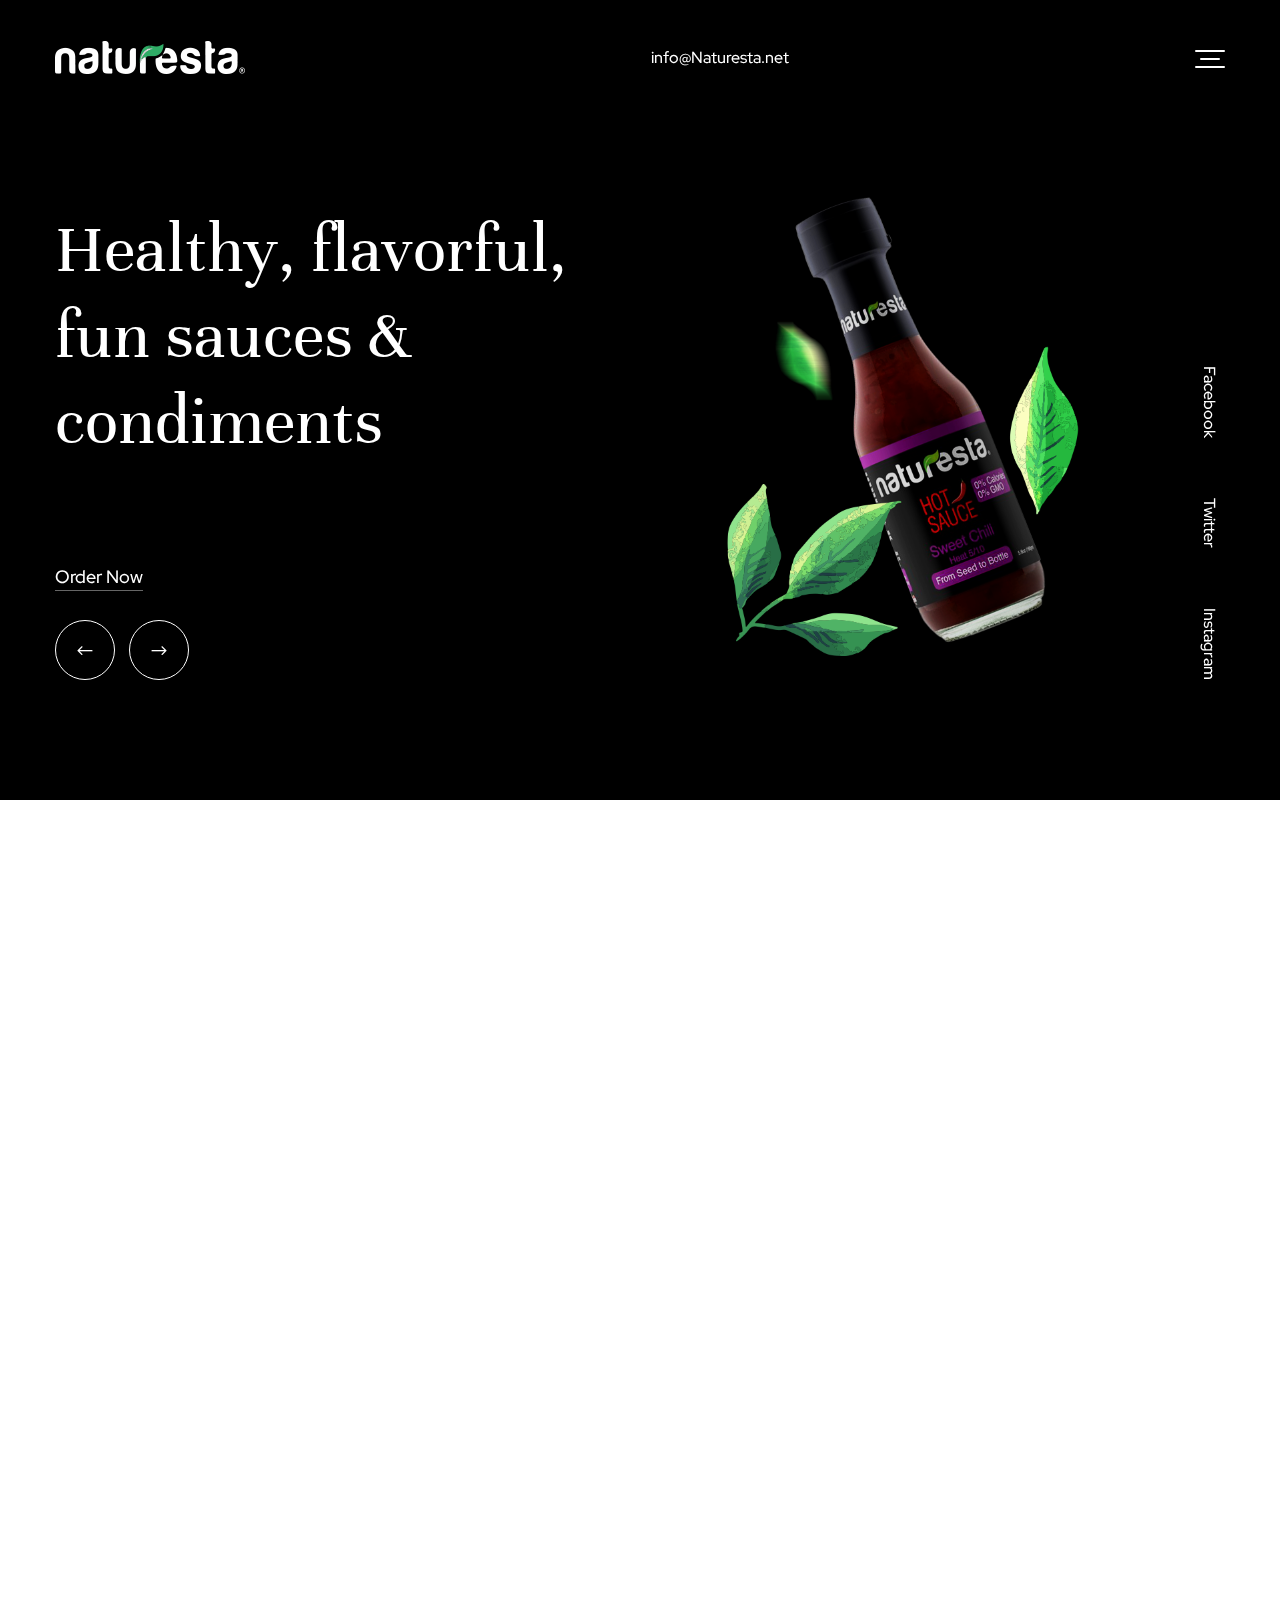
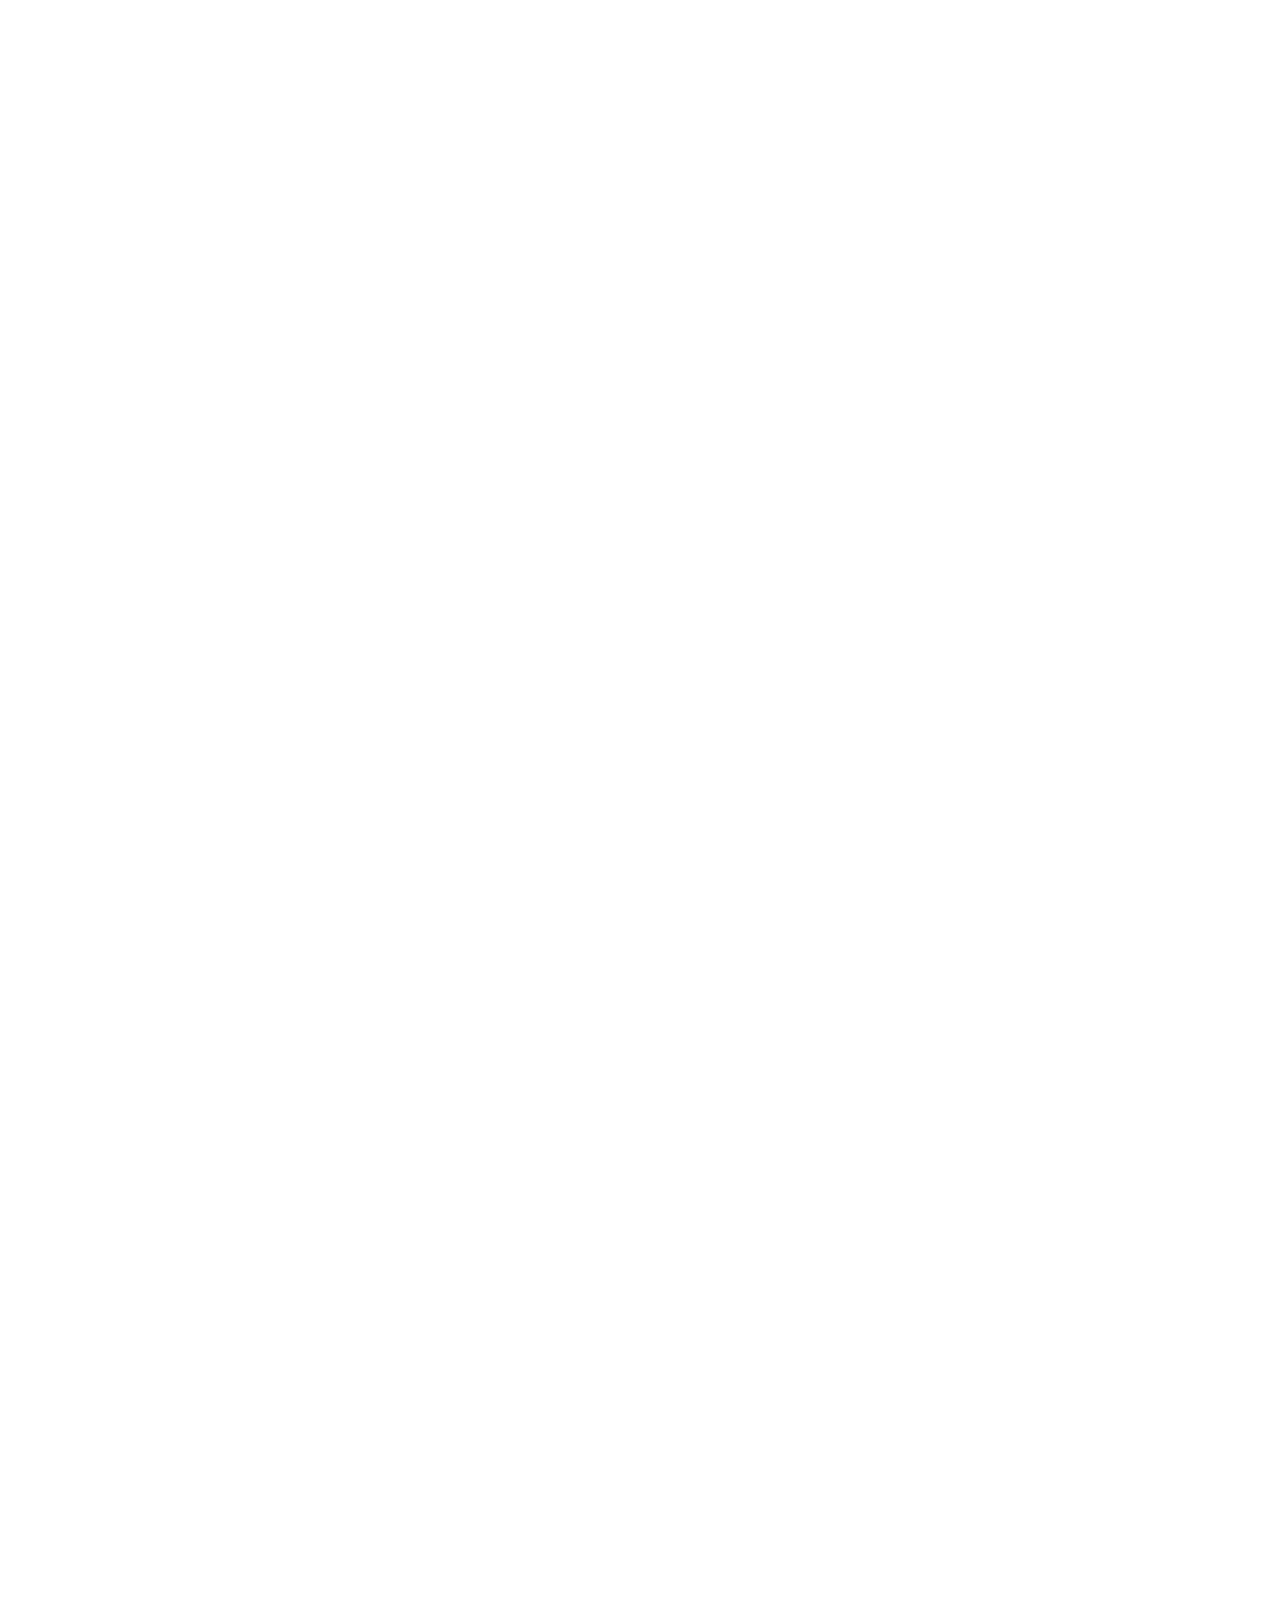
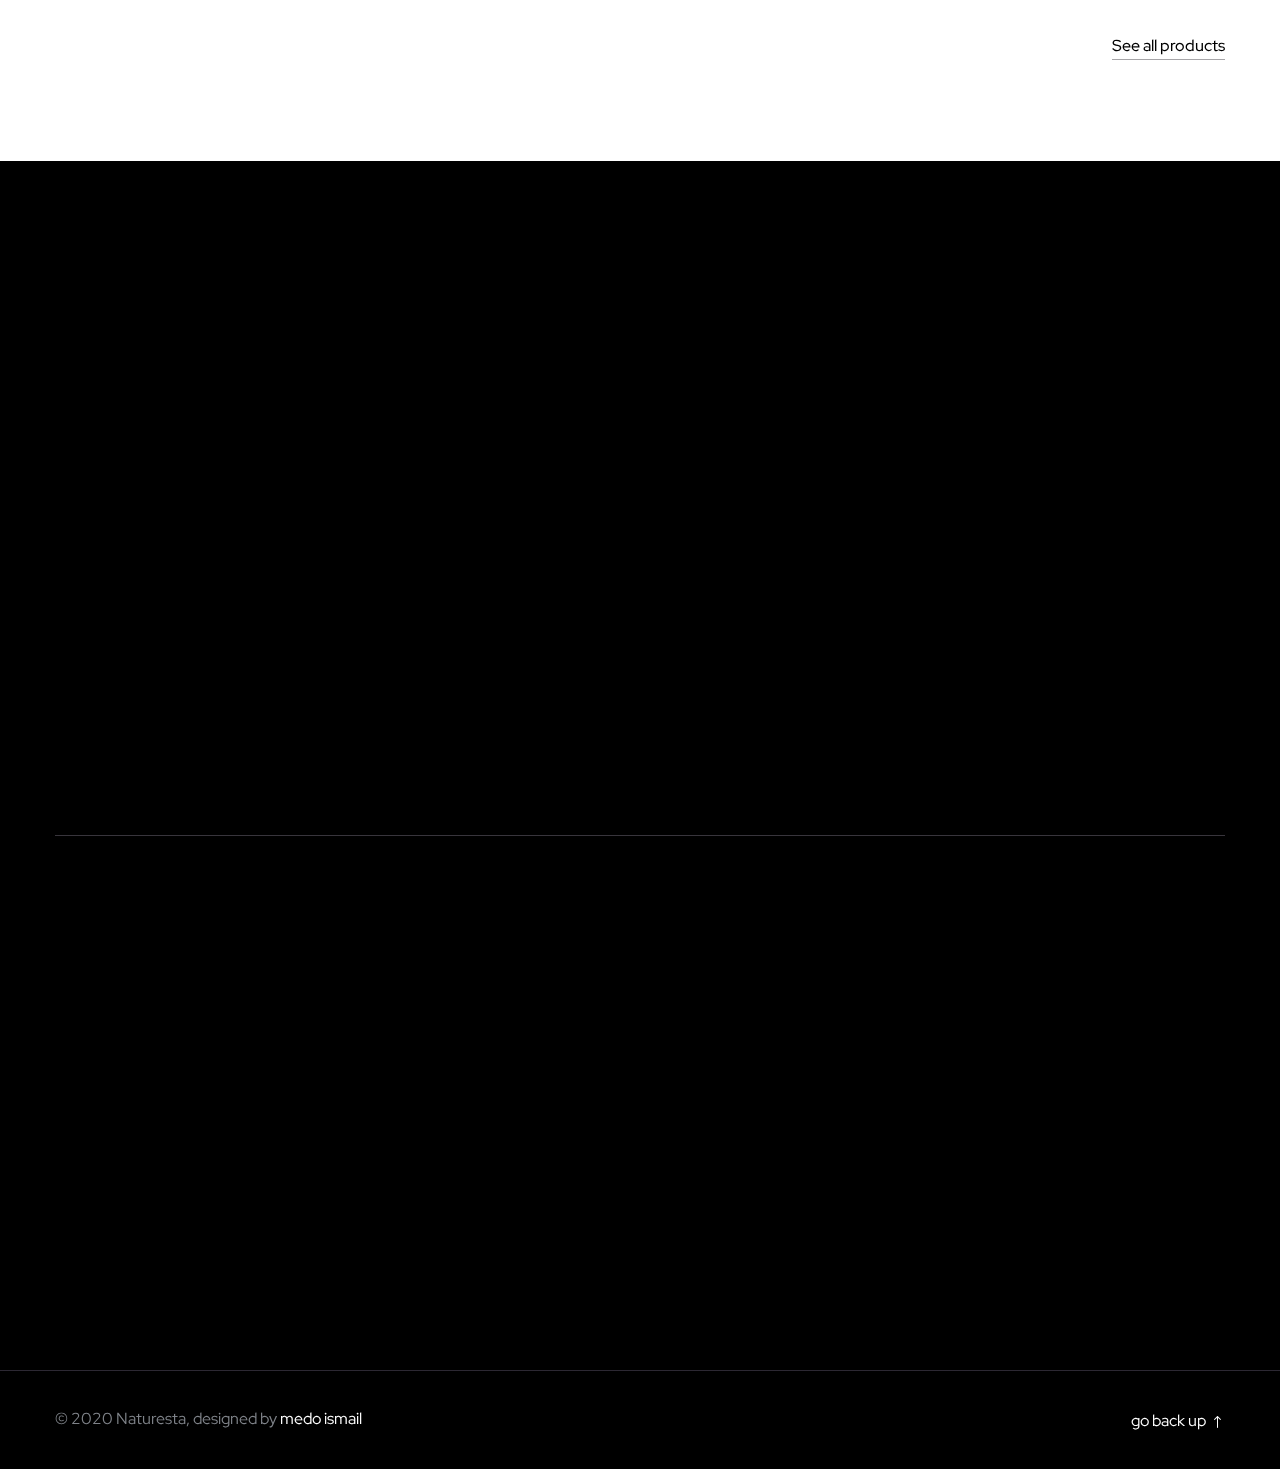
==== naturesta/index.html @ 5b44826b "Add files via upload" ====
<!doctype html>
<html lang="en">

<head>
    <!-- Required meta tags -->
    <meta charset="utf-8">
    <meta name="viewport" content="width=device-width, initial-scale=1, shrink-to-fit=no">
    <!-- favicon -->
    <link rel="shortcut icon" type="image/x-icon" href="assets/img/favicon.ico">
    <!-- Bootstrap CSS -->
    <link rel="stylesheet" href="assets/vendors/bootstrap/css/bootstrap.min.css">
    <!-- animation CSS -->
    <link rel="stylesheet" href="assets/vendors/animation/animate.css">
    <!-- icon CSS -->
    <link rel="stylesheet" href="assets/vendors/elegant-icon/style.css">
    <!-- animation CSS -->
    <link rel="stylesheet" href="assets/vendors/slick/slick.css">
    <link rel="stylesheet" href="assets/vendors/slick/slick-theme.css">
    <link rel="stylesheet" href="assets/vendors/spilitting/splitting.css">
    <link rel="stylesheet" href="assets/vendors/nice-select/css/nice-select.css">
    <!-- Custome CSS -->
    <link rel="stylesheet" href="assets/css/style.css">
    <link rel="stylesheet" href="assets/css/responsive.css">
    <title>Naturesta</title>
</head>

<body>
    <div class="body_wrapper">
        <div id="preloader">
            <div class="product_name">Naturesta</div>
        </div>
        <header class="header_area">
            <div class="container">
                <div class="d-flex align-items-center justify-content-between">
                    <a href="#" class="logo">
                        <img src="assets/img/logo-w.png" alt="">
                        <img src="assets/img/logo-b.png" alt="">
                    </a>
                    <a href="info@Naturesta.net" class="h_contact_info">info@Naturesta.net</a>
                    <div class="burger_menu">
                        <span></span>
                        <span></span>
                        <span></span>
                        <span></span>
                        <span></span>
                        <span></span>
                    </div>
                </div>
            </div>
        </header>
        <div class="offcanvas_menu">
            <ul class="navbar-nav side_menu">
              <li class="nav-item">
                  <a class="nav-link" href="index.html">
                      Home
                  </a>
              </li>
                <li class="nav-item">
                    <a class="nav-link" href="about.html">
                        About
                    </a>
                </li>

            </ul>
        </div>
        <div id="luxy">
            <!-- main_slider_area -->
            <section class="main_slider_area">
                <div class="container">
                    <div class="main_slider ">
                        <div class="slider_item">
                            <div class="row">
                                <div class="col-md-4 d-flex align-items-center">
                                    <div class="slider_content">
                                        <h2 data-splitting>Healthy, flavorful, fun sauces & condiments</h2>
                                        <a href="https://www.facebook.com/NaturestaEgypt" class="theme_btn btn_white">Order Now</a>
                                    </div>
                                </div>
                                <div class="col-md-8">
                                    <div class="slider_img_info">
                                        <div class="slider_img">
                                            <img src="assets/img/home-one/slider_img.png" alt="">
                                        </div>
                                        <ul class="social_icon">
                                            <li><a href="https://www.facebook.com/NaturestaEgypt">Facebook</a></li>
                                            <li><a href="https://twitter.com/Naturestafoods/">Twitter</a></li>
                                            <li><a href="https://www.instagram.com/NaturestaNaturesta/">Instagram</a></li>
                                        </ul>
                                    </div>
                                </div>
                            </div>
                        </div>
                        <div class="slider_item">
                            <div class="row">
                                <div class="col-md-4 d-flex align-items-center">
                                    <div class="slider_content">
                                        <h2 data-splitting>From Seed to Bottle; we grow our peppers from our own seed using<strong>organic methods</strong></h2>
                                        <a href="https://www.facebook.com/NaturestaEgypt" class="theme_btn btn_white">Order Now</a>
                                    </div>
                                </div>
                                <div class="col-md-8">
                                    <div class="slider_img_info">
                                        <div class="slider_img">
                                            <img src="assets/img/home-one/slider_img2.png" alt="">
                                        </div>
                                        <ul class="social_icon">
                                            <li><a href="https://www.facebook.com/NaturestaEgypt">Facebook</a></li>
                                            <li><a href="https://twitter.com/Naturestafoods/">Twitter</a></li>
                                            <li><a href="https://www.instagram.com/NaturestaNaturesta/">Instagram</a></li>
                                        </ul>
                                    </div>
                                </div>
                            </div>
                        </div>
                    </div>
                    <div class="slider_nav">
                        <a href="#" class="prev"><i class="arrow_left"></i></a>
                        <a href="#" class="next"><i class="arrow_right"></i></a>
                    </div>
                </div>
            </section>
            <!-- main_slider_area -->
            <!-- about_area -->
            <section class="about_area">
                <div class="container">
                    <div class="sec_title text-center wow fadeInUp">
                        <h2>About Us</h2>
                    </div>
                    <div class="row">
                        <div class="col-lg-6">
                            <div class="about_content text-right wow fadeInUp" data-wow-delay="0.2s">
                                <p>From seed to bottle, we grow our crops from seed using organic agriculture methods free from GMO's, harmful chemicals and pesticides. Then we blend it with the finest all natural ingredients without any artificial additives. The result is a great tasting sauce with zero calories, zero fat.
                                </p>
                                <a href="https://www.facebook.com/NaturestaEgypt" class="theme_btn">Learn more about us</a>
                            </div>
                        </div>
                        <div class="col-lg-6">
                            <div class="fact_item wow fadeInUp" data-wow-delay="0.2s">
                                <div class>+1m</div>
                                <p>Order per month<p>
                            </div>
                            <div class="fact_item wow fadeInUp" data-wow-delay="0.4s">
                                <div class>+200k</div>
                                <p>Happy Customers</p>
                            </div>
                        </div>
                    </div>
                </div>
            </section>
            <!-- about_area -->
            <!-- portfolio_area -->
            <section class="portfolio_area">
                <div class="container">
                    <div class="row portfolio_gallery">
                        <div class="col-lg-4 col-md-6">
                            <div class="portfolio_item">
                                <div class="overlay_img">
                                    <img src="assets/img/home-one/01.jpg" alt="">
                                    <div class="content">
                                        <a href="#">
                                            <h3>Naturesta Ketchup Original (355gm)<br>31.00 EGP</h3>
                                        </a>
                                        <a href="https://www.facebook.com/commerce/products/2821743344599558?ref=mini_shop_items_for_you&referral_code=mini_shop_page_card_cta" class="theme_btn">Order</a>
                                    </div>
                                </div>
                            </div>
                        </div>
                        <div class="col-lg-4 col-md-6">
                            <div class="portfolio_item">
                                <div class="overlay_img">
                                    <img src="assets/img/home-one/05.jpg" alt="">
                                    <div class="content">
                                        <a href="#">
                                            <h3>Naturesta Sweet Chili Thai Sauce (180gm)<br>35.00 EGP</h3>
                                        </a>
                                        <a href="https://www.facebook.com/commerce/products/3027865190603413?ref=mini_shop_items_for_you&referral_code=mini_shop_page_card_cta" class="theme_btn">Order</a>
                                    </div>
                                </div>
                            </div>
                        </div>
                        <div class="col-lg-4 col-md-6">
                            <div class="portfolio_item">
                                <div class="overlay_img">
                                    <img src="assets/img/home-one/03.jpg" alt="">
                                    <div class="content">
                                        <a href="#">
                                            <h3>Naturesta Buffalo Hot sauce (180gm)<br>35.00 EGP</h3>
                                        </a>
                                        <a href="https://www.facebook.com/commerce/products/2932896466778384?ref=mini_shop_items_for_you&referral_code=mini_shop_page_card_cta" class="theme_btn">Order</a>
                                    </div>
                                </div>
                            </div>
                        </div>
                        <div class="col-lg-4 col-md-6">
                            <div class="portfolio_item">
                                <div class="overlay_img">
                                    <img src="assets/img/home-one/04.jpg" alt="">
                                    <div class="content">
                                        <a href="#">
                                            <h3>Naturesta Sriracha Hot Sauce (180gm)<br>35.00 EGP</h3>
                                        </a>
                                        <a href="https://www.facebook.com/commerce/products/4061989837152434?ref=mini_shop_items_for_you&referral_code=mini_shop_page_card_cta" class="theme_btn">Order</a>
                                    </div>
                                </div>
                            </div>
                        </div>
                        <div class="col-lg-4 col-md-6">
                            <div class="portfolio_item">
                                <div class="overlay_img">
                                    <img src="assets/img/home-one/05.jpg" alt="">
                                    <div class="content">
                                        <a href="#">
                                            <h3>Naturesta Harissa Original Moroccan hot sauce (180gm)<br>35.00 EGP</h3>
                                        </a>
                                        <a href="https://www.facebook.com/commerce/products/3078524738834283?ref=mini_shop_items_for_you&referral_code=mini_shop_page_card_cta" class="theme_btn">Order</a>
                                    </div>
                                </div>
                            </div>
                        </div>
                        <div class="col-lg-4 col-md-6">
                            <div class="portfolio_item">
                                <div class="overlay_img">
                                    <img src="assets/img/home-one/06.jpg" alt="">
                                    <div class="content">
                                        <a href="#">
                                            <h3>Naturesta Chili Lime hot sauce (180gm)<br>35.00 EGP</h3>
                                        </a>
                                        <a href="facebook.com/commerce/portfolio/3107944489236782?ref=mini_shop_items_for_you&referral_code=mini_shop_page_card_cta" class="theme_btn">Order</a>
                                    </div>
                                </div>
                            </div>
                        </div>
                        <div class="col-lg-4 col-md-6">
                            <div class="portfolio_item">
                                <div class="overlay_img">
                                    <img src="assets/img/home-one/08.jpg" alt="">
                                    <div class="content">
                                        <a href="#">
                                            <h3>Naturesta XtraHot hot sauce 180gm<br>35.00 EGP</h3>
                                        </a>
                                        <a href="#https://www.facebook.com/commerce/products/2867287173370342?ref=mini_shop_items_for_you&referral_code=mini_shop_page_card_cta" class="theme_btn">Order</a>
                                    </div>
                                </div>
                            </div>
                        </div>
                        <div class="col-lg-4 col-md-6">
                            <div class="portfolio_item">
                                <div class="overlay_img">
                                    <img src="assets/img/home-one/07.jpg" alt="">
                                    <div class="content">
                                        <a href="#">
                                            <h3>Naturesta Ketchup 4.5KG Gallon (Jerken)<br>100.00 EGP</h3>
                                        </a>
                                        <a href="https://www.facebook.com/commerce/products/2362799493781008?ref=mini_shop_items_for_you&referral_code=mini_shop_page_card_cta" class="theme_btn">Order</a>
                                    </div>
                                </div>
                            </div>
                        </div>
                        <div class="col-lg-4 col-md-6">
                            <div class="portfolio_item">
                                <div class="overlay_img">
                                    <img src="assets/img/home-one/09.jpg" alt="">
                                    <div class="content">
                                        <a href="#">
                                            <h3>Naturesta Harissa Green Moroccan Hot Sauce (180gm)<br>35.00 EGP</h3>
                                        </a>
                                        <a href="https://www.facebook.com/commerce/products/1664924216964521?ref=mini_shop_items_for_you&referral_code=mini_shop_page_card_cta" class="theme_btn">Order</a>
                                    </div>
                                </div>
                            </div>
                        </div>
                    </div>
                    <div class="text-right">
                        <a href="https://www.facebook.com/1523572747902219/shop/all_products/?ref_code=mini_shop_page_card_cta&ref_surface=mini_shop_storefront" class="theme_btn">See all products</a>
                    </div>
                </div>
            </section>
            <!-- portfolio_area -->

            <!-- contact area -->
            <section class="contact_area black_bg">
                <div class="container">
                    <div class="row">
                        <div class="col-lg-5">
                            <div class="contact_info wow fadeInDown" data-wow-delay="0.2s">
                                <h2>Cairo,Egypt</h2>
                                <p>Find our products at <p> Saudi, Gourmet, alpha, Oscar, Sunny, Royal House</p>
                            </div>
                        </div>
                        <div class="col-lg-6 offset-lg-1">
                            <form action="#" class="row contact_form wow fadeInDown" data-wow-delay="0.4s">
                                <div class="col-lg-6 form-group">
                                    <input type="text" class="form-control" placeholder="Your email *">
                                </div>
                                <div class="col-lg-6 form-group">
                                    <input type="text" class="form-control" placeholder="Phone *">
                                </div>
                                <div class="col-lg-12 form-group">
                                    <select class="form-control" id="exampleFormControlSelect1">
                                        <option>I need to make order</option>
                                        <option>I need to make partnership</option>
                                    </select>
                                </div>
                                <div class="col-md-6">
                                    <button type="submit" class="submit_btn">
                                        Send Message
                                    </button>
                                </div>
                                <div class="col-md-6">
                                    <div class="form-check">
                                        <input class="form-check-input" type="checkbox" value="" id="defaultCheck1">
                                        <label class="form-check-label" for="defaultCheck1">
                                            I agree to receive information
                                        </label>
                                    </div>
                                </div>
                            </form>
                        </div>
                    </div>
                    <div class="border_bottom"></div>
                </div>
            </section>
            <!-- contact area -->
            <!-- footer area -->
            <footer class="black_bg">
                <div class="footer_top">
                    <div class="container">
                        <div class="row">
                            <div class="col-md-4 col-sm-6 wow fadeInDown" data-wow-delay="0.2s">
                                <div class="f_widget about-widget">
                                    <a href="#" class="f_logo"><img src="assets/img/logo-w.png" alt=""></a>
                                    <p>From seed to bottle, we grow our crops from seed using organic agriculture methods free from GMO's, harmful chemicals and pesticides. Then we blend it with the finest all natural ingredients without any artificial additives. The result is a great tasting sauce with zero calories, zero fat. </p>
                                </div>
                            </div>
                            <div class="col-md-4 col-sm-6 wow fadeInDown" data-wow-delay="0.3s">
                                <div class="f_widget social_widget">
                                    <h3 class="f_title">Follow Us On</h3>
                                    <ul class="list-unstyled">
                                        <li><a href="https://www.facebook.com/naturestaEgypt/">Facebook</a></li>
                                        <li><a href="https://twitter.com/Naturestafoods/">Twitter</a></li>
                                        <li><a href="https://www.instagram.com/NaturestaNaturesta/">Instagram</a></li>
                                    </ul>
                                </div>
                            </div>
                            <div class="col-md-4 wow fadeInDown" data-wow-delay="0.5s">
                                <div class="f_widget contact_widget">
                                    <h3 class="f_title">Contact Us</h3>
                                    <ul class="list-unstyled">
                                        <li>Phone: <a href="+201004048085">0100 4048 085</a>
                                        </li>
                                        <li>Email: <a href="#">info@Naturesta.net</a></li>
                                        <li>Saudi, Gourmet, alpha, Oscar, Sunny, Royal House</li>
                                    </ul>
                                </div>
                            </div>
                        </div>
                    </div>
                </div>
                <div class="footer_bottom">
                    <div class="container">
                        <div class="row">
                            <div class="col-md-7 col-sm-9">
                                <p>© 2020 Naturesta, designed by <a href="https://www.behance.net/i_medoismail">medo ismail</a></p>
                            </div>
                            <div class="col-md-5 col-sm-3 text-right">
                                <a href="#" class="go_top">go back up <i class="arrow_up"></i></a>
                            </div>
                        </div>
                    </div>
                </div>
            </footer>
            <!-- footer area -->
        </div>
    </div>

    <!-- Optional JavaScript -->
    <!-- jQuery first, then Popper.js, then Bootstrap JS -->
    <script src="assets/js/jquery-3.4.1.min.js"></script>
    <script src="assets/vendors/bootstrap/js/popper.min.js"></script>
    <script src="assets/vendors/bootstrap/js/bootstrap.min.js"></script>
    <script src="assets/vendors/slick/slick.min.js"></script>
    <script src="assets/vendors/isotope/imagesloaded.pkgd.min.js"></script>
    <script src="assets/vendors/isotope/isotope.pkgd.min.js"></script>
    <script src="assets/vendors/counterup/jquery.waypoints.min.js"></script>
    <script src="assets/vendors/counterup/jquery.counterup.min.js"></script>
    <script src="assets/vendors/spilitting/splitting.min.js"></script>
    <script src="assets/vendors/wow/wow.min.js"></script>
    <script src="assets/vendors/pace/pace.min.js"></script>
    <script src="assets/js/luxy.js"></script>
    <script src="assets/vendors/nice-select/js/jquery.nice-select.min.js"></script>
    <script src="assets/js/main.js"></script>
</body>

</html>
---- naturesta/assets/vendors/elegant-icon/style.css ----
@font-face {
	font-family: 'ElegantIcons';
	src:url('fonts/ElegantIcons.eot');
	src:url('fonts/ElegantIcons.eot?#iefix') format('embedded-opentype'),
		url('fonts/ElegantIcons.woff') format('woff'),
		url('fonts/ElegantIcons.ttf') format('truetype'),
		url('fonts/ElegantIcons.svg#ElegantIcons') format('svg');
	font-weight: normal;
	font-style: normal;
}

/* Use the following CSS code if you want to use data attributes for inserting your icons */
[data-icon]:before {
	font-family: 'ElegantIcons';
	content: attr(data-icon);
	speak: none;
	font-weight: normal;
	font-variant: normal;
	text-transform: none;
	line-height: 1;
	-webkit-font-smoothing: antialiased;
	-moz-osx-font-smoothing: grayscale;
}

/* Use the following CSS code if you want to have a class per icon */
/*
Instead of a list of all class selectors,
you can use the generic selector below, but it's slower:
[class*="your-class-prefix"] {
*/
.arrow_up, .arrow_down, .arrow_left, .arrow_right, .arrow_left-up, .arrow_right-up, .arrow_right-down, .arrow_left-down, .arrow-up-down, .arrow_up-down_alt, .arrow_left-right_alt, .arrow_left-right, .arrow_expand_alt2, .arrow_expand_alt, .arrow_condense, .arrow_expand, .arrow_move, .arrow_carrot-up, .arrow_carrot-down, .arrow_carrot-left, .arrow_carrot-right, .arrow_carrot-2up, .arrow_carrot-2down, .arrow_carrot-2left, .arrow_carrot-2right, .arrow_carrot-up_alt2, .arrow_carrot-down_alt2, .arrow_carrot-left_alt2, .arrow_carrot-right_alt2, .arrow_carrot-2up_alt2, .arrow_carrot-2down_alt2, .arrow_carrot-2left_alt2, .arrow_carrot-2right_alt2, .arrow_triangle-up, .arrow_triangle-down, .arrow_triangle-left, .arrow_triangle-right, .arrow_triangle-up_alt2, .arrow_triangle-down_alt2, .arrow_triangle-left_alt2, .arrow_triangle-right_alt2, .arrow_back, .icon_minus-06, .icon_plus, .icon_close, .icon_check, .icon_minus_alt2, .icon_plus_alt2, .icon_close_alt2, .icon_check_alt2, .icon_zoom-out_alt, .icon_zoom-in_alt, .icon_search, .icon_box-empty, .icon_box-selected, .icon_minus-box, .icon_plus-box, .icon_box-checked, .icon_circle-empty, .icon_circle-slelected, .icon_stop_alt2, .icon_stop, .icon_pause_alt2, .icon_pause, .icon_menu, .icon_menu-square_alt2, .icon_menu-circle_alt2, .icon_ul, .icon_ol, .icon_adjust-horiz, .icon_adjust-vert, .icon_document_alt, .icon_documents_alt, .icon_pencil, .icon_pencil-edit_alt, .icon_pencil-edit, .icon_folder-alt, .icon_folder-open_alt, .icon_folder-add_alt, .icon_info_alt, .icon_error-oct_alt, .icon_error-circle_alt, .icon_error-triangle_alt, .icon_question_alt2, .icon_question, .icon_comment_alt, .icon_chat_alt, .icon_vol-mute_alt, .icon_volume-low_alt, .icon_volume-high_alt, .icon_quotations, .icon_quotations_alt2, .icon_clock_alt, .icon_lock_alt, .icon_lock-open_alt, .icon_key_alt, .icon_cloud_alt, .icon_cloud-upload_alt, .icon_cloud-download_alt, .icon_image, .icon_images, .icon_lightbulb_alt, .icon_gift_alt, .icon_house_alt, .icon_genius, .icon_mobile, .icon_tablet, .icon_laptop, .icon_desktop, .icon_camera_alt, .icon_mail_alt, .icon_cone_alt, .icon_ribbon_alt, .icon_bag_alt, .icon_creditcard, .icon_cart_alt, .icon_paperclip, .icon_tag_alt, .icon_tags_alt, .icon_trash_alt, .icon_cursor_alt, .icon_mic_alt, .icon_compass_alt, .icon_pin_alt, .icon_pushpin_alt, .icon_map_alt, .icon_drawer_alt, .icon_toolbox_alt, .icon_book_alt, .icon_calendar, .icon_film, .icon_table, .icon_contacts_alt, .icon_headphones, .icon_lifesaver, .icon_piechart, .icon_refresh, .icon_link_alt, .icon_link, .icon_loading, .icon_blocked, .icon_archive_alt, .icon_heart_alt, .icon_star_alt, .icon_star-half_alt, .icon_star, .icon_star-half, .icon_tools, .icon_tool, .icon_cog, .icon_cogs, .arrow_up_alt, .arrow_down_alt, .arrow_left_alt, .arrow_right_alt, .arrow_left-up_alt, .arrow_right-up_alt, .arrow_right-down_alt, .arrow_left-down_alt, .arrow_condense_alt, .arrow_expand_alt3, .arrow_carrot_up_alt, .arrow_carrot-down_alt, .arrow_carrot-left_alt, .arrow_carrot-right_alt, .arrow_carrot-2up_alt, .arrow_carrot-2dwnn_alt, .arrow_carrot-2left_alt, .arrow_carrot-2right_alt, .arrow_triangle-up_alt, .arrow_triangle-down_alt, .arrow_triangle-left_alt, .arrow_triangle-right_alt, .icon_minus_alt, .icon_plus_alt, .icon_close_alt, .icon_check_alt, .icon_zoom-out, .icon_zoom-in, .icon_stop_alt, .icon_menu-square_alt, .icon_menu-circle_alt, .icon_document, .icon_documents, .icon_pencil_alt, .icon_folder, .icon_folder-open, .icon_folder-add, .icon_folder_upload, .icon_folder_download, .icon_info, .icon_error-circle, .icon_error-oct, .icon_error-triangle, .icon_question_alt, .icon_comment, .icon_chat, .icon_vol-mute, .icon_volume-low, .icon_volume-high, .icon_quotations_alt, .icon_clock, .icon_lock, .icon_lock-open, .icon_key, .icon_cloud, .icon_cloud-upload, .icon_cloud-download, .icon_lightbulb, .icon_gift, .icon_house, .icon_camera, .icon_mail, .icon_cone, .icon_ribbon, .icon_bag, .icon_cart, .icon_tag, .icon_tags, .icon_trash, .icon_cursor, .icon_mic, .icon_compass, .icon_pin, .icon_pushpin, .icon_map, .icon_drawer, .icon_toolbox, .icon_book, .icon_contacts, .icon_archive, .icon_heart, .icon_profile, .icon_group, .icon_grid-2x2, .icon_grid-3x3, .icon_music, .icon_pause_alt, .icon_phone, .icon_upload, .icon_download, .social_facebook, .social_twitter, .social_pinterest, .social_googleplus, .social_tumblr, .social_tumbleupon, .social_wordpress, .social_instagram, .social_dribbble, .social_vimeo, .social_linkedin, .social_rss, .social_deviantart, .social_share, .social_myspace, .social_skype, .social_youtube, .social_picassa, .social_googledrive, .social_flickr, .social_blogger, .social_spotify, .social_delicious, .social_facebook_circle, .social_twitter_circle, .social_pinterest_circle, .social_googleplus_circle, .social_tumblr_circle, .social_stumbleupon_circle, .social_wordpress_circle, .social_instagram_circle, .social_dribbble_circle, .social_vimeo_circle, .social_linkedin_circle, .social_rss_circle, .social_deviantart_circle, .social_share_circle, .social_myspace_circle, .social_skype_circle, .social_youtube_circle, .social_picassa_circle, .social_googledrive_alt2, .social_flickr_circle, .social_blogger_circle, .social_spotify_circle, .social_delicious_circle, .social_facebook_square, .social_twitter_square, .social_pinterest_square, .social_googleplus_square, .social_tumblr_square, .social_stumbleupon_square, .social_wordpress_square, .social_instagram_square, .social_dribbble_square, .social_vimeo_square, .social_linkedin_square, .social_rss_square, .social_deviantart_square, .social_share_square, .social_myspace_square, .social_skype_square, .social_youtube_square, .social_picassa_square, .social_googledrive_square, .social_flickr_square, .social_blogger_square, .social_spotify_square, .social_delicious_square, .icon_printer, .icon_calulator, .icon_building, .icon_floppy, .icon_drive, .icon_search-2, .icon_id, .icon_id-2, .icon_puzzle, .icon_like, .icon_dislike, .icon_mug, .icon_currency, .icon_wallet, .icon_pens, .icon_easel, .icon_flowchart, .icon_datareport, .icon_briefcase, .icon_shield, .icon_percent, .icon_globe, .icon_globe-2, .icon_target, .icon_hourglass, .icon_balance, .icon_rook, .icon_printer-alt, .icon_calculator_alt, .icon_building_alt, .icon_floppy_alt, .icon_drive_alt, .icon_search_alt, .icon_id_alt, .icon_id-2_alt, .icon_puzzle_alt, .icon_like_alt, .icon_dislike_alt, .icon_mug_alt, .icon_currency_alt, .icon_wallet_alt, .icon_pens_alt, .icon_easel_alt, .icon_flowchart_alt, .icon_datareport_alt, .icon_briefcase_alt, .icon_shield_alt, .icon_percent_alt, .icon_globe_alt, .icon_clipboard {
	font-family: 'ElegantIcons';
	speak: none;
	font-style: normal;
	font-weight: normal;
	font-variant: normal;
	text-transform: none;
	line-height: 1;
	-webkit-font-smoothing: antialiased;
}
.arrow_up:before {
	content: "\21";
}
.arrow_down:before {
	content: "\22";
}
.arrow_left:before {
	content: "\23";
}
.arrow_right:before {
	content: "\24";
}
.arrow_left-up:before {
	content: "\25";
}
.arrow_right-up:before {
	content: "\26";
}
.arrow_right-down:before {
	content: "\27";
}
.arrow_left-down:before {
	content: "\28";
}
.arrow-up-down:before {
	content: "\29";
}
.arrow_up-down_alt:before {
	content: "\2a";
}
.arrow_left-right_alt:before {
	content: "\2b";
}
.arrow_left-right:before {
	content: "\2c";
}
.arrow_expand_alt2:before {
	content: "\2d";
}
.arrow_expand_alt:before {
	content: "\2e";
}
.arrow_condense:before {
	content: "\2f";
}
.arrow_expand:before {
	content: "\30";
}
.arrow_move:before {
	content: "\31";
}
.arrow_carrot-up:before {
	content: "\32";
}
.arrow_carrot-down:before {
	content: "\33";
}
.arrow_carrot-left:before {
	content: "\34";
}
.arrow_carrot-right:before {
	content: "\35";
}
.arrow_carrot-2up:before {
	content: "\36";
}
.arrow_carrot-2down:before {
	content: "\37";
}
.arrow_carrot-2left:before {
	content: "\38";
}
.arrow_carrot-2right:before {
	content: "\39";
}
.arrow_carrot-up_alt2:before {
	content: "\3a";
}
.arrow_carrot-down_alt2:before {
	content: "\3b";
}
.arrow_carrot-left_alt2:before {
	content: "\3c";
}
.arrow_carrot-right_alt2:before {
	content: "\3d";
}
.arrow_carrot-2up_alt2:before {
	content: "\3e";
}
.arrow_carrot-2down_alt2:before {
	content: "\3f";
}
.arrow_carrot-2left_alt2:before {
	content: "\40";
}
.arrow_carrot-2right_alt2:before {
	content: "\41";
}
.arrow_triangle-up:before {
	content: "\42";
}
.arrow_triangle-down:before {
	content: "\43";
}
.arrow_triangle-left:before {
	content: "\44";
}
.arrow_triangle-right:before {
	content: "\45";
}
.arrow_triangle-up_alt2:before {
	content: "\46";
}
.arrow_triangle-down_alt2:before {
	content: "\47";
}
.arrow_triangle-left_alt2:before {
	content: "\48";
}
.arrow_triangle-right_alt2:before {
	content: "\49";
}
.arrow_back:before {
	content: "\4a";
}
.icon_minus-06:before {
	content: "\4b";
}
.icon_plus:before {
	content: "\4c";
}
.icon_close:before {
	content: "\4d";
}
.icon_check:before {
	content: "\4e";
}
.icon_minus_alt2:before {
	content: "\4f";
}
.icon_plus_alt2:before {
	content: "\50";
}
.icon_close_alt2:before {
	content: "\51";
}
.icon_check_alt2:before {
	content: "\52";
}
.icon_zoom-out_alt:before {
	content: "\53";
}
.icon_zoom-in_alt:before {
	content: "\54";
}
.icon_search:before {
	content: "\55";
}
.icon_box-empty:before {
	content: "\56";
}
.icon_box-selected:before {
	content: "\57";
}
.icon_minus-box:before {
	content: "\58";
}
.icon_plus-box:before {
	content: "\59";
}
.icon_box-checked:before {
	content: "\5a";
}
.icon_circle-empty:before {
	content: "\5b";
}
.icon_circle-slelected:before {
	content: "\5c";
}
.icon_stop_alt2:before {
	content: "\5d";
}
.icon_stop:before {
	content: "\5e";
}
.icon_pause_alt2:before {
	content: "\5f";
}
.icon_pause:before {
	content: "\60";
}
.icon_menu:before {
	content: "\61";
}
.icon_menu-square_alt2:before {
	content: "\62";
}
.icon_menu-circle_alt2:before {
	content: "\63";
}
.icon_ul:before {
	content: "\64";
}
.icon_ol:before {
	content: "\65";
}
.icon_adjust-horiz:before {
	content: "\66";
}
.icon_adjust-vert:before {
	content: "\67";
}
.icon_document_alt:before {
	content: "\68";
}
.icon_documents_alt:before {
	content: "\69";
}
.icon_pencil:before {
	content: "\6a";
}
.icon_pencil-edit_alt:before {
	content: "\6b";
}
.icon_pencil-edit:before {
	content: "\6c";
}
.icon_folder-alt:before {
	content: "\6d";
}
.icon_folder-open_alt:before {
	content: "\6e";
}
.icon_folder-add_alt:before {
	content: "\6f";
}
.icon_info_alt:before {
	content: "\70";
}
.icon_error-oct_alt:before {
	content: "\71";
}
.icon_error-circle_alt:before {
	content: "\72";
}
.icon_error-triangle_alt:before {
	content: "\73";
}
.icon_question_alt2:before {
	content: "\74";
}
.icon_question:before {
	content: "\75";
}
.icon_comment_alt:before {
	content: "\76";
}
.icon_chat_alt:before {
	content: "\77";
}
.icon_vol-mute_alt:before {
	content: "\78";
}
.icon_volume-low_alt:before {
	content: "\79";
}
.icon_volume-high_alt:before {
	content: "\7a";
}
.icon_quotations:before {
	content: "\7b";
}
.icon_quotations_alt2:before {
	content: "\7c";
}
.icon_clock_alt:before {
	content: "\7d";
}
.icon_lock_alt:before {
	content: "\7e";
}
.icon_lock-open_alt:before {
	content: "\e000";
}
.icon_key_alt:before {
	content: "\e001";
}
.icon_cloud_alt:before {
	content: "\e002";
}
.icon_cloud-upload_alt:before {
	content: "\e003";
}
.icon_cloud-download_alt:before {
	content: "\e004";
}
.icon_image:before {
	content: "\e005";
}
.icon_images:before {
	content: "\e006";
}
.icon_lightbulb_alt:before {
	content: "\e007";
}
.icon_gift_alt:before {
	content: "\e008";
}
.icon_house_alt:before {
	content: "\e009";
}
.icon_genius:before {
	content: "\e00a";
}
.icon_mobile:before {
	content: "\e00b";
}
.icon_tablet:before {
	content: "\e00c";
}
.icon_laptop:before {
	content: "\e00d";
}
.icon_desktop:before {
	content: "\e00e";
}
.icon_camera_alt:before {
	content: "\e00f";
}
.icon_mail_alt:before {
	content: "\e010";
}
.icon_cone_alt:before {
	content: "\e011";
}
.icon_ribbon_alt:before {
	content: "\e012";
}
.icon_bag_alt:before {
	content: "\e013";
}
.icon_creditcard:before {
	content: "\e014";
}
.icon_cart_alt:before {
	content: "\e015";
}
.icon_paperclip:before {
	content: "\e016";
}
.icon_tag_alt:before {
	content: "\e017";
}
.icon_tags_alt:before {
	content: "\e018";
}
.icon_trash_alt:before {
	content: "\e019";
}
.icon_cursor_alt:before {
	content: "\e01a";
}
.icon_mic_alt:before {
	content: "\e01b";
}
.icon_compass_alt:before {
	content: "\e01c";
}
.icon_pin_alt:before {
	content: "\e01d";
}
.icon_pushpin_alt:before {
	content: "\e01e";
}
.icon_map_alt:before {
	content: "\e01f";
}
.icon_drawer_alt:before {
	content: "\e020";
}
.icon_toolbox_alt:before {
	content: "\e021";
}
.icon_book_alt:before {
	content: "\e022";
}
.icon_calendar:before {
	content: "\e023";
}
.icon_film:before {
	content: "\e024";
}
.icon_table:before {
	content: "\e025";
}
.icon_contacts_alt:before {
	content: "\e026";
}
.icon_headphones:before {
	content: "\e027";
}
.icon_lifesaver:before {
	content: "\e028";
}
.icon_piechart:before {
	content: "\e029";
}
.icon_refresh:before {
	content: "\e02a";
}
.icon_link_alt:before {
	content: "\e02b";
}
.icon_link:before {
	content: "\e02c";
}
.icon_loading:before {
	content: "\e02d";
}
.icon_blocked:before {
	content: "\e02e";
}
.icon_archive_alt:before {
	content: "\e02f";
}
.icon_heart_alt:before {
	content: "\e030";
}
.icon_star_alt:before {
	content: "\e031";
}
.icon_star-half_alt:before {
	content: "\e032";
}
.icon_star:before {
	content: "\e033";
}
.icon_star-half:before {
	content: "\e034";
}
.icon_tools:before {
	content: "\e035";
}
.icon_tool:before {
	content: "\e036";
}
.icon_cog:before {
	content: "\e037";
}
.icon_cogs:before {
	content: "\e038";
}
.arrow_up_alt:before {
	content: "\e039";
}
.arrow_down_alt:before {
	content: "\e03a";
}
.arrow_left_alt:before {
	content: "\e03b";
}
.arrow_right_alt:before {
	content: "\e03c";
}
.arrow_left-up_alt:before {
	content: "\e03d";
}
.arrow_right-up_alt:before {
	content: "\e03e";
}
.arrow_right-down_alt:before {
	content: "\e03f";
}
.arrow_left-down_alt:before {
	content: "\e040";
}
.arrow_condense_alt:before {
	content: "\e041";
}
.arrow_expand_alt3:before {
	content: "\e042";
}
.arrow_carrot_up_alt:before {
	content: "\e043";
}
.arrow_carrot-down_alt:before {
	content: "\e044";
}
.arrow_carrot-left_alt:before {
	content: "\e045";
}
.arrow_carrot-right_alt:before {
	content: "\e046";
}
.arrow_carrot-2up_alt:before {
	content: "\e047";
}
.arrow_carrot-2dwnn_alt:before {
	content: "\e048";
}
.arrow_carrot-2left_alt:before {
	content: "\e049";
}
.arrow_carrot-2right_alt:before {
	content: "\e04a";
}
.arrow_triangle-up_alt:before {
	content: "\e04b";
}
.arrow_triangle-down_alt:before {
	content: "\e04c";
}
.arrow_triangle-left_alt:before {
	content: "\e04d";
}
.arrow_triangle-right_alt:before {
	content: "\e04e";
}
.icon_minus_alt:before {
	content: "\e04f";
}
.icon_plus_alt:before {
	content: "\e050";
}
.icon_close_alt:before {
	content: "\e051";
}
.icon_check_alt:before {
	content: "\e052";
}
.icon_zoom-out:before {
	content: "\e053";
}
.icon_zoom-in:before {
	content: "\e054";
}
.icon_stop_alt:before {
	content: "\e055";
}
.icon_menu-square_alt:before {
	content: "\e056";
}
.icon_menu-circle_alt:before {
	content: "\e057";
}
.icon_document:before {
	content: "\e058";
}
.icon_documents:before {
	content: "\e059";
}
.icon_pencil_alt:before {
	content: "\e05a";
}
.icon_folder:before {
	content: "\e05b";
}
.icon_folder-open:before {
	content: "\e05c";
}
.icon_folder-add:before {
	content: "\e05d";
}
.icon_folder_upload:before {
	content: "\e05e";
}
.icon_folder_download:before {
	content: "\e05f";
}
.icon_info:before {
	content: "\e060";
}
.icon_error-circle:before {
	content: "\e061";
}
.icon_error-oct:before {
	content: "\e062";
}
.icon_error-triangle:before {
	content: "\e063";
}
.icon_question_alt:before {
	content: "\e064";
}
.icon_comment:before {
	content: "\e065";
}
.icon_chat:before {
	content: "\e066";
}
.icon_vol-mute:before {
	content: "\e067";
}
.icon_volume-low:before {
	content: "\e068";
}
.icon_volume-high:before {
	content: "\e069";
}
.icon_quotations_alt:before {
	content: "\e06a";
}
.icon_clock:before {
	content: "\e06b";
}
.icon_lock:before {
	content: "\e06c";
}
.icon_lock-open:before {
	content: "\e06d";
}
.icon_key:before {
	content: "\e06e";
}
.icon_cloud:before {
	content: "\e06f";
}
.icon_cloud-upload:before {
	content: "\e070";
}
.icon_cloud-download:before {
	content: "\e071";
}
.icon_lightbulb:before {
	content: "\e072";
}
.icon_gift:before {
	content: "\e073";
}
.icon_house:before {
	content: "\e074";
}
.icon_camera:before {
	content: "\e075";
}
.icon_mail:before {
	content: "\e076";
}
.icon_cone:before {
	content: "\e077";
}
.icon_ribbon:before {
	content: "\e078";
}
.icon_bag:before {
	content: "\e079";
}
.icon_cart:before {
	content: "\e07a";
}
.icon_tag:before {
	content: "\e07b";
}
.icon_tags:before {
	content: "\e07c";
}
.icon_trash:before {
	content: "\e07d";
}
.icon_cursor:before {
	content: "\e07e";
}
.icon_mic:before {
	content: "\e07f";
}
.icon_compass:before {
	content: "\e080";
}
.icon_pin:before {
	content: "\e081";
}
.icon_pushpin:before {
	content: "\e082";
}
.icon_map:before {
	content: "\e083";
}
.icon_drawer:before {
	content: "\e084";
}
.icon_toolbox:before {
	content: "\e085";
}
.icon_book:before {
	content: "\e086";
}
.icon_contacts:before {
	content: "\e087";
}
.icon_archive:before {
	content: "\e088";
}
.icon_heart:before {
	content: "\e089";
}
.icon_profile:before {
	content: "\e08a";
}
.icon_group:before {
	content: "\e08b";
}
.icon_grid-2x2:before {
	content: "\e08c";
}
.icon_grid-3x3:before {
	content: "\e08d";
}
.icon_music:before {
	content: "\e08e";
}
.icon_pause_alt:before {
	content: "\e08f";
}
.icon_phone:before {
	content: "\e090";
}
.icon_upload:before {
	content: "\e091";
}
.icon_download:before {
	content: "\e092";
}
.social_facebook:before {
	content: "\e093";
}
.social_twitter:before {
	content: "\e094";
}
.social_pinterest:before {
	content: "\e095";
}
.social_googleplus:before {
	content: "\e096";
}
.social_tumblr:before {
	content: "\e097";
}
.social_tumbleupon:before {
	content: "\e098";
}
.social_wordpress:before {
	content: "\e099";
}
.social_instagram:before {
	content: "\e09a";
}
.social_dribbble:before {
	content: "\e09b";
}
.social_vimeo:before {
	content: "\e09c";
}
.social_linkedin:before {
	content: "\e09d";
}
.social_rss:before {
	content: "\e09e";
}
.social_deviantart:before {
	content: "\e09f";
}
.social_share:before {
	content: "\e0a0";
}
.social_myspace:before {
	content: "\e0a1";
}
.social_skype:before {
	content: "\e0a2";
}
.social_youtube:before {
	content: "\e0a3";
}
.social_picassa:before {
	content: "\e0a4";
}
.social_googledrive:before {
	content: "\e0a5";
}
.social_flickr:before {
	content: "\e0a6";
}
.social_blogger:before {
	content: "\e0a7";
}
.social_spotify:before {
	content: "\e0a8";
}
.social_delicious:before {
	content: "\e0a9";
}
.social_facebook_circle:before {
	content: "\e0aa";
}
.social_twitter_circle:before {
	content: "\e0ab";
}
.social_pinterest_circle:before {
	content: "\e0ac";
}
.social_googleplus_circle:before {
	content: "\e0ad";
}
.social_tumblr_circle:before {
	content: "\e0ae";
}
.social_stumbleupon_circle:before {
	content: "\e0af";
}
.social_wordpress_circle:before {
	content: "\e0b0";
}
.social_instagram_circle:before {
	content: "\e0b1";
}
.social_dribbble_circle:before {
	content: "\e0b2";
}
.social_vimeo_circle:before {
	content: "\e0b3";
}
.social_linkedin_circle:before {
	content: "\e0b4";
}
.social_rss_circle:before {
	content: "\e0b5";
}
.social_deviantart_circle:before {
	content: "\e0b6";
}
.social_share_circle:before {
	content: "\e0b7";
}
.social_myspace_circle:before {
	content: "\e0b8";
}
.social_skype_circle:before {
	content: "\e0b9";
}
.social_youtube_circle:before {
	content: "\e0ba";
}
.social_picassa_circle:before {
	content: "\e0bb";
}
.social_googledrive_alt2:before {
	content: "\e0bc";
}
.social_flickr_circle:before {
	content: "\e0bd";
}
.social_blogger_circle:before {
	content: "\e0be";
}
.social_spotify_circle:before {
	content: "\e0bf";
}
.social_delicious_circle:before {
	content: "\e0c0";
}
.social_facebook_square:before {
	content: "\e0c1";
}
.social_twitter_square:before {
	content: "\e0c2";
}
.social_pinterest_square:before {
	content: "\e0c3";
}
.social_googleplus_square:before {
	content: "\e0c4";
}
.social_tumblr_square:before {
	content: "\e0c5";
}
.social_stumbleupon_square:before {
	content: "\e0c6";
}
.social_wordpress_square:before {
	content: "\e0c7";
}
.social_instagram_square:before {
	content: "\e0c8";
}
.social_dribbble_square:before {
	content: "\e0c9";
}
.social_vimeo_square:before {
	content: "\e0ca";
}
.social_linkedin_square:before {
	content: "\e0cb";
}
.social_rss_square:before {
	content: "\e0cc";
}
.social_deviantart_square:before {
	content: "\e0cd";
}
.social_share_square:before {
	content: "\e0ce";
}
.social_myspace_square:before {
	content: "\e0cf";
}
.social_skype_square:before {
	content: "\e0d0";
}
.social_youtube_square:before {
	content: "\e0d1";
}
.social_picassa_square:before {
	content: "\e0d2";
}
.social_googledrive_square:before {
	content: "\e0d3";
}
.social_flickr_square:before {
	content: "\e0d4";
}
.social_blogger_square:before {
	content: "\e0d5";
}
.social_spotify_square:before {
	content: "\e0d6";
}
.social_delicious_square:before {
	content: "\e0d7";
}
.icon_printer:before {
	content: "\e103";
}
.icon_calulator:before {
	content: "\e0ee";
}
.icon_building:before {
	content: "\e0ef";
}
.icon_floppy:before {
	content: "\e0e8";
}
.icon_drive:before {
	content: "\e0ea";
}
.icon_search-2:before {
	content: "\e101";
}
.icon_id:before {
	content: "\e107";
}
.icon_id-2:before {
	content: "\e108";
}
.icon_puzzle:before {
	content: "\e102";
}
.icon_like:before {
	content: "\e106";
}
.icon_dislike:before {
	content: "\e0eb";
}
.icon_mug:before {
	content: "\e105";
}
.icon_currency:before {
	content: "\e0ed";
}
.icon_wallet:before {
	content: "\e100";
}
.icon_pens:before {
	content: "\e104";
}
.icon_easel:before {
	content: "\e0e9";
}
.icon_flowchart:before {
	content: "\e109";
}
.icon_datareport:before {
	content: "\e0ec";
}
.icon_briefcase:before {
	content: "\e0fe";
}
.icon_shield:before {
	content: "\e0f6";
}
.icon_percent:before {
	content: "\e0fb";
}
.icon_globe:before {
	content: "\e0e2";
}
.icon_globe-2:before {
	content: "\e0e3";
}
.icon_target:before {
	content: "\e0f5";
}
.icon_hourglass:before {
	content: "\e0e1";
}
.icon_balance:before {
	content: "\e0ff";
}
.icon_rook:before {
	content: "\e0f8";
}
.icon_printer-alt:before {
	content: "\e0fa";
}
.icon_calculator_alt:before {
	content: "\e0e7";
}
.icon_building_alt:before {
	content: "\e0fd";
}
.icon_floppy_alt:before {
	content: "\e0e4";
}
.icon_drive_alt:before {
	content: "\e0e5";
}
.icon_search_alt:before {
	content: "\e0f7";
}
.icon_id_alt:before {
	content: "\e0e0";
}
.icon_id-2_alt:before {
	content: "\e0fc";
}
.icon_puzzle_alt:before {
	content: "\e0f9";
}
.icon_like_alt:before {
	content: "\e0dd";
}
.icon_dislike_alt:before {
	content: "\e0f1";
}
.icon_mug_alt:before {
	content: "\e0dc";
}
.icon_currency_alt:before {
	content: "\e0f3";
}
.icon_wallet_alt:before {
	content: "\e0d8";
}
.icon_pens_alt:before {
	content: "\e0db";
}
.icon_easel_alt:before {
	content: "\e0f0";
}
.icon_flowchart_alt:before {
	content: "\e0df";
}
.icon_datareport_alt:before {
	content: "\e0f2";
}
.icon_briefcase_alt:before {
	content: "\e0f4";
}
.icon_shield_alt:before {
	content: "\e0d9";
}
.icon_percent_alt:before {
	content: "\e0da";
}
.icon_globe_alt:before {
	content: "\e0de";
}
.icon_clipboard:before {
	content: "\e0e6";
}


	.glyph {
		float: left;
		text-align: center;
		padding: .75em;
		margin: .4em 1.5em .75em 0;
		width: 6em;
text-shadow: none;
	}
        .glyph_big {
        font-size: 128px;
        color: #59c5dc;
        float: left;
        margin-right: 20px;
        }

        .glyph div { padding-bottom: 10px;}

	.glyph input {
		font-family: consolas, monospace;
		font-size: 12px;
		width: 100%;
		text-align: center;
		border: 0;
		box-shadow: 0 0 0 1px #ccc;
		padding: .2em;
                -moz-border-radius: 5px;
                -webkit-border-radius: 5px;
	}
	.centered {
		margin-left: auto;
		margin-right: auto;
	}
	.glyph .fs1 {
		font-size: 2em;
	}
---- naturesta/assets/vendors/spilitting/splitting.css ----
/* Recommended styles for Splitting */
.splitting .word,
.splitting .char {
  display: inline-block;
}

/* Psuedo-element chars */
.splitting .char {
  position: relative;
}

/**
 * Populate the psuedo elements with the character to allow for expanded effects
 * Set to `display: none` by default; just add `display: block` when you want
 * to use the psuedo elements
 */
.splitting .char::before,
.splitting .char::after {
  content: attr(data-char);
  position: absolute;
  top: 0;
  left: 0;
  visibility: hidden;
  transition: inherit;
  user-select: none;
}

/* Expanded CSS Variables */

.splitting {
  /* The center word index */
  --word-center: calc((var(--word-total) - 1) / 2);

  /* The center character index */
  --char-center: calc((var(--char-total) - 1) / 2);

  /* The center character index */
  --line-center: calc((var(--line-total) - 1) / 2);
}

.splitting .word {
  /* Pecent (0-1) of the word's position */
  --word-percent: calc(var(--word-index) / var(--word-total));

  /* Pecent (0-1) of the line's position */
  --line-percent: calc(var(--line-index) / var(--line-total));
}

.splitting .char {
  /* Percent (0-1) of the char's position */
  --char-percent: calc(var(--char-index) / var(--char-total));

  /* Offset from center, positive & negative */
  --char-offset: calc(var(--char-index) - var(--char-center));

  /* Absolute distance from center, only positive */
  --distance: calc(
     (var(--char-offset) * var(--char-offset)) / var(--char-center)
  );

  /* Distance from center where -1 is the far left, 0 is center, 1 is far right */
  --distance-sine: calc(var(--char-offset) / var(--char-center));

  /* Distance from center where 1 is far left/far right, 0 is center */
  --distance-percent: calc((var(--distance) / var(--char-center)));
}
---- naturesta/assets/vendors/nice-select/css/nice-select.css ----
.nice-select {
  -webkit-tap-highlight-color: transparent;
  background-color: #fff;
  border-radius: 5px;
  border: solid 1px #e8e8e8;
  box-sizing: border-box;
  clear: both;
  cursor: pointer;
  display: block;
  float: left;
  font-family: inherit;
  font-size: 14px;
  font-weight: normal;
  height: 42px;
  line-height: 40px;
  outline: none;
  padding-left: 18px;
  padding-right: 30px;
  position: relative;
  text-align: left !important;
  -webkit-transition: all 0.2s ease-in-out;
  transition: all 0.2s ease-in-out;
  -webkit-user-select: none;
     -moz-user-select: none;
      -ms-user-select: none;
          user-select: none;
  white-space: nowrap;
  width: auto; }
  .nice-select:hover {
    border-color: #dbdbdb; }
  .nice-select:active, .nice-select.open, .nice-select:focus {
    border-color: #999; }
  .nice-select:after {
    border-bottom: 2px solid #999;
    border-right: 2px solid #999;
    content: '';
    display: block;
    height: 5px;
    margin-top: -4px;
    pointer-events: none;
    position: absolute;
    right: 12px;
    top: 50%;
    -webkit-transform-origin: 66% 66%;
        -ms-transform-origin: 66% 66%;
            transform-origin: 66% 66%;
    -webkit-transform: rotate(45deg);
        -ms-transform: rotate(45deg);
            transform: rotate(45deg);
    -webkit-transition: all 0.15s ease-in-out;
    transition: all 0.15s ease-in-out;
    width: 5px; }
  .nice-select.open:after {
    -webkit-transform: rotate(-135deg);
        -ms-transform: rotate(-135deg);
            transform: rotate(-135deg); }
  .nice-select.open .list {
    opacity: 1;
    pointer-events: auto;
    -webkit-transform: scale(1) translateY(0);
        -ms-transform: scale(1) translateY(0);
            transform: scale(1) translateY(0); }
  .nice-select.disabled {
    border-color: #ededed;
    color: #999;
    pointer-events: none; }
    .nice-select.disabled:after {
      border-color: #cccccc; }
  .nice-select.wide {
    width: 100%; }
    .nice-select.wide .list {
      left: 0 !important;
      right: 0 !important; }
  .nice-select.right {
    float: right; }
    .nice-select.right .list {
      left: auto;
      right: 0; }
  .nice-select.small {
    font-size: 12px;
    height: 36px;
    line-height: 34px; }
    .nice-select.small:after {
      height: 4px;
      width: 4px; }
    .nice-select.small .option {
      line-height: 34px;
      min-height: 34px; }
  .nice-select .list {
    background-color: #fff;
    border-radius: 5px;
    box-shadow: 0 0 0 1px rgba(68, 68, 68, 0.11);
    box-sizing: border-box;
    margin-top: 4px;
    opacity: 0;
    overflow: hidden;
    padding: 0;
    pointer-events: none;
    position: absolute;
    top: 100%;
    left: 0;
    -webkit-transform-origin: 50% 0;
        -ms-transform-origin: 50% 0;
            transform-origin: 50% 0;
    -webkit-transform: scale(0.75) translateY(-21px);
        -ms-transform: scale(0.75) translateY(-21px);
            transform: scale(0.75) translateY(-21px);
    -webkit-transition: all 0.2s cubic-bezier(0.5, 0, 0, 1.25), opacity 0.15s ease-out;
    transition: all 0.2s cubic-bezier(0.5, 0, 0, 1.25), opacity 0.15s ease-out;
    z-index: 9; }
    .nice-select .list:hover .option:not(:hover) {
      background-color: transparent !important; }
  .nice-select .option {
    cursor: pointer;
    font-weight: 400;
    line-height: 40px;
    list-style: none;
    min-height: 40px;
    outline: none;
    padding-left: 18px;
    padding-right: 29px;
    text-align: left;
    -webkit-transition: all 0.2s;
    transition: all 0.2s; }
    .nice-select .option:hover, .nice-select .option.focus, .nice-select .option.selected.focus {
      background-color: #f6f6f6; }
    .nice-select .option.selected {
      font-weight: bold; }
    .nice-select .option.disabled {
      background-color: transparent;
      color: #999;
      cursor: default; }

.no-csspointerevents .nice-select .list {
  display: none; }

.no-csspointerevents .nice-select.open .list {
  display: block; }
---- naturesta/assets/css/style.css ----
@charset "UTF-8";
/*----------------------------------------------------
@File: Default Styles
@Author: Tex Theme
@URL: http://wethemez.com
Author E-mail:

This file contains the styling for the actual template, this
is the file you need to edit to change the look of the
template.
---------------------------------------------------- */
/*=====================================================================
@Template Name: Elio
@Author: Tex Theme
@Developed By: Rony
@Developer URL: http://rocky.wethemez.com
Author E-mail:

@Default Styles

Table of Content:
01/ Variables
02/ predefine
03/ header
04/ banner
05/ about
06/ portfolio
07/ team
08/ blog
09/ service
10/ blog
11/ contact
12/ footer


=====================================================================*/
/*----------------------------------------------------*/
/*font Variables*/
/*Color Variables*/
/*=================== fonts ====================*/
@import url("https://fonts.googleapis.com/css2?family=Red+Hat+Display:wght@400;500;700&family=Unna:ital,wght@0,400;1,700&display=swap");
.col-md-offset-right-1,
.col-lg-offset-right-1 {
  margin-right: 8.33333333%;
}

/*---------------------------------------------------- */
/*----------------------------------------------------*/
a {
  text-decoration: none;
  transition: all 0.3s ease-in-out;
}

a:hover, a:focus {
  text-decoration: none;
  outline: none;
}

body {
  line-height: 32px;
  font-size: 18px;
  font-weight: 400;
  font-family: "Red Hat Display", sans-serif;
  height: 100%;
  color: #6a6f75;
}

:focus {
  outline: none;
}

button:focus {
  outline: none;
}

@media (min-width: 1200px) {
  .container {
    max-width: 1200px;
  }
}

.body_wrapper {
  overflow: hidden;
}

h2,
h3,
h4,
h5,
h6 {
  font-family: "Unna", serif;
  color: #000000;
}

.sec_pad {
  padding: 100px 0px;
}

.sec_title {
  margin-bottom: 76px;
}

.sec_title h2 {
  font-size: 52px;
  line-height: 66px;
  font-family: "Unna", serif;
  color: #000000;
}

.sec_title h2 span {
  font-weight: 700;
}

/*---------------------------------------------------- */
/*----------------------------------------------------*/
/** ======= Pre-loader =======**/
/*======================[ 03 Start Preloader]======================*/
.pace {
  pointer-events: none;
  user-select: none;
  z-index: 999999999999;
  position: fixed;
  margin: auto;
  top: 0;
  left: 0;
  right: 0;
  bottom: 0;
  width: 400px;
  border: 0px;
  height: 1px;
  overflow: hidden;
  background: rgba(255, 255, 255, 0.2);
  transition: all 1.5s;
}

.pace .pace-progress {
  transform: translate3d(0, 0, 0);
  max-width: 400px;
  position: fixed;
  z-index: 999999999999;
  display: block;
  position: absolute;
  top: 0;
  right: 100%;
  height: 100%;
  width: 100%;
  background: #ccc;
}

.pace.pace-inactive {
  width: 100vw;
  opacity: 0;
}

.pace.pace-inactive .pace-progress {
  max-width: 100vw;
}

#preloader {
  width: 100%;
  height: 100vh;
  overflow: hidden;
  position: fixed;
  z-index: 9999999;
}

#preloader:after,
#preloader:before {
  content: "";
  position: fixed;
  left: 0;
  height: 50vh;
  width: 100%;
  background: #000000;
  transition-timing-function: cubic-bezier(0.19, 1, 0.22, 1);
}

#preloader:before {
  top: 0;
}

#preloader:after {
  bottom: 0;
}

#preloader.load_coplate {
  visibility: hidden;
  transition-delay: 1s;
}

#preloader.load_coplate:after,
#preloader.load_coplate:before {
  height: 0;
  transition: all 0.5s cubic-bezier(1, 0, 0.55, 1);
  transition-delay: 0.5s;
}

.portoflio_name {
  font-weight: 700;
  text-transform: uppercase;
  letter-spacing: 10px;
  position: absolute;
  font-size: 70px;
  font-family: "Unna", serif;
  top: 40%;
  left: 50%;
  color: #fff;
  transform: translate(-50%, -50%);
}

.portoflio_name.load_coplate {
  top: 36%;
  opacity: 0;
  transition: all 0.8s cubic-bezier(0.19, 1, 0.22, 1);
  transition-delay: 0.5s;
}

/* ====================== [ End Preloader ] ====================== */
/*=================  header_area css =============*/
.header_area {
  position: absolute;
  top: 0;
  width: 100%;
  left: 0;
  z-index: 100;
  padding: 38px 0px;
  transition: all 0.2s linear;
}

.header_area .logo img + img {
  display: none;
}

.header_area .h_contact_info {
  font-size: 16px;
  font-weight: 500;
  font-family: "Red Hat Display", sans-serif;
  color: #fff;
}

.header_area .right_item {
  display: flex;
  align-items: center;
}

.header_area .right_item .h_contact_info {
  margin-right: 65px;
}

.burger_menu {
  position: relative;
  width: 30px;
  height: 20px;
  cursor: pointer;
}

.burger_menu span {
  display: block;
  position: absolute;
  height: 2px;
  width: 50%;
  background: #fff;
  opacity: 1;
  transform: rotate(0deg);
  transition: 0.25s ease-in-out;
}

.burger_menu span:nth-child(even) {
  left: 50%;
  border-radius: 0 9px 9px 0;
}

.burger_menu span:nth-child(odd) {
  left: 0px;
  border-radius: 9px 0 0 9px;
}

.burger_menu span:nth-child(1), .burger_menu span:nth-child(2) {
  top: 2px;
}

.burger_menu span:nth-child(3), .burger_menu span:nth-child(4) {
  top: 10px;
  width: 34%;
}

.burger_menu span:nth-child(3) {
  left: 5px;
}

.burger_menu span:nth-child(4) {
  right: 5px;
}

.burger_menu span:nth-child(5), .burger_menu span:nth-child(6) {
  top: 18px;
}

.burger_menu.open span:nth-child(1), .burger_menu.open span:nth-child(6) {
  transform: rotate(45deg);
}

.burger_menu.open span:nth-child(2), .burger_menu.open span:nth-child(5) {
  transform: rotate(-45deg);
}

.burger_menu.open span:nth-child(1) {
  left: 0px;
  top: 4px;
}

.burger_menu.open span:nth-child(2) {
  left: calc(50% - 4px);
  top: 4px;
}

.burger_menu.open span:nth-child(3) {
  left: -50%;
  opacity: 0;
}

.burger_menu.open span:nth-child(4) {
  left: 100%;
  opacity: 0;
}

.burger_menu.open span:nth-child(5) {
  left: 0px;
  top: 14px;
}

.burger_menu.open span:nth-child(6) {
  left: calc(50% - 5px);
  top: 14px;
}

/*=================  header_area css =============*/
/*=================  header_area two css =============*/
.header_area_two {
  position: absolute;
  top: 0;
  left: 0;
  width: 100%;
  z-index: 90;
  padding: 0px;
  border-radius: 0px;
  border-bottom: 1px solid #f2f2f2;
}

.header_area_two .burger_menu {
  margin-left: 60px;
}

.header_area_two .burger_menu span {
  background: #000000;
}

.header_area_two .burger_menu.open span {
  transform: rotate(0deg);
}

.header_area_two .burger_menu.open span:nth-child(even) {
  left: 50%;
}

.header_area_two .burger_menu.open span:nth-child(odd) {
  left: 0px;
}

.header_area_two .burger_menu.open span:nth-child(1), .header_area_two .burger_menu.open span:nth-child(2) {
  top: 2px;
}

.header_area_two .burger_menu.open span:nth-child(3), .header_area_two .burger_menu.open span:nth-child(4) {
  top: 10px;
  width: 34%;
  opacity: 1;
}

.header_area_two .burger_menu.open span:nth-child(3) {
  left: 5px;
}

.header_area_two .burger_menu.open span:nth-child(4) {
  right: 5px;
}

.header_area_two .burger_menu.open span:nth-child(5), .header_area_two .burger_menu.open span:nth-child(6) {
  top: 18px;
}

.header_area_two .navbar-nav .nav-item .nav-link {
  padding: 44px 0px;
  font-size: 16px;
  font-family: "Red Hat Display", sans-serif;
  font-weight: 500;
  color: #000000;
}

.header_area_two .navbar-nav .nav-item .nav-link:after {
  display: none;
}

.header_area_two .navbar-nav .nav-item.submenu .dropdown-menu {
  border: 0px;
  margin: 0px;
  border-radius: 0px;
  left: -30px;
  min-width: 180px;
  padding: 20px 0px;
  background: #fff;
  box-shadow: -1px 2px 19px 3px rgba(14, 0, 40, 0.05);
}

@media (min-width: 992px) {
  .header_area_two .navbar-nav .nav-item.submenu .dropdown-menu {
    transform: translateY(20px);
    transition: all 0.3s ease-in;
    opacity: 0;
    visibility: hidden;
    display: block;
  }
}

.header_area_two .navbar-nav .nav-item.submenu .dropdown-menu .nav-item {
  display: block;
  width: 100%;
  margin-left: 0px;
  position: relative;
}

.header_area_two .navbar-nav .nav-item.submenu .dropdown-menu .nav-item .nav-link {
  padding: 0px 30px;
  font: 500 13px/36px "Red Hat Display", sans-serif;
  display: block;
  color: #212028;
  transition: color 0.2s linear;
}

.header_area_two .navbar-nav .nav-item.submenu .dropdown-menu .nav-item .nav-link:after {
  display: none;
}

.header_area_two .navbar-nav .nav-item.submenu .dropdown-menu .nav-item:hover > .nav-link, .header_area_two .navbar-nav .nav-item.submenu .dropdown-menu .nav-item:focus > .nav-link, .header_area_two .navbar-nav .nav-item.submenu .dropdown-menu .nav-item.active > .nav-link {
  background: #000000;
  color: #fff;
}

.header_area_two .navbar-nav .nav-item.submenu .dropdown-menu .nav-item > .dropdown-menu {
  transition: all 0.3s ease-in;
  padding: 0px;
}

@media (min-width: 992px) {
  .header_area_two .navbar-nav .nav-item.submenu .dropdown-menu .nav-item > .dropdown-menu {
    position: absolute;
    left: 100%;
    top: -25px;
    opacity: 0;
    display: block;
    visibility: hidden;
    transform: translateY(20px);
    transition: all 0.3s ease-in;
  }
}

.header_area_two .navbar-nav .nav-item.active .nav-link {
  color: #6a6f75;
}

.header_area_two .navbar-nav .nav-item:hover .nav-link {
  color: #6a6f75;
}

@media (min-width: 992px) {
  .header_area_two .navbar-nav .nav-item:hover .dropdown-menu {
    opacity: 1;
    transform: translateY(0);
    visibility: visible;
  }
}

@media (min-width: 992px) and (min-width: 992px) {
  .header_area_two .navbar-nav .nav-item:hover .dropdown-menu > .nav-item:hover .dropdown-menu {
    transform: scaleY(1);
    opacity: 1;
    visibility: visible;
  }
}

.header_area_two .navbar-nav .nav-item + .nav-item {
  margin-left: 50px;
}

/*=================  header_area two css =============*/
/*=================  offcanvas_menu css =============*/
.offcanvas_menu {
  position: fixed;
  min-height: 100vh;
  top: 0;
  background: #000000;
  width: 55%;
  max-height: 100vh;
  padding: 130px 55px 55px;
  transition: all 0.6s linear;
  z-index: 90;
  left: auto;
  right: -100%;
  display: flex;
  align-items: center;
  padding-left: 225px;
}

.offcanvas_menu .close_icon {
  position: absolute;
  top: 30px;
  right: 30px;
  font-size: 28px;
  color: #fff;
  cursor: pointer;
}

.offcanvas_menu .navbar {
  padding: 0px;
}

.offcanvas_menu .side_menu .nav-item {
  display: inline-block;
}

.offcanvas_menu .side_menu .nav-item .nav-link {
  font-size: 36px;
  line-height: 52px;
  font-weight: 500;
  font-family: "Red Hat Display", sans-serif;
  color: #6a6f75;
  padding: 0px;
  display: inline-block;
  position: relative;
}

.offcanvas_menu .side_menu .nav-item .nav-link:before {
  content: "";
  width: 0px;
  height: 1px;
  background: #7a787d;
  position: absolute;
  left: auto;
  right: 0;
  bottom: 0;
  transition: width 0.3s linear;
}

.offcanvas_menu .side_menu .nav-item .nav-link:after {
  display: none;
}

.offcanvas_menu .side_menu .nav-item ul {
  background: transparent;
  border: 0px;
  padding-left: 10px;
  padding-bottom: 0;
}

.offcanvas_menu .side_menu .nav-item ul .nav-item {
  display: block;
}

.offcanvas_menu .side_menu .nav-item ul .nav-item .nav-link {
  font-size: 15px;
  line-height: 25px;
  display: inline-block;
}

.offcanvas_menu .side_menu .nav-item ul .nav-item .nav-link:hover {
  background: transparent;
}

.offcanvas_menu .side_menu .nav-item ul .nav-item + .nav-item {
  margin-top: 5px;
}

.offcanvas_menu .side_menu .nav-item:hover > .nav-link, .offcanvas_menu .side_menu .nav-item.active > .nav-link {
  color: #fff;
}

.offcanvas_menu .side_menu .nav-item:hover > .nav-link:before, .offcanvas_menu .side_menu .nav-item.active > .nav-link:before {
  width: 100%;
  right: auto;
  left: 0;
}

.offcanvas_menu .side_menu .nav-item + .nav-item {
  margin-top: 12px;
}

.offcanvas_menu.open {
  right: 0;
  left: auto;
}

/*=================  offcanvas_menu css =============*/
/* Menu Effect Css */
.navbar-toggler {
  position: relative;
  height: 20px;
  width: 30px;
  top: 0px;
  border: none;
  padding: 0px;
  margin-top: 22px;
  margin-bottom: 25px;
  margin-left: 30px;
}

.navbar-toggler span {
  height: 2px;
  width: 30px;
  display: block;
  background: #000000;
  cursor: pointer;
  transition: background 0.3s linear;
  position: absolute;
  left: 0px;
  top: 50%;
}

.navbar-toggler[aria-expanded="true"] span {
  background: transparent;
}

.navbar-toggler.collapsed span {
  background: #000000;
}

.navbar-toggler span:before {
  content: "";
  height: 2px;
  width: 30px;
  display: block;
  background: #000000;
  left: 0px;
  top: -8px;
  position: absolute;
  transition: top 0.3s 0.3s;
}

.navbar-toggler span:after {
  content: "";
  height: 2px;
  width: 30px;
  display: block;
  background: #000000;
  left: 0px;
  bottom: -8px;
  position: absolute;
  transition: bottom 0.2s 0.3s;
}

.navbar-toggler[aria-expanded="true"] span:before {
  transform: rotate(45deg);
  top: 0px;
  transition: top 0.3s 0s, transform 0.3s 0.3s;
}

.navbar-toggler[aria-expanded="true"] span:after {
  transform: rotate(-45deg);
  bottom: 0px;
  transition: bottom 0.3s 0s, transform 0.3s 0.3s;
}

/*========= navbar_fixed css =========*/
.navbar_fixed {
  position: fixed;
  background-color: white;
  box-shadow: 0px 4px 6px 0px rgba(12, 0, 46, 0.06);
}

.navbar_fixed.header_area {
  padding: 20px 0px;
}

.navbar_fixed.header_area .logo img {
  display: none;
}

.navbar_fixed.header_area .logo img + img {
  display: block;
}

.navbar_fixed.header_area .h_contact_info {
  color: #000000;
}

.navbar_fixed.header_area .burger_menu span {
  background: #000000;
}

.navbar_fixed.header_area_two .navbar-nav .nav-item .nav-link {
  padding-top: 24px;
  padding-bottom: 24px;
}

/*========= navbar_fixed css =========*/
/*---------------------------------------------------- */
/*----------------------------------------------------*/
/*===============================
 main_slider_area
 =================================*/
.main_slider_area {
  background: #000000;
  height: 1080px;
  padding-bottom: 120px;
  padding-top: 120px;
}

.main_slider_area .container {
  position: relative;
}

.main_slider_area .main_slider {
  margin-bottom: 0px !important;
}

.main_slider_area .main_slider .slick-list,
.main_slider_area .main_slider .slick-track {
  height: 100%;
}

.main_slider_area .main_slider .slider_img_info {
  position: relative;
}

.main_slider_area .main_slider .slider_img {
  padding-right: 100px;
}

.main_slider_area .main_slider .slider_img img {
  width: auto;
  max-width: 100%;
  display: inline-block;
  transform: translateX(100px);
  transition: all 0.4s linear;
  opacity: 0;
}

.main_slider_area .main_slider .slick-active .slider_content h2 .char {
  animation: fadeInUp 0.9s cubic-bezier(0.3, 0, 0.7, 1) both;
  animation-delay: calc(0.09s * var(--char-index));
}

.main_slider_area .main_slider .slick-active .slider_img img {
  transform: translateX(0px);
  opacity: 1;
}

.main_slider_area .social_icon {
  position: absolute;
  margin-bottom: 0;
  list-style: none;
  padding-left: 0;
  right: 0;
  bottom: 0;
}

.main_slider_area .social_icon li {
  writing-mode: vertical-rl;
  margin-bottom: 60px;
}

.main_slider_area .social_icon li a {
  color: #fff;
  font-size: 16px;
  font-weight: 500;
}

.main_slider_area .social_icon li:last-child {
  margin-bottom: 0;
}

.slider_content {
  margin-right: -200px;
  position: relative;
  z-index: 1;
}

.slider_content h2 {
  font-size: 70px;
  line-height: 86px;
  font-weight: 400;
  font-family: "Unna", serif;
  color: #fff;
}

.slider_content h2 strong {
  font-weight: 700;
  font-style: italic;
}

.slider_content .btn_white {
  margin-top: 90px;
  font-size: 18px;
}

.theme_btn.btn_white {
  color: #fff;
}

.theme_btn.btn_white:before {
  background: #fff;
  opacity: 0.4;
}

.theme_btn.btn_white:hover {
  color: #fff;
}

.theme_btn.btn_white:hover:before {
  background: #fff;
  opacity: 1;
}

.slider_nav {
  position: absolute;
  bottom: 0px;
}

.slider_nav .prev,
.slider_nav .next {
  width: 60px;
  height: 60px;
  border-radius: 50%;
  border: 1px solid #fff;
  text-align: center;
  line-height: 65px;
  color: #fff;
  font-size: 20px;
  display: inline-block;
}

.slider_nav .prev:hover,
.slider_nav .next:hover {
  background: #fff;
  color: #000000;
}

.slider_nav .next {
  margin-left: 10px;
}

/*===============================
 main_slider_area
 =================================*/
/*===============================
 main_slider_area three
 =================================*/
.main_slider_area_three {
  background: #000000;
  padding: 150px 0px;
}

.main_slider_area_three .container {
  position: relative;
}

.main_slider_area_three .main_slider {
  padding-bottom: 135px;
}

.main_slider_area_three .slider_nav {
  right: 15px;
}

/*===============================
 main_slider_area three
 =================================*/
/*---------------------------------------------------- */
/*----------------------------------------------------*/
/*========= about_area css =========*/
.about_area {
  padding: 180px 0px 200px;
}

.about_content {
  padding-right: 70px;
}

.about_content p {
  margin-bottom: 50px;
}

.fact_item {
  display: inline-block;
  color: #000000;
  font-size: 80px;
  margin-bottom: 5px;
  font-weight: 500;
}

.fact_item i {
  font-size: 36px;
}

.fact_item .counter {
  display: inline-block;
  line-height: 80px;
}

.fact_item p {
  margin-bottom: 0px;
  font-size: 18px;
  padding-top: 20px;
}

.fact_item + .fact_item {
  margin-left: 135px;
}

.theme_btn {
  font-size: 16px;
  font-weight: 500;
  line-height: 28px;
  color: #000000;
  position: relative;
  z-index: 1;
  transition: color 0.3s linear;
  display: inline-block;
}

.theme_btn:before {
  content: "";
  width: 100%;
  height: 1px;
  bottom: 0;
  right: 0;
  background: #a6a5a8;
  transition: all 0.6s linear;
  position: absolute;
}

.theme_btn i {
  vertical-align: middle;
  font-size: 12px;
  padding-left: 8px;
}

.theme_btn:hover {
  color: #6a6f75;
}

.theme_btn:hover:before {
  width: 0;
  background: #000000;
}

.arrow_btn {
  overflow: hidden;
}

.arrow_btn .theme_btn {
  transform: translateX(-85%);
  transition: all 0.3s linear;
}

.arrow_btn .theme_btn:before {
  transition: all 0.6s linear;
}

.arrow_btn .theme_btn:hover {
  transform: translateX(0);
}

.arrow_btn .theme_btn:hover:before {
  width: 100%;
}

/*========= about_area css =========*/
/*========= solution area css =========*/
.solution_area {
  padding: 90px 0px 190px;
}

.solution_item h3 {
  font-size: 24px;
  line-height: 38px;
  font-weight: 700;
  font-family: "Red Hat Display", sans-serif;
  color: #000000;
  margin-bottom: 16px;
}

.solution_item p {
  padding-right: 10px;
}

.solution_item.first {
  margin-right: -15px;
}

/*========= solution area css =========*/
/*========= about_banner_area css =========*/
.about_banner_area {
  padding-top: 270px;
}

.about_details_content h6 {
  font-weight: 500;
  color: #a8aaad;
  font-size: 18px;
  margin-bottom: 24px;
}

.about_details_content h2 {
  font-size: 70px;
  line-height: 86px;
  font-family: "Unna", serif;
  color: #000000;
  margin-bottom: 38px;
}

.about_details_content p {
  margin-bottom: 32px;
}

.about_img {
  text-align: right;
  padding-top: 172px;
  padding-bottom: 190px;
  position: relative;
}

.about_img .img_one,
.about_img .img_two {
  display: inline-block;
}

.about_img .img_two {
  position: absolute;
  right: 275px;
  bottom: 0;
}

/*========= about_banner_area css =========*/
/*========= fact_area css =========*/
.fact_area {
  padding: 190px 0px;
}

.fact_area .fact_item {
  text-align: center;
}

/*========= fact_area css =========*/
/*---------------------------------------------------- */
/*----------------------------------------------------*/
/*============  portfolio_area css ==============*/
.portfolio_area {
  padding-top: 100px;
  padding-bottom: 100px;
}

.portfolio_gallery {
  padding-bottom: 65px;
}

.portfolio_gallery .col-lg-4:nth-child(2) {
  margin-top: -100px;
}

.portfolio_item {
  margin-bottom: 30px;
  overflow: hidden;
  cursor: pointer;
}

.portfolio_item .overlay_img {
  transform: translate3d(-100.5%, 0, 0);
  transform-origin: left;
  transition-duration: 1s;
  transition-timing-function: cubic-bezier(0.075, 0.82, 0.165, 1);
  transition-property: transform;
  transition-delay: 0s;
  position: relative;
  z-index: 1;
}

.portfolio_item .overlay_img:before {
  content: "";
  display: block;
  position: absolute;
  top: 0;
  right: 0;
  bottom: 0;
  left: 0;
  z-index: 2;
  background-color: #000;
  transform: scaleX(1);
  transform-origin: right;
  transition-duration: 1s;
  transition-timing-function: cubic-bezier(0.075, 0.82, 0.165, 1);
  transition-property: transform;
  transition-delay: 0.4s;
}

.portfolio_item .overlay_img:after {
  content: "";
  position: absolute;
  top: 0;
  left: 0;
  width: 100%;
  height: 100%;
  background: #000000;
  opacity: 0;
  transition: opacity 0.3s linear;
  z-index: -1;
}

.portfolio_item img {
  position: relative;
  z-index: -1;
  transition: all 0.4s;
}

.portfolio_item .content {
  position: absolute;
  bottom: 0;
  padding: 50px;
  width: 100%;
  left: 0;
}

.portfolio_item .content h3 {
  font-size: 28px;
  color: #fff;
  line-height: 35px;
  font-family: "Unna", serif;
  opacity: 0;
  transition: opacity 0.2s;
  margin-bottom: 32px;
}

.portfolio_item .content .theme_btn {
  color: #fff;
  font-size: 14px;
  transition: opacity 0.2s;
  opacity: 0;
}

.portfolio_item .content .theme_btn:before {
  background: #fff;
  opacity: 0.4;
  transition: opacity 0.2s, width 0.5s linear;
}

.portfolio_item .content .theme_btn:hover:before {
  opacity: 1;
}

.portfolio_item:hover .overlay_img:after {
  opacity: 0.4;
}

.portfolio_item:hover img {
  transform: scale3d(1.2, 1.1, 1.3);
}

.portfolio_item:hover .content h3 {
  animation: fadeInUp 0.4s both;
  opacity: 1;
}

.portfolio_item:hover .content .theme_btn {
  animation: fadeInUp 0.6s both;
  opacity: 1;
}

.portfolio_item.show .overlay_img {
  transform: translate3d(0, 0, 0);
}

.portfolio_item.show .overlay_img:before {
  transform: scale(0, 1);
}

/*============  portfolio_area css ==============*/
/*============  portfolio_area_three css ==============*/
.portfolio_area_three {
  padding-top: 200px;
}

.portfolio_area_three .sec_title {
  margin-bottom: 0;
}

.portfolio_area_three .sec_title h2 {
  writing-mode: vertical-rl;
  transform: rotate(-180deg);
}

.portfolio_area_three .theme_btn {
  margin-top: 85px;
}

.portfolio_item_three {
  cursor: pointer;
}

.portfolio_item_three .img {
  position: relative;
  z-index: 1;
  overflow: hidden;
}

.portfolio_item_three .img:before {
  content: "";
  position: absolute;
  width: 100%;
  height: 100%;
  top: 0;
  left: 0;
  background: #000000;
  opacity: 0;
  z-index: 0;
  transition: all 0.4s linear;
}

.portfolio_item_three .img img {
  position: relative;
  z-index: -1;
  transition: all 0.8s linear;
}

.portfolio_item_three .content {
  padding-top: 33px;
}

.portfolio_item_three .content .category {
  font-size: 14px;
  font-family: "Red Hat Display", sans-serif;
  color: #a8aaad;
  font-weight: 500;
  margin-bottom: 12px;
}

.portfolio_item_three .content h3 {
  font-family: "Unna", serif;
  font-size: 28px;
  line-height: 35px;
  color: #000000;
  margin-bottom: 0;
  transition: all 0.2s linear;
}

.portfolio_item_three:hover .img:before {
  opacity: 0.4;
}

.portfolio_item_three:hover img {
  transform: scale(1.2);
}

.portfolio_item_three:hover .content h3 {
  color: #6a6f75;
}

.portfolio_item_three.mt_190 {
  margin-top: 190px;
}

.portfolio_item_three.pr {
  padding-right: 70px;
}

/*============  portfolio_area_three css ==============*/
/*============  portfolio_area_four css ==============*/
.portfolio_area_four {
  padding: 270px 0px 150px;
}

.portfolio_area_four .portfolio_item_three {
  margin-bottom: 100px;
}

.portfolio_area_four .portfolio_item_three .content .category {
  margin-bottom: 8px;
}

.load_btn {
  margin-top: 40px;
  display: inline-block;
  animation: rotateanimation 5s infinite;
}

/*============  portfolio_area_four css ==============*/
/*---------------------------------------------------- */
/*----------------------------------------------------*/
/*=========== testimonial_slider css ============*/
.testimonial_area .slick-initialized .slick-slide {
  display: flex;
}

.testimonial_slider {
  margin-bottom: 0 !important;
  background: #fbcec9;
  padding-top: 30px;
}

.testimonial_slider .testimonial_content {
  font-family: "Unna", serif;
  color: #592d23;
  padding-left: 100px;
  padding-top: 75px;
}

.testimonial_slider .testimonial_content .icon {
  font-size: 100px;
  line-height: 100px;
  font-weight: 700;
  color: #592d23;
}

.testimonial_slider .testimonial_content h3 {
  font-size: 36px;
  line-height: 53px;
  margin-bottom: 45px;
}

.testimonial_slider .testimonial_content h3 span {
  font-weight: 700;
}

.testimonial_slider .testimonial_content .name {
  font-family: "Red Hat Display", sans-serif;
  font-weight: 500;
}

.testimonial_slider .slick-dots {
  bottom: 120px;
  text-align: left;
  left: 100px;
}

.testimonial_slider .slick-dots li {
  width: auto;
  height: auto;
}

.testimonial_slider .slick-dots li button {
  padding: 0px;
  border-radius: 50%;
  width: 10px;
  height: 10px;
  text-align: center;
  border: 1px solid #592d23;
  transition: all 0.2s linear;
}

.testimonial_slider .slick-dots li button:before {
  width: 6px;
  top: 50%;
  left: 50%;
  transform: translate(-50%, -50%);
  content: "";
  height: 6px;
  opacity: 1;
  border-radius: 50%;
  background: #592d23;
  transition: all 0.3s linear;
}

.testimonial_slider .slick-dots li.slick-active button {
  transform: scale(1.4);
}

.testimonial_slider .slick-dots li.slick-active button:before {
  transform: translate(-50%, -50%) scale(1.67);
}

/*=========== testimonial_slider css ============*/
/*---------------------------------------------------- */
/*----------------------------------------------------*/
/*======== team area css ======*/
.team_area {
  padding: 200px 0px;
}

.team_item .img {
  position: relative;
  z-index: 1;
  overflow: hidden;
  display: block;
}

.team_item .img::before {
  content: "";
  width: 100%;
  height: 100%;
  position: absolute;
  top: 0;
  left: 0;
  background: rgba(33, 30, 38, 0.4);
  opacity: 0;
  z-index: 0;
  transition: all 0.4s linear;
}

.team_item .img img {
  transition: all 0.5s;
  position: relative;
  z-index: -1;
}

.team_item h3 {
  margin-bottom: 0;
  font-size: 18px;
  font-weight: 700;
  color: #000000;
  margin-top: 35px;
}

.team_item:hover .img:before {
  opacity: 1;
}

.team_item:hover .img img {
  transform: scale(1.05);
}

/*======== team area css ======*/
/*======== video_area css ======*/
.video_info {
  position: relative;
  z-index: 1;
}

.video_info:before {
  content: "";
  position: absolute;
  top: 0;
  left: 0;
  width: 100%;
  height: 100%;
  background: #000000;
  opacity: 0.4;
  z-index: 0;
}

.video_info .video_icon {
  position: absolute;
  top: 50%;
  left: 50%;
  width: 100%;
  transform: translate(-50%, -50%);
  text-align: center;
}

.video_info .video_icon p {
  font-size: 18px;
  color: #fff;
  margin-bottom: 0;
  margin-top: 35px;
}

/*======== video_area css ======*/
/*---------------------------------------------------- */
/*----------------------------------------------------*/
/*============  blog_area css  ===========*/
.blog_area {
  padding: 270px 0px 150px;
}

.blog_item {
  cursor: pointer;
  margin-bottom: 98px;
}

.blog_item .img {
  overflow: hidden;
  display: block;
}

.blog_item .img img {
  transition: all 0.3s linear;
}

.blog_item .blog_content {
  margin-top: 30px;
  padding-right: 80px;
}

.blog_item .blog_content .post_date {
  font-size: 14px;
  color: #a8aaad;
  font-weight: 500;
  padding-bottom: 8px;
}

.blog_item .blog_content h2 {
  font: 400 28px/35px "Unna", serif;
  color: #000000;
  margin-bottom: 0;
  transition: color 0.2s linear;
}

.blog_item:hover img {
  transform: scale(1.03);
}

.blog_item:hover .blog_content h2 {
  color: #6a6f75;
}

/*============  blog_area css  ===========*/
/*============  blog_banner css  ===========*/
.blog_banner {
  padding-top: 260px;
}

.blog_banner_text {
  max-width: 670px;
}

.blog_banner_text h2 {
  font-size: 52px;
  line-height: 66px;
  margin-bottom: 46px;
}

.blog_banner_text p {
  margin-bottom: 0;
}

/*============  blog_banner css  ===========*/
/*============  blog_details_area css  ===========*/
.blog_details_area {
  padding-bottom: 150px;
  padding-top: 60px;
}

.blog_single_info {
  padding-right: 100px;
}

.blog_single_info .single_post_one,
.blog_single_info .single_post_two {
  margin-bottom: 60px;
}

.blog_single_info .single_post_two {
  margin-top: 30px;
}

.blog_single_info p {
  margin-bottom: 32px;
}

.blog_single_info blockquote {
  position: relative;
  z-index: 1;
  font-size: 36px;
  line-height: 53px;
  font-family: "Unna", serif;
  color: #000000;
  font-weight: 400;
  padding: 18px 0px 40px 70px;
}

.blog_single_info blockquote:before {
  content: "“";
  font-family: "Unna", serif;
  font-weight: 700;
  font-size: 100px;
  color: #f7f5f9;
  position: absolute;
  z-index: -1;
  left: 0;
  top: 18px;
  line-height: 80px;
}

.blog_single_info blockquote .name {
  font-size: 16px;
  line-height: 28px;
  font-weight: 500;
  color: #6a6f75;
  font-family: "Red Hat Display", sans-serif;
  margin-top: 28px;
}

.post_share {
  display: flex;
  flex-wrap: wrap;
  font-size: 18px;
  color: #000000;
  font-weight: 500;
  padding-top: 15px;
}

.post_share ul {
  margin-bottom: 0;
}

.post_share ul li {
  display: inline-block;
  margin-left: 30px;
}

.post_share ul li a {
  font-size: 14px;
  color: #6a6f75;
  transition: color 0.2s linear;
}

.post_share ul li a:hover {
  color: #000000;
}

.blog_post_title {
  font-size: 36px;
  color: #000000;
  margin-bottom: 60px;
}

.recent_post {
  margin-top: 130px;
}

.recent_post .recent_blog_item {
  display: inline-block;
  width: calc(100% / 2);
  padding: 0px 65px;
}

.recent_post .recent_blog_item img {
  margin-bottom: 20px;
  margin-top: 0;
}

.recent_post .recent_blog_item h3 {
  font-size: 18px;
  line-height: 28px;
  font-family: "Red Hat Display", sans-serif;
  transition: color 0.2s linear;
  padding-right: 50px;
}

.recent_post .recent_blog_item h3:hover {
  color: #6a6f75;
}

.recent_post_info {
  display: flex;
  flex-wrap: wrap;
  margin-left: -65px;
  margin-right: -65px;
}

.s_comment_list {
  margin-top: 130px;
}

.s_comment_list .blog_post_title {
  margin-bottom: 20px;
}

.s_comment_list .s_comment_list_inner .s_comment {
  padding-top: 40px;
}

.s_comment_list .s_comment_list_inner .s_comment .media .c_img {
  width: 60px;
  height: 60px;
  border-radius: 50%;
  margin-right: 40px;
}

.s_comment_list .s_comment_list_inner .s_comment .media .media-body {
  border-bottom: 1px solid #f7f5f9;
  padding-bottom: 30px;
}

.s_comment_list .s_comment_list_inner .s_comment .media .media-body h3 {
  font-size: 18px;
  font-weight: 700;
  font-family: "Red Hat Display", sans-serif;
  margin-bottom: 4px;
}

.s_comment_list .s_comment_list_inner .s_comment .media .media-body .date {
  font-family: "Red Hat Display", sans-serif;
  font-size: 14px;
  font-weight: 500;
  color: #a8aaad;
}

.s_comment_list .s_comment_list_inner .s_comment .media .media-body p {
  margin-bottom: 0;
  margin-top: 26px;
}

.s_comment_list .s_comment_list_inner .s_comment .media .media-body a {
  font-size: 14px;
  font-weight: 500;
  color: #000000;
  display: inline-block;
  margin-top: 25px;
}

.s_comment_list .s_comment_list_inner .s_comment .replay_comment {
  margin-left: 100px;
  border-bottom: 1px solid #f7f5f9;
}

.s_comment_list .s_comment_list_inner .s_comment .replay_comment .media-body {
  border: 0px;
}

.comment_area {
  margin-top: 90px;
}

/*============  blog_details_area css  ===========*/
/*============  blog_right_sidebar css  ===========*/
.sidebar_widget .sidebar_title {
  font-size: 28px;
  line-height: 35px;
  margin-bottom: 60px;
}

.sidebar_widget + .sidebar_widget {
  margin-top: 115px;
}

.recent_post_widget ul {
  margin-bottom: 0;
}

.recent_post_widget ul li .media img {
  margin-right: 30px;
}

.recent_post_widget ul li .media .media-body h4 {
  font: 500 16px/25px "Red Hat Display", sans-serif;
  transition: color 0.2s linear;
}

.recent_post_widget ul li .media .media-body .date {
  font-size: 14px;
  line-height: 25px;
  color: #6a6f75;
}

.recent_post_widget ul li:hover .media .media-body h4 {
  color: #6a6f75;
}

.recent_post_widget ul li + li {
  margin-top: 40px;
}

.instragram_widget ul {
  margin-bottom: 0;
  display: flex;
  flex-wrap: wrap;
  margin: -2px;
}

.instragram_widget ul li {
  width: calc(100% / 2);
  padding: 2px;
}

.instragram_widget ul li a {
  position: relative;
  overflow: hidden;
  display: block;
  z-index: 1;
}

.instragram_widget ul li a:before {
  content: "";
  left: 0;
  top: 0;
  width: 100%;
  height: 100%;
  position: absolute;
  z-index: 0;
  background: #000000;
  opacity: 0;
  transition: all 0.2s linear;
}

.instragram_widget ul li a:hover:before {
  opacity: 0.3;
}

.instragram_widget ul li a:hover img {
  transform: scale(1.03);
}

.instragram_widget ul li img {
  max-width: 100%;
  position: relative;
  z-index: -1;
  transition: all 0.3s linear;
}

.category_widget ul {
  margin-bottom: 0px;
}

.category_widget ul li a {
  font-size: 16px;
  font-weight: 500;
  line-height: 20px;
  display: block;
  color: #6a6f75;
  transition: color 0.3s linear;
}

.category_widget ul li a:hover {
  color: #000000;
}

.category_widget ul li + li {
  margin-top: 22px;
}

/*============  blog_right_sidebar css  ===========*/
/*---------------------------------------------------- */
/*----------------------------------------------------*/
/*=========== contact_area css ============*/
.black_bg {
  background: #000000;
}

.border_bottom {
  margin-top: 200px;
  width: 100%;
  height: 1px;
  background: #38353c;
}

.contact_area {
  padding-top: 200px;
}

.contact_info h2 {
  color: #fff;
  font-size: 52px;
  line-height: 66px;
  font-family: "Unna", serif;
  margin-bottom: 45px;
}

.contact_info p {
  margin-bottom: 0;
  color: #a8aaad;
}

.contact_form .form-group {
  margin-bottom: 64px;
}

.contact_form .form-group .form-control {
  font-size: 16px;
  border-radius: 0px;
  line-height: 25px;
  background: transparent;
  padding: 0px 0px 20px 0px;
  border: 0px;
  border-bottom: 1px solid #4d4b51;
  font-weight: 500;
  box-shadow: none;
  color: #7e8288;
  width: 100%;
}

.contact_form .form-group .form-control:focus {
  outline: none;
}

.contact_form .form-group .form-control.placeholder {
  color: #7e8288;
}

.contact_form .form-group .form-control:-moz-placeholder {
  color: #7e8288;
}

.contact_form .form-group .form-control::-moz-placeholder {
  color: #7e8288;
}

.contact_form .form-group .form-control::-webkit-input-placeholder {
  color: #7e8288;
}

.contact_form .form-group .nice-select {
  padding-left: 30px;
  height: auto;
}

.contact_form .form-group .nice-select:after {
  margin-top: -11px;
}

.contact_form .form-check {
  height: 100%;
  display: flex;
  align-items: center;
}

.contact_form .form-check input[type="checkbox"] {
  display: none;
}

.contact_form .form-check input[type="checkbox"]:checked + .form-check-label::after {
  opacity: 1;
}

.contact_form .form-check .form-check-label {
  font-size: 16px;
  color: #7e8288;
  font-weight: 500;
  position: relative;
  display: flex;
  align-items: center;
  padding-left: 35px;
  cursor: pointer;
}

.contact_form .form-check .form-check-label:before {
  content: "";
  width: 25px;
  height: 25px;
  background: #18161c;
  position: absolute;
  left: 0;
  top: 50%;
  transform: translateY(-50%);
}

.contact_form .form-check .form-check-label:after {
  content: "\4e";
  position: absolute;
  left: 5px;
  font-family: eleganticons;
  top: 50%;
  transform: translateY(-50%);
  opacity: 0;
}

.submit_btn {
  border: 1px solid #fff;
  font-weight: 500;
  padding: 14px 74px;
  background: #fff;
  transition: all 0.3s linear;
  font-family: "Red Hat Display", sans-serif;
}

.submit_btn:hover {
  background: transparent;
  color: #fff;
}

/*=========== contact_area css ============*/
/*=========== subscribe_area css ============*/
.subscribe_area {
  padding-bottom: 190px;
}

.subscribe_area .sec_title {
  margin-bottom: 0;
}

.subscribe_form {
  display: flex;
  flex-wrap: wrap;
}

.subscribe_form input {
  width: 270px;
  border: 0px;
  border-bottom: 1px solid #e8e8e9;
  font-size: 16px;
  line-height: 30px;
  padding-bottom: 14px;
  font-family: "Red Hat Display", sans-serif;
}

.subscribe_form input.placeholder {
  color: #6a6f75;
}

.subscribe_form input:-moz-placeholder {
  color: #6a6f75;
}

.subscribe_form input::-moz-placeholder {
  color: #6a6f75;
}

.subscribe_form input::-webkit-input-placeholder {
  color: #6a6f75;
}

.submit_btn_black {
  background: #000000;
  color: #fff;
  margin-left: 30px;
  padding: 14px 91px;
  border-color: #000000;
}

.submit_btn_black:hover {
  color: #000000;
  background: transparent;
}

.offwhite_bg {
  background: #fafafa;
}

.offwhite_bg .contact_info h2 {
  color: #000000;
}

.offwhite_bg .border_bottom {
  background: #ebecec;
}

.contact_form_two.contact_form .form-group .form-control {
  color: #6a6f75;
  border-bottom-color: #e4e4e4;
}

.contact_form_two.contact_form .form-group .form-control.placeholder {
  color: #6a6f75;
}

.contact_form_two.contact_form .form-group .form-control:-moz-placeholder {
  color: #6a6f75;
}

.contact_form_two.contact_form .form-group .form-control::-moz-placeholder {
  color: #6a6f75;
}

.contact_form_two.contact_form .form-group .form-control::-webkit-input-placeholder {
  color: #6a6f75;
}

.contact_form_two.contact_form .form-check .form-check-label {
  color: #6a6f75;
}

.contact_form_two.contact_form .form-check .form-check-label:before {
  border: 1px solid #e0e0e0;
  background-color: #f7f7f7;
  box-shadow: inset 0px 3px 7px 0px rgba(57, 62, 70, 0.26);
}

.contact_form_two.contact_form .submit_btn_black {
  margin-left: 0;
  padding-left: 74px;
  padding-right: 74px;
}

/*=========== subscribe_area css ============*/
.contact_us_form .form-group {
  margin-bottom: 60px;
}

.contact_us_form .form-group .form-control {
  border-radius: 0px;
  border: 0px;
  border-bottom: 1px solid #e8e8e9;
  font-family: "Red Hat Display", sans-serif;
  font-size: 16px;
  font-weight: 500;
  color: #000000;
  padding-left: 0;
  padding-bottom: 15px;
  height: auto;
  line-height: 40px;
  box-shadow: none;
}

.contact_us_form .form-group .form-control.placeholder {
  color: #6a6f75;
}

.contact_us_form .form-group .form-control:-moz-placeholder {
  color: #6a6f75;
}

.contact_us_form .form-group .form-control::-moz-placeholder {
  color: #6a6f75;
}

.contact_us_form .form-group .form-control::-webkit-input-placeholder {
  color: #6a6f75;
}

.contact_us_form .form-group textarea.form-control {
  height: 60px;
  padding-left: 30px;
  padding-bottom: 0px;
  padding-top: 0;
}

.contact_us_form .form-group .submit_btn {
  color: #fff;
  background: #000000;
  padding: 13px 72px;
  margin-top: 10px;
}

.contact_us_form .form-group .submit_btn:hover {
  background: #6a6f75;
}

.contact_us_form .form-group:last-child {
  margin-bottom: 0;
}

/*============ contact_area_two css ==========*/
.contact_area_two {
  padding-top: 270px;
  padding-bottom: 150px;
}

.contact_get_info h4 {
  font-size: 24px;
  line-height: 38px;
  font-weight: 500;
  font-family: "Red Hat Display", sans-serif;
  margin-bottom: 20px;
}

.contact_get_info p {
  margin-bottom: 0px;
  font-size: 18px;
  line-height: 32px;
  font-family: "Red Hat Display", sans-serif;
  color: #6a6f75;
}

.contact_get_info p a {
  color: #6a6f75;
}

.contact_get_info p a:hover {
  color: #000000;
}

.contact_get_info .theme_btn {
  font-size: 14px;
  margin-top: 25px;
}

.contact_info_two {
  max-width: 770px;
  margin-left: auto;
  margin-right: auto;
  padding-top: 190px;
}

.contact_info_two .sec_title h6 {
  color: #a8aaad;
  font-size: 18px;
  font-family: "Red Hat Display", sans-serif;
  font-weight: 500;
  margin-bottom: 22px;
}

.contact_info_two .sec_title h2 {
  color: #000000;
}

.contact_info_two .form-check {
  display: inline-block;
  padding-left: 30px;
}

/*============ contact_area_two css ==========*/
/*---------------------------------------------------- */
/*----------------------------------------------------*/
.dark_bg {
  background: #000000;
}

.dark_bg .sec_title h2,
.dark_bg .fact_item,
.dark_bg .solution_item h3,
.dark_bg .team_item h3,
.dark_bg .testimonial_slider .testimonial_content .icon,
.dark_bg .testimonial_slider .testimonial_content h3,
.dark_bg .testimonial_slider .testimonial_content .name {
  color: #fff;
}

.dark_bg .theme_btn,
.dark_bg p {
  color: #a8aaad;
}

.dark_bg .theme_btn:before {
  background: #57565c;
}

.dark_bg .theme_btn:hover {
  color: #fff;
}

.dark_bg .theme_btn:hover:before {
  background: #fff;
}

.dark_bg .testimonial_slider {
  background: #29252f;
}

.dark_bg .testimonial_slider .slick-dots li button {
  border-color: #a8aaad;
}

.dark_bg .testimonial_slider .slick-dots li button:before {
  background: #a8aaad;
}

.dark_bg .black_bg {
  background: #1c1920;
}

.dark_bg .theme_btn.btn_white {
  color: #fff;
}

.dark_bg .theme_btn.btn_white:before {
  background: #fff;
}

.dark_bg .portfolio_area_three {
  padding-top: 170px;
}

.dark_bg .portfolio_area_three .portfolio_item_three .content h3 {
  color: #fff;
}

.dark_bg .portfolio_area_three .portfolio_item_three:hover .content h3 {
  color: #a8aaad;
}

/*---------------------------------------------------- */
/*----------------------------------------------------*/
/*============== footer_top css ==============*/
.footer_top {
  padding: 150px 0px 120px;
}

.f_widget .f_logo {
  margin-bottom: 40px;
  display: block;
}

.f_widget .f_title {
  font-size: 24px;
  line-height: 30px;
  font-family: "Unna", serif;
  color: #fff;
  margin-bottom: 40px;
}

.f_widget p {
  font-size: 16px;
  line-height: 28px;
  color: #7e8288;
}

.f_widget ul li {
  color: #7e8288;
}

.f_widget ul li a {
  color: #7e8288;
  font-weight: 500;
  font-size: 16px;
  line-height: 42px;
  transition: color 0.2s linear;
}

.f_widget ul li a:hover {
  color: #fff;
}

.f_widget.social_widget {
  padding-left: 100px;
}

.footer_bottom {
  padding: 33px 0px;
  border-top: 1px solid #2c2833;
}

.footer_bottom p {
  margin-bottom: 0;
  color: #7e8288;
}

.footer_bottom p,
.footer_bottom a {
  font-size: 16px;
  line-height: 30px;
}

.footer_bottom a {
  color: #fff;
}

.footer_bottom a i {
  vertical-align: middle;
}

.footer_bottom_two {
  padding-top: 0;
  border: 0px;
}

.footer_bottom_two .border_bottom {
  margin-bottom: 33px;
  margin-top: 0;
}

.offwhite_bg .f_title {
  color: #000000;
}

.offwhite_bg .f_widget ul li a:hover {
  color: #000000;
}

.offwhite_bg .footer_bottom a {
  color: #000000;
}

/*============== footer_top css ==============*/
/*---------------------------------------------------- */
/*# sourceMappingURL=style.css.map */
---- naturesta/assets/css/responsive.css ----
@media (max-width: 1500px) {
  .main_slider_area {
    height: 800px;
  }
  .main_slider_area .main_slider .slider_img img {
    width: auto;
    max-width: 100%;
    display: inline-block;
    transform: translateX(100px);
    transition: all 0.4s linear;
    opacity: 0;
    max-height: calc(800px - 240px);
  }
  .main_slider_area .main_slider .slider_img_info {
    text-align: right;
  }
}

@media (max-width: 1199px) {
  .slider_content h2 {
    font-size: 59px;
    line-height: 70px;
  }
  .portfolio_item img,
  .portfolio_item_three .img img {
    max-width: 100%;
  }
  .fact_item + .fact_item {
    margin-left: 90px;
  }
  .portfolio_gallery .col-lg-4:nth-child(2) {
    margin-top: -78px;
  }
  .testimonial_img img,
  .team_item .img img {
    max-width: 100%;
  }
  .testimonial_slider .testimonial_content .icon {
    line-height: 50px;
  }
  .testimonial_slider .testimonial_content h3 {
    font-size: 32px;
    line-height: 50px;
  }
  .testimonial_slider .slick-dots {
    bottom: 60px;
  }
  .sec_title h2 {
    font-size: 46px;
    line-height: 52px;
  }
  .contact_form .form-check {
    padding-left: 0;
  }
  .submit_btn {
    padding: 14px 43px;
  }
  .f_widget.social_widget {
    padding-left: 50px;
  }
  .offwhite_bg .contact_form .submit_btn_black {
    padding-left: 38px;
    padding-right: 38px;
  }
  .slider_img_info .slider_img img {
    max-width: 100%;
  }
  .dark_bg .portfolio_area_three {
    padding-top: 50px;
  }
  .about_img {
    padding-bottom: 287px;
  }
  .about_img .img_two {
    right: 18px;
  }
  .video_info img,
  .about_img .img_one img,
  .blog_item img {
    max-width: 100%;
  }
  .submit_btn_black {
    margin-left: 10px;
  }
  .blog_single_info {
    padding-right: 0;
  }
  .blog_single_info img {
    max-width: 100%;
    width: 100%;
  }
  .contact_get_info h4 br {
    display: none;
  }
  .contact_get_info p {
    font-size: 16px;
  }
  .contact_info .form-check {
    padding-left: 30px;
  }
}
@media (max-width: 991px) {
  .header_area_two .navbar-nav {
    background: #fff;
  }
  .header_area_two .navbar-nav .nav-item + .nav-item {
    margin-left: 0;
  }
  .header_area_two .navbar-nav .nav-item .nav-link,
  .navbar_fixed.header_area_two .navbar-nav .nav-item .nav-link {
    padding-top: 10px;
    padding-bottom: 10px;
  }
  .header_area_two .burger_menu {
    display: none;
  }
  .navbar-collapse {
    max-height: 350px;
    overflow-y: scroll;
  }
  .header_area_two .navbar-nav .nav-item.submenu .dropdown-menu {
    margin-left: 15px;
    margin-right: 15px;
  }
  .about_banner_area {
    padding-top: 150px;
  }
  .about_img {
    padding-top: 40px;
    padding-bottom: 50px;
  }
  .about_img img {
    max-width: 100%;
  }
  .about_details_content h6 {
    margin-bottom: 0px;
  }
  .about_area {
    padding: 100px 0px;
  }
  .main_slider_area .main_slider .slider_img {
    padding-right: 50px;
  }
  .slider_content h2 {
    font-size: 48px;
    line-height: 63px;
  }
  .main_slider_area .main_slider .slider_img img {
    max-height: inherit;
  }
  .main_slider_area {
    height: 741px;
  }
  .fact_item {
    width: calc(99% / 2);
    text-align: center;
  }
  .fact_item + .fact_item {
    margin-left: 0;
  }
  .about_content {
    padding-bottom: 20px;
  }
  .portfolio_gallery .col-lg-4:nth-child(2) {
    margin-top: 0;
  }
  .portfolio_area {
    padding-top: 40px;
  }
  .solution_area {
    padding: 50px 0px 100px;
  }
  .testimonial_slider .testimonial_content {
    padding-left: 50px;
    padding-right: 50px;
    padding-bottom: 40px;
  }
  .testimonial_slider .slick-dots {
    left: 0;
    right: 0px;
    text-align: right;
    padding-right: 20px;
  }
  .team_area {
    padding: 100px 0px;
  }
  .contact_area .contact_form {
    margin-top: 70px;
  }
  .contact_area {
    padding-top: 120px;
  }
  .f_widget ul li a {
    line-height: 26px;
  }
  .f_widget ul li + li {
    margin-top: 8px;
  }
  .footer_top {
    padding: 100px 0px 80px;
  }
  .border_bottom {
    margin-top: 120px;
  }
  .fact_area .fact_item {
    width: 100%;
  }
  .fact_item h2 {
    font-size: 56px;
  }
  .portfolio_item_three .img img {
    max-width: 100%;
  }
  .portfolio_item_three.pr {
    padding-right: 0;
  }
  .portfolio_item_three .content h3 {
    font-size: 26px;
  }
  .portfolio_item_three .content h3 br {
    display: none;
  }
  .portfolio_area_three {
    padding-top: 100px;
  }
  .portfolio_item_three.mt_190 {
    margin-top: 90px;
  }
  .fact_area {
    padding: 100px 0px 80px;
  }
  .fact_area .fact_item {
    margin-bottom: 20px;
    margin-top: 0;
  }
  .submit_btn_black {
    margin-left: 0px;
    padding: 14px 35px;
  }
  .subscribe_form input {
    width: 235px;
  }
  .subscribe_area {
    padding-bottom: 100px;
    text-align: center;
  }
  .subscribe_form {
    margin-top: 45px;
    justify-content: center;
  }
  .team_area .row {
    justify-content: center;
  }
  .portfolio_area_four,
  .blog_area {
    padding: 170px 0px 100px;
  }
  .portfolio_area_four .portfolio_item_three {
    margin-bottom: 50px;
  }
  .blog_item .blog_content {
    padding-right: 0;
  }
  .blog_item {
    margin-bottom: 50px;
  }
  .navbar .container {
    padding-left: 15px;
    padding-right: 15px;
  }
  .blog_banner {
    padding-top: 160px;
  }
  .blog_details_area {
    padding-bottom: 100px;
  }
  .blog_right_sidebar {
    margin-top: 60px;
  }
  .sidebar_widget .sidebar_title {
    margin-bottom: 40px;
  }
  .sidebar_widget + .sidebar_widget {
    margin-top: 50px;
  }
  .instragram_widget ul {
    max-width: 370px;
  }
  .contact_area_two {
    padding-top: 170px;
    padding-bottom: 100px;
  }
  .contact_get_info {
    margin-bottom: 40px;
  }
  .contact_info_two {
    padding-top: 50px;
  }
}

@media (max-width: 767px) {
  .offcanvas_menu .side_menu .nav-item .nav-link {
    font-size: 26px;
    line-height: 42px;
  }
  .slider_nav {
    bottom: -90px;
  }
  .slider_content {
    margin-right: 0;
    margin-bottom: 50px;
  }
  .slider_content .btn_white {
    margin-top: 25px;
  }
  .main_slider_area {
    height: auto;
  }
  .offcanvas_menu {
    padding: 100px 55px 55px 50px;
    display: block;
  }
  .offcanvas_menu .side_menu {
    padding: 0px;
    max-height: 300px;
    overflow-y: scroll;
  }
  .contact_info .form-check {
    padding-left: 0px;
  }
  .contact_form .form-group .nice-select {
    padding-left: 0;
  }
  .sec_title h2 br {
    display: none;
  }
  .portfolio_gallery {
    max-width: 370px;
    margin: 0 auto;
  }
  .about_content {
    padding-right: 0px;
  }
  .team_item {
    margin-bottom: 30px;
  }
  .team_area {
    padding-bottom: 70px;
  }
  .contact_form .form-check {
    margin-top: 15px;
  }
  .f_widget {
    margin-bottom: 50px;
  }
  .footer_top {
    padding-bottom: 40px;
  }
  .portfolio_area_three .sec_title h2 {
    transform: rotate(0deg);
    writing-mode: inherit;
  }
  .portfolio_item_three.mt_190 {
    margin-top: 0;
  }
  .portfolio_area_three .portfolio_item_three {
    margin-top: 40px;
  }
  .main_slider_area_three .main_slider {
    padding-bottom: 0;
  }
  .portfolio_item_three .img img {
    width: 100%;
  }
  .header_area {
    padding: 25px 0px;
  }
  .about_img .img_two {
    left: 18px;
  }
  .video_info .video_icon p {
    margin-top: 5px;
  }
  .recent_post .recent_blog_item {
    padding-left: 15px;
    padding-right: 15px;
  }
  .recent_post_info {
    margin-left: -15px;
    margin-right: -15px;
  }
  .recent_post,
  .s_comment_list,
  .comment_area {
    margin-top: 80px;
  }
  .s_comment_list_inner {
    margin-bottom: 0;
  }
  .s_comment_list .s_comment_list_inner .s_comment .media .c_img {
    margin-right: 15px;
  }
  .s_comment_list .s_comment_list_inner .s_comment .replay_comment {
    margin-left: 80px;
  }
}

@media (max-width: 576px) {
  .footer_bottom,
  .footer_bottom .text-right {
    text-align: center !important;
  }
  .f_widget.social_widget {
    padding-left: 0;
  }
  .f_widget .f_title {
    margin-bottom: 20px;
  }
  .team_item {
    max-width: 290px;
    margin-left: auto;
    margin-right: auto;
  }
  .solution_item {
    margin-top: 30px;
  }
  .solution_item.first {
    margin-top: 0;
  }
  .sec_title {
    margin-bottom: 45px;
  }
  .main_slider_area .social_icon li {
    margin-bottom: 20px;
  }
  .sec_title h2 {
    font-size: 35px;
    line-height: 40px;
  }
  .portfolio_item img,
  .team_item .img img,
  .portfolio_item {
    width: 100%;
  }
  .portfolio_gallery {
    max-width: 100%;
  }
  .portfolio_gallery .col-lg-4 {
    padding-left: 0px;
    padding-right: 0px;
  }
  .testimonial_slider .testimonial_content {
    padding-left: 15px;
    padding-right: 15px;
  }
  .solution_area {
    padding-top: 0;
  }
  .portfolio_item .content {
    padding: 15px 15px 30px;
  }
  .contact_form .form-group select.form-control {
    padding-left: 0;
  }
  .header_area .right_item .h_contact_info {
    margin-right: 15px;
  }
  .navbar .container {
    padding-left: 15px;
    padding-right: 15px;
  }
  .about_details_content h2 {
    font-size: 48px;
    line-height: 66px;
  }
  .about_details_content h2 {
    font-size: 35px;
    line-height: 46px;
    margin-bottom: 20px;
  }
  .blog_area .blog_item {
    max-width: 370px;
    margin-left: auto;
    margin-right: auto;
  }
}

@media (max-width: 480px) {
  .slider_content h2 {
    font-size: 35px;
    line-height: 43px;
  }
  .fact_item {
    width: 100%;
    margin-top: 20px;
  }
  .subscribe_form {
    display: block;
  }
  .subscribe_form input {
    width: 100%;
    margin-bottom: 25px;
  }
  .s_comment_list .s_comment_list_inner .s_comment .replay_comment {
    margin-left: 0px;
  }
  .recent_post_info {
    margin-bottom: -25px;
  }
  .recent_post .recent_blog_item {
    width: 100%;
    margin-bottom: 25px;
  }
  .blog_single_info blockquote {
    font-size: 28px;
    line-height: 40px;
  }
}
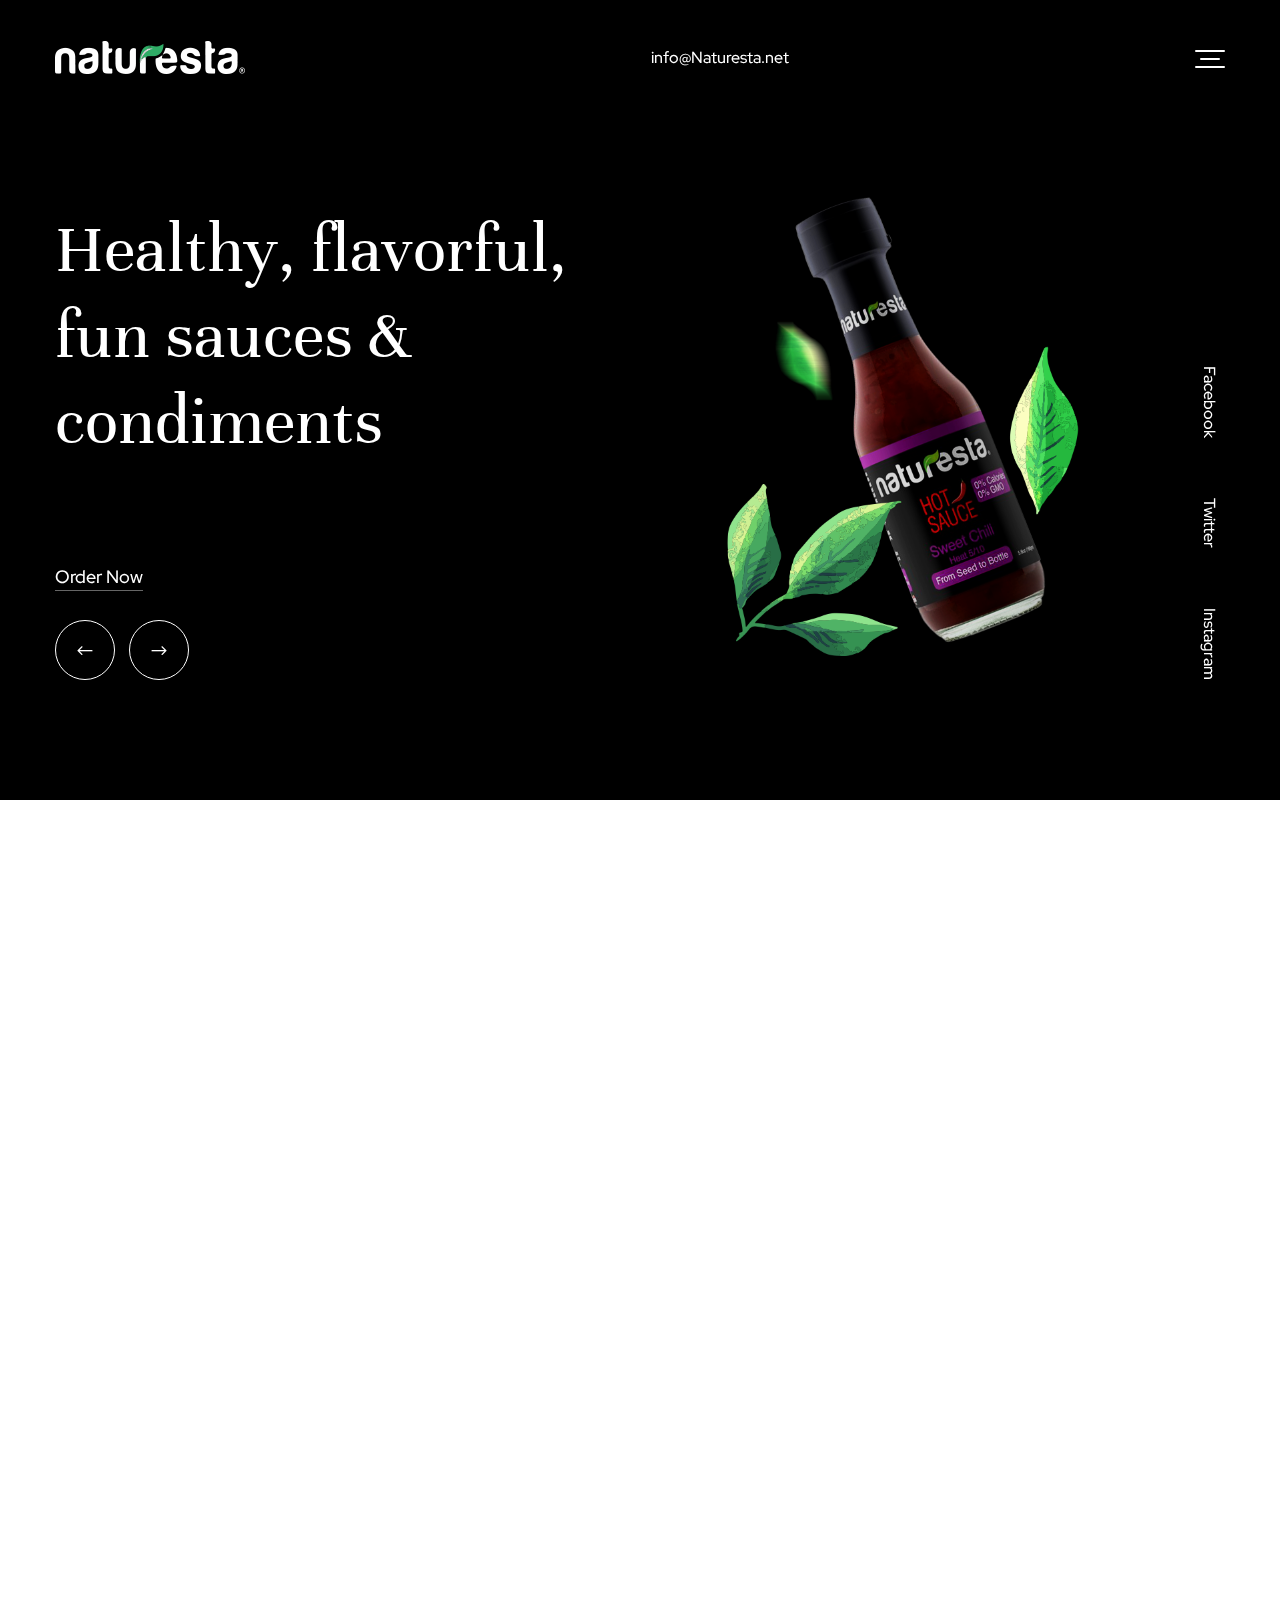
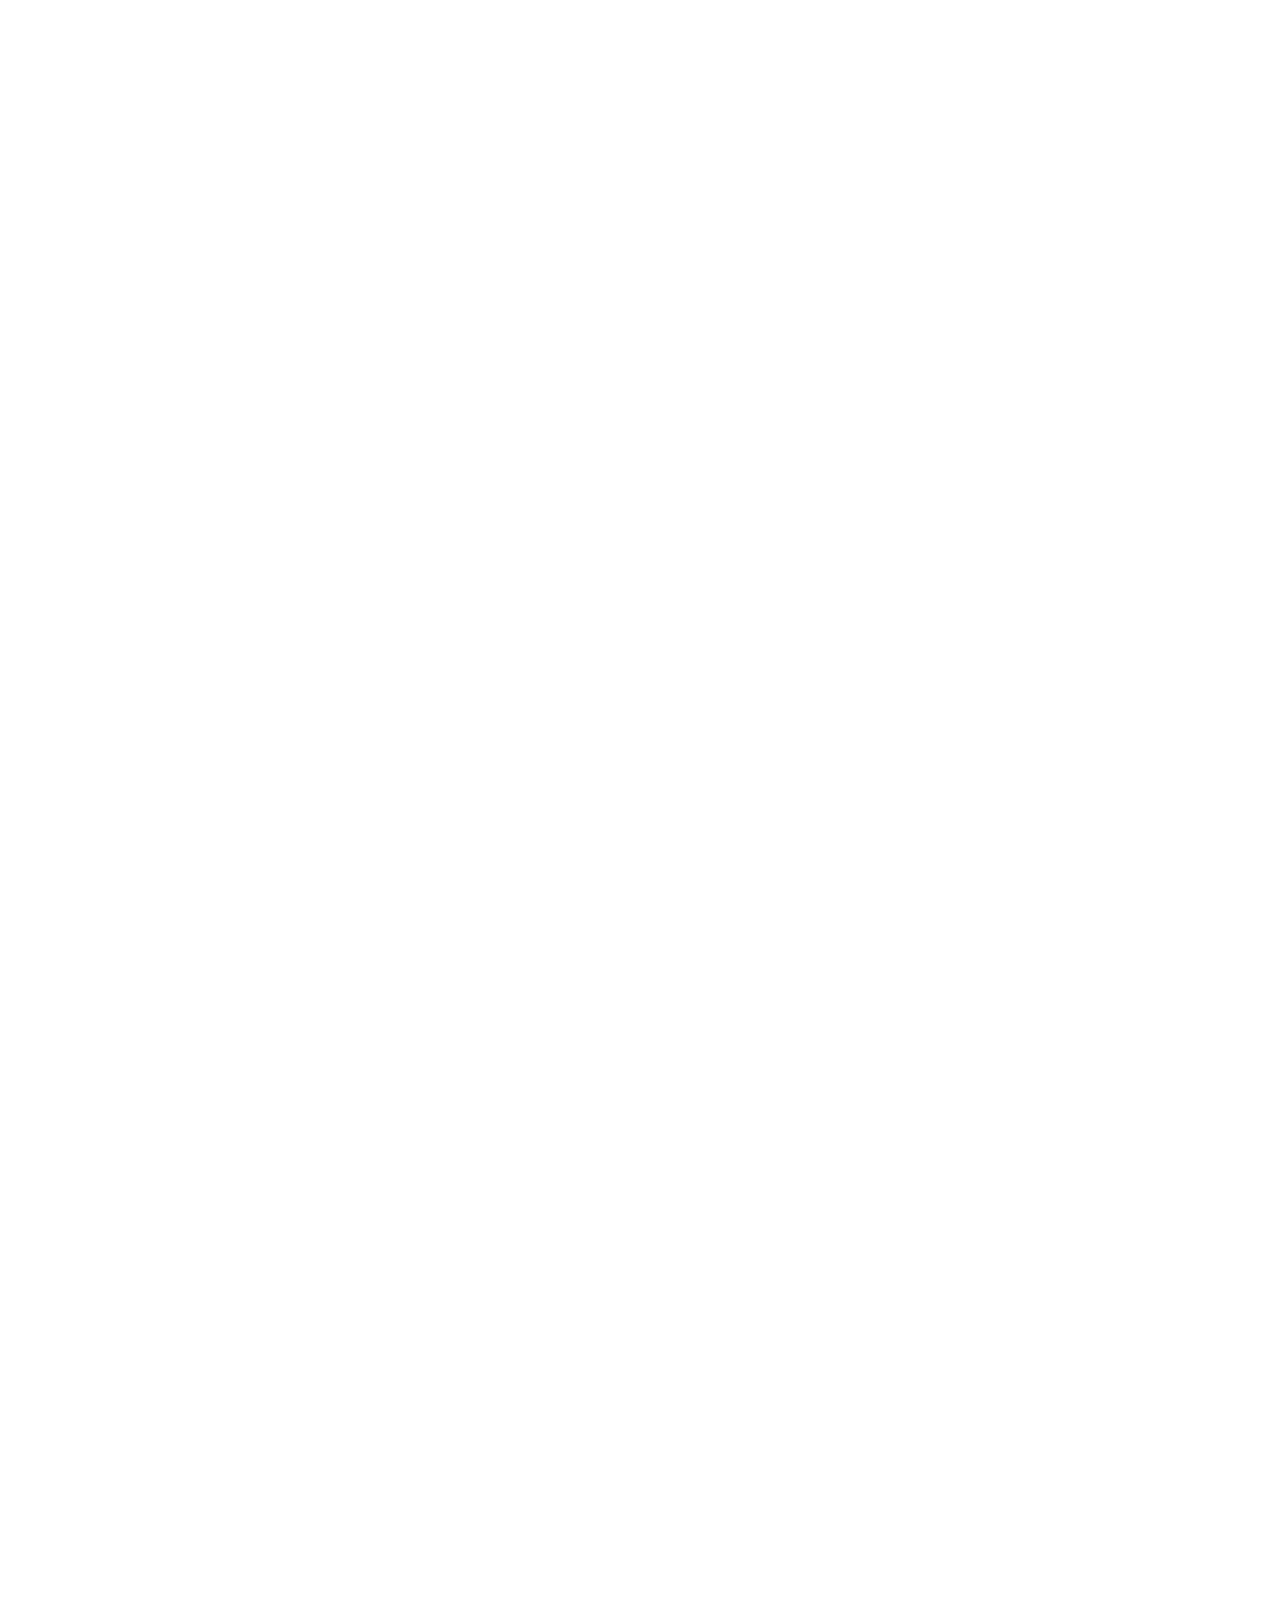
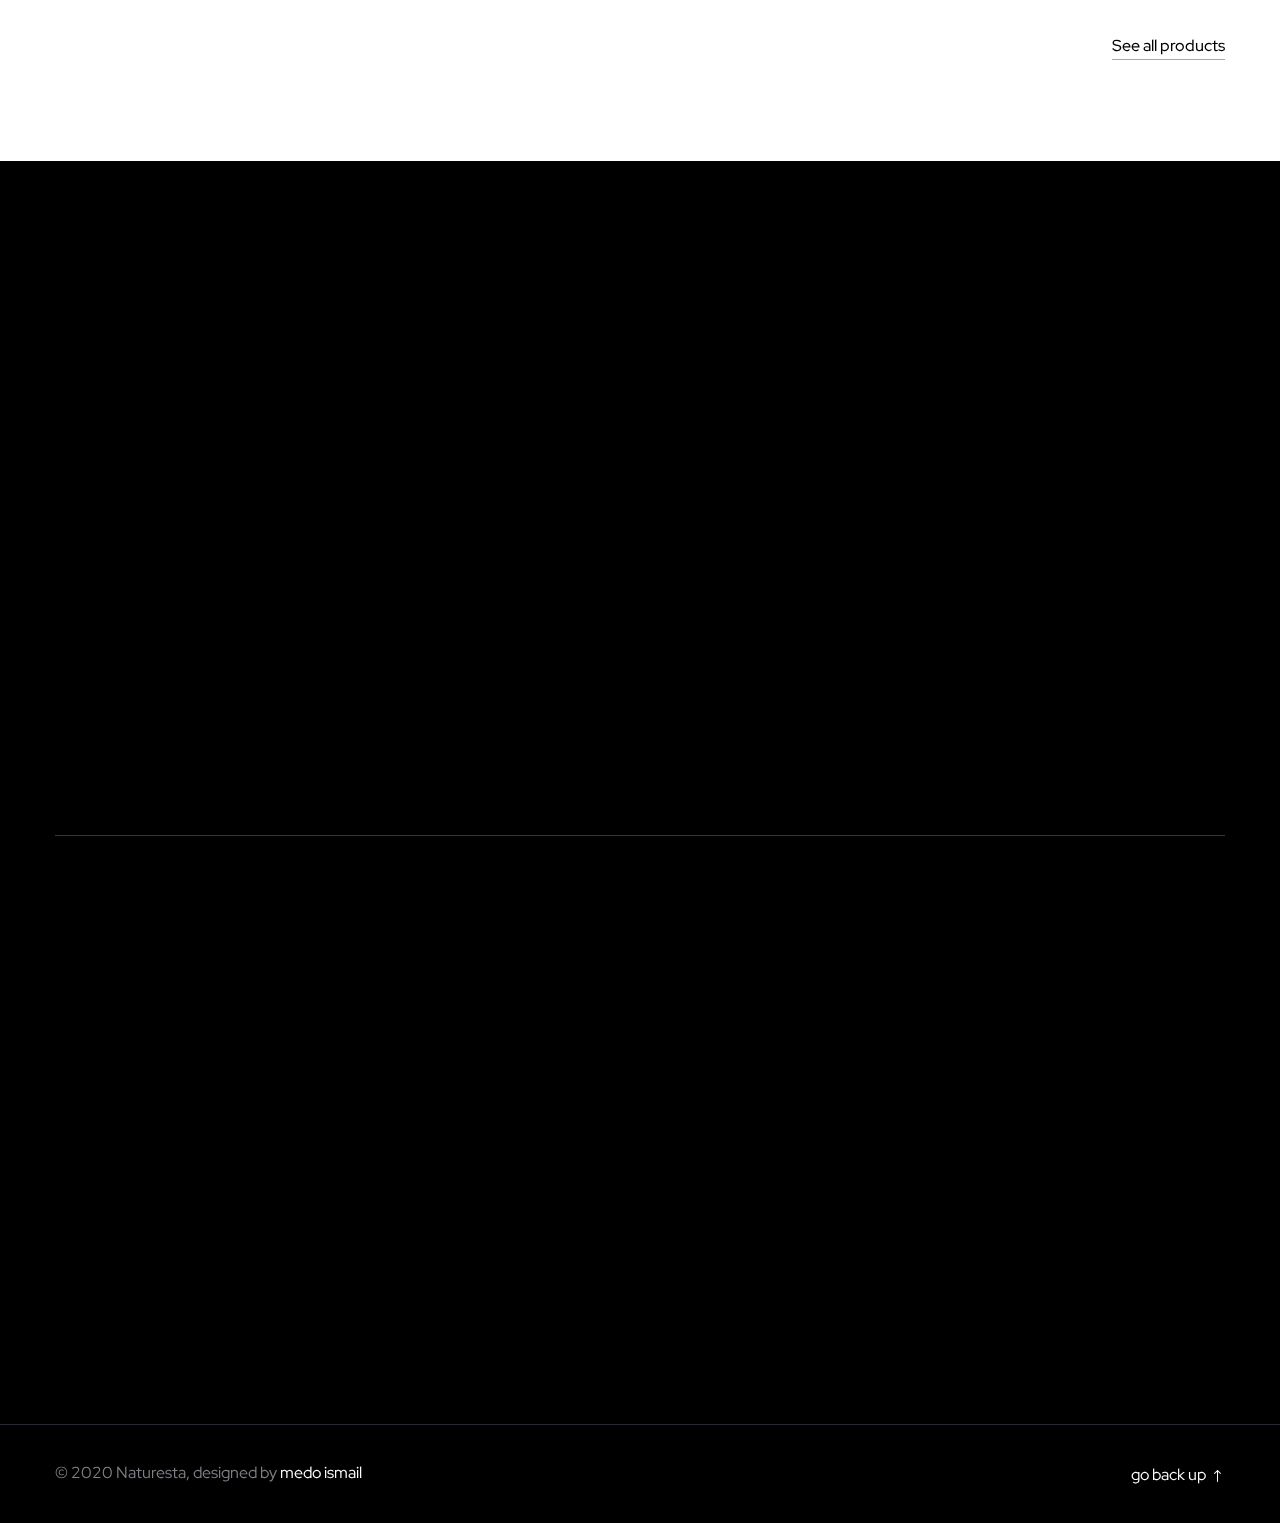
==== commit 38997926: "Add files via upload" ====
--- a/naturesta/index.html
+++ b/naturesta/index.html
@@ -350,6 +350,8 @@
                                         </li>
                                         <li>Email: <a href="#">info@Naturesta.net</a></li>
                                         <li>Saudi, Gourmet, alpha, Oscar, Sunny, Royal House</li>
+                                        <li><a href="Terms_And_Conditions.html">Terms And Conditions</a></li>
+                                        <li><a href="company_policy.html">Company Policy</a></li>
                                     </ul>
                                 </div>
                             </div>
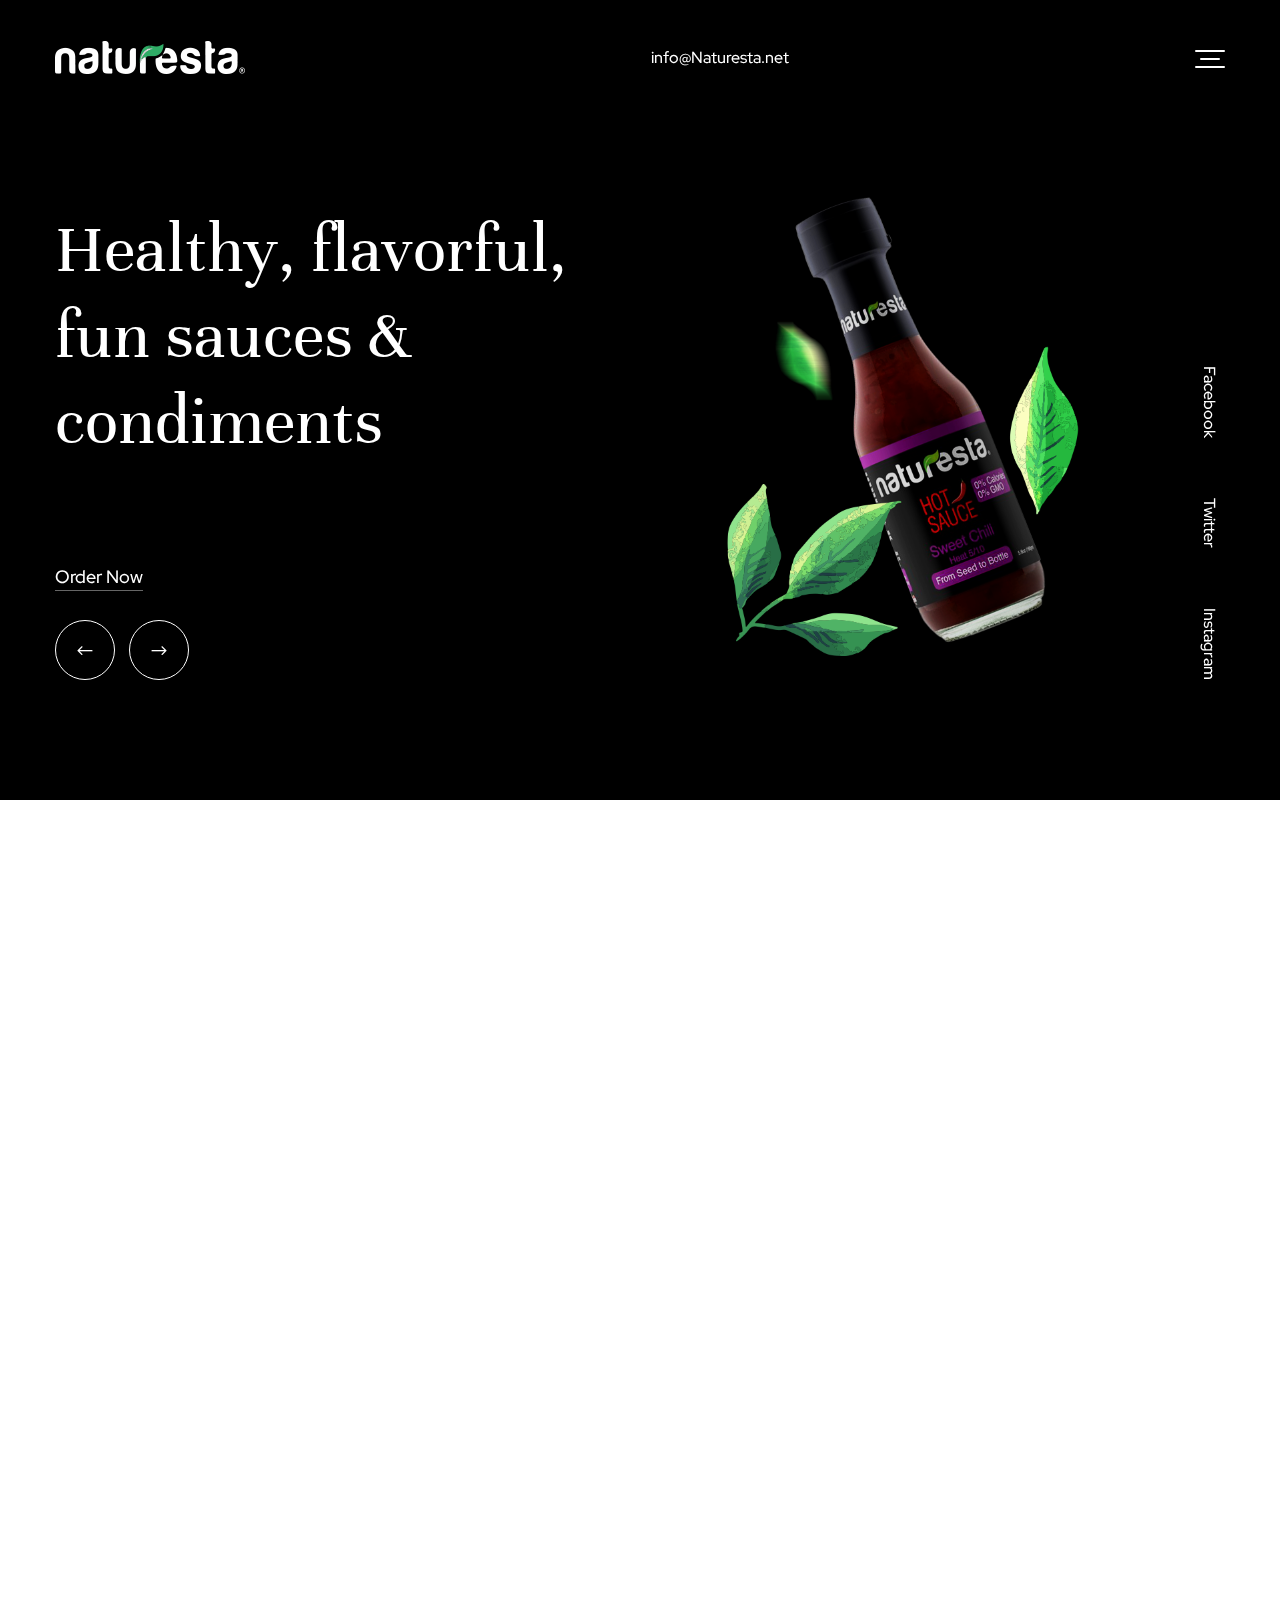
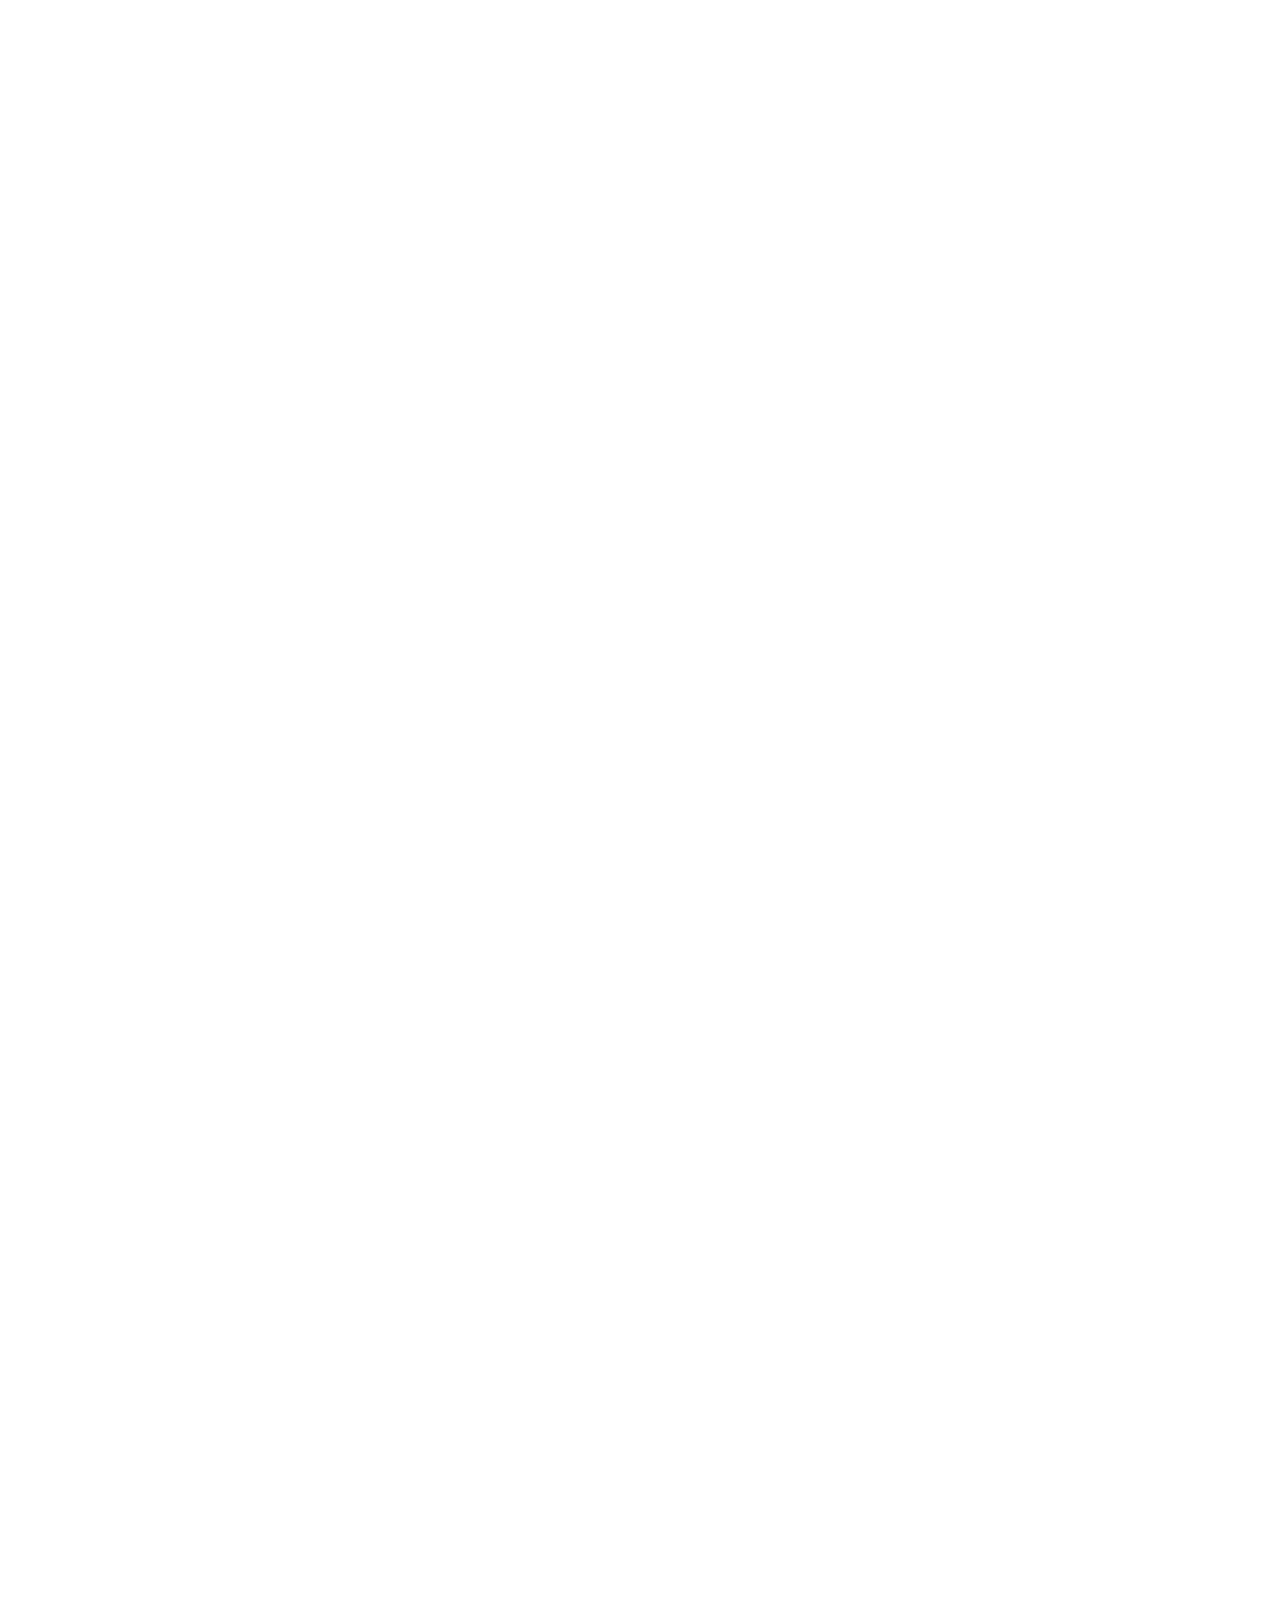
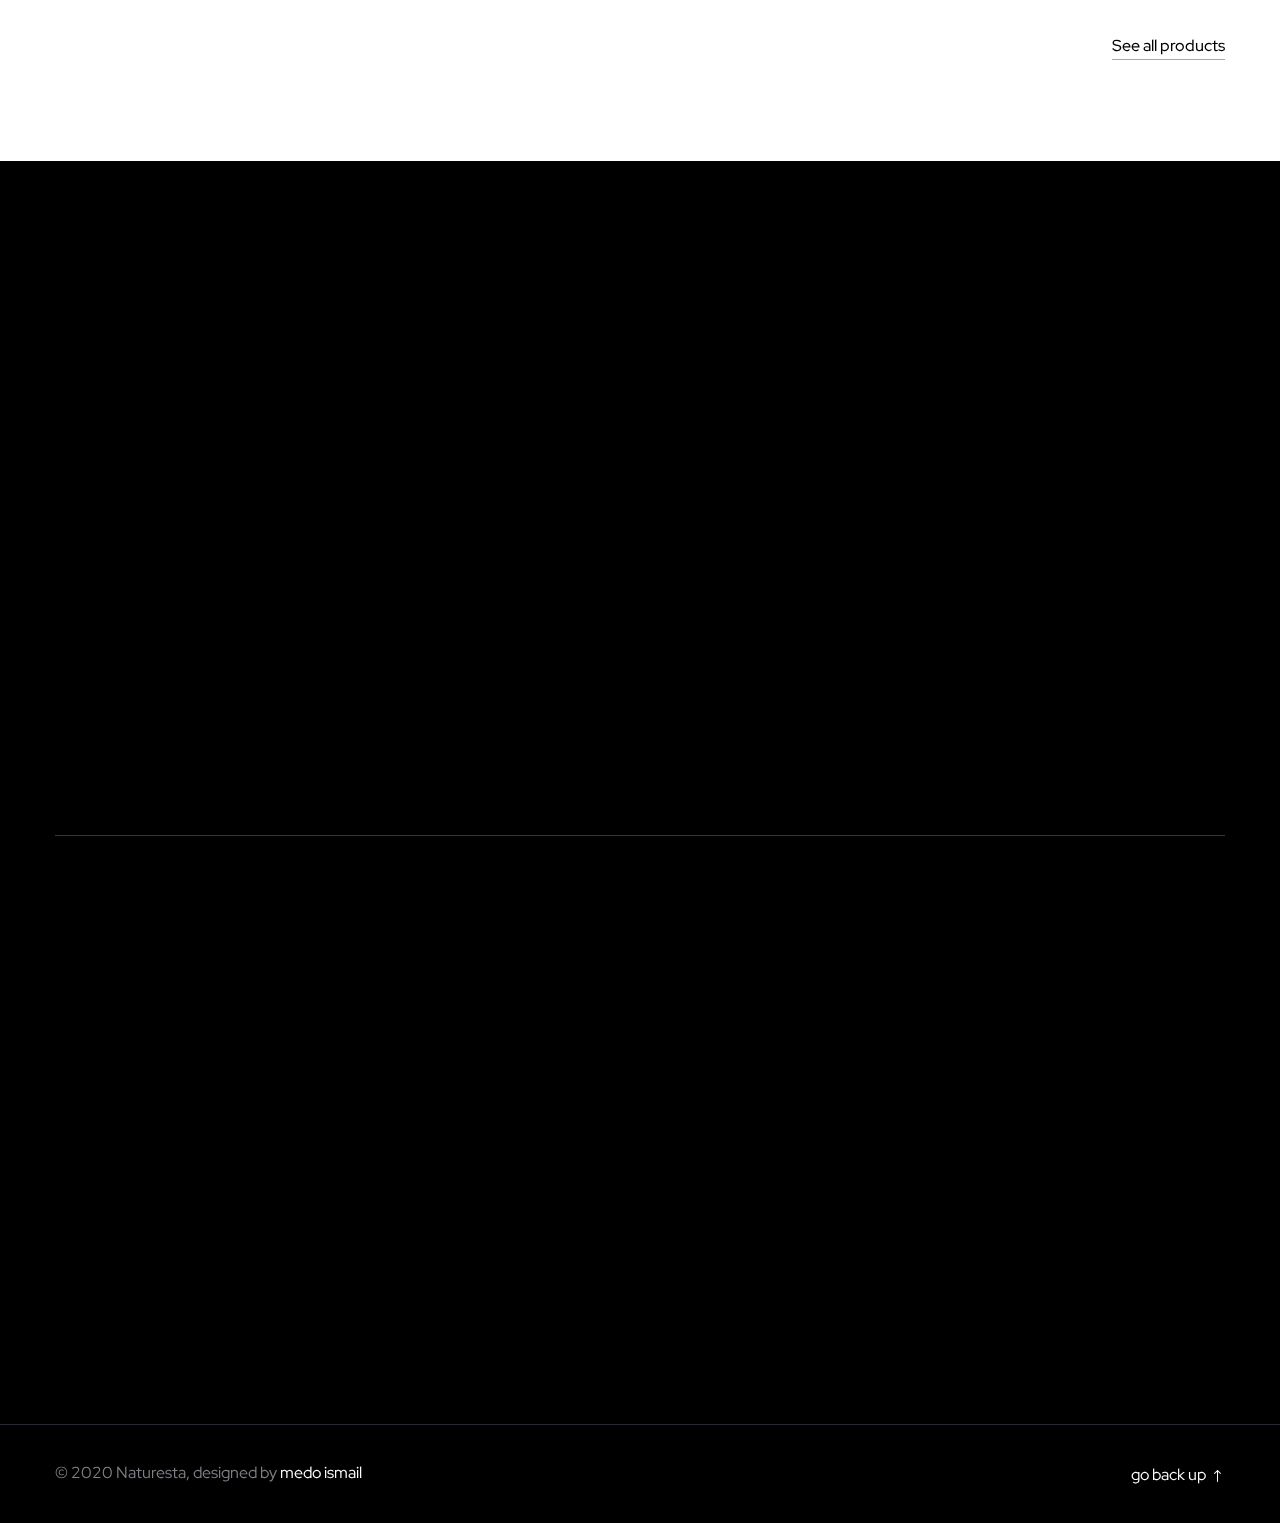
==== commit 9b515791: "Update index.html" ====
--- a/naturesta/index.html
+++ b/naturesta/index.html
@@ -349,7 +349,8 @@
                                         <li>Phone: <a href="+201004048085">0100 4048 085</a>
                                         </li>
                                         <li>Email: <a href="#">info@Naturesta.net</a></li>
-                                        <li>Saudi, Gourmet, alpha, Oscar, Sunny, Royal House</li>
+                                   <li>Industrial Zone 1Al Salam First, Cairo Governorate, Egypt
+</li>
                                         <li><a href="Terms_And_Conditions.html">Terms And Conditions</a></li>
                                         <li><a href="company_policy.html">Company Policy</a></li>
                                     </ul>
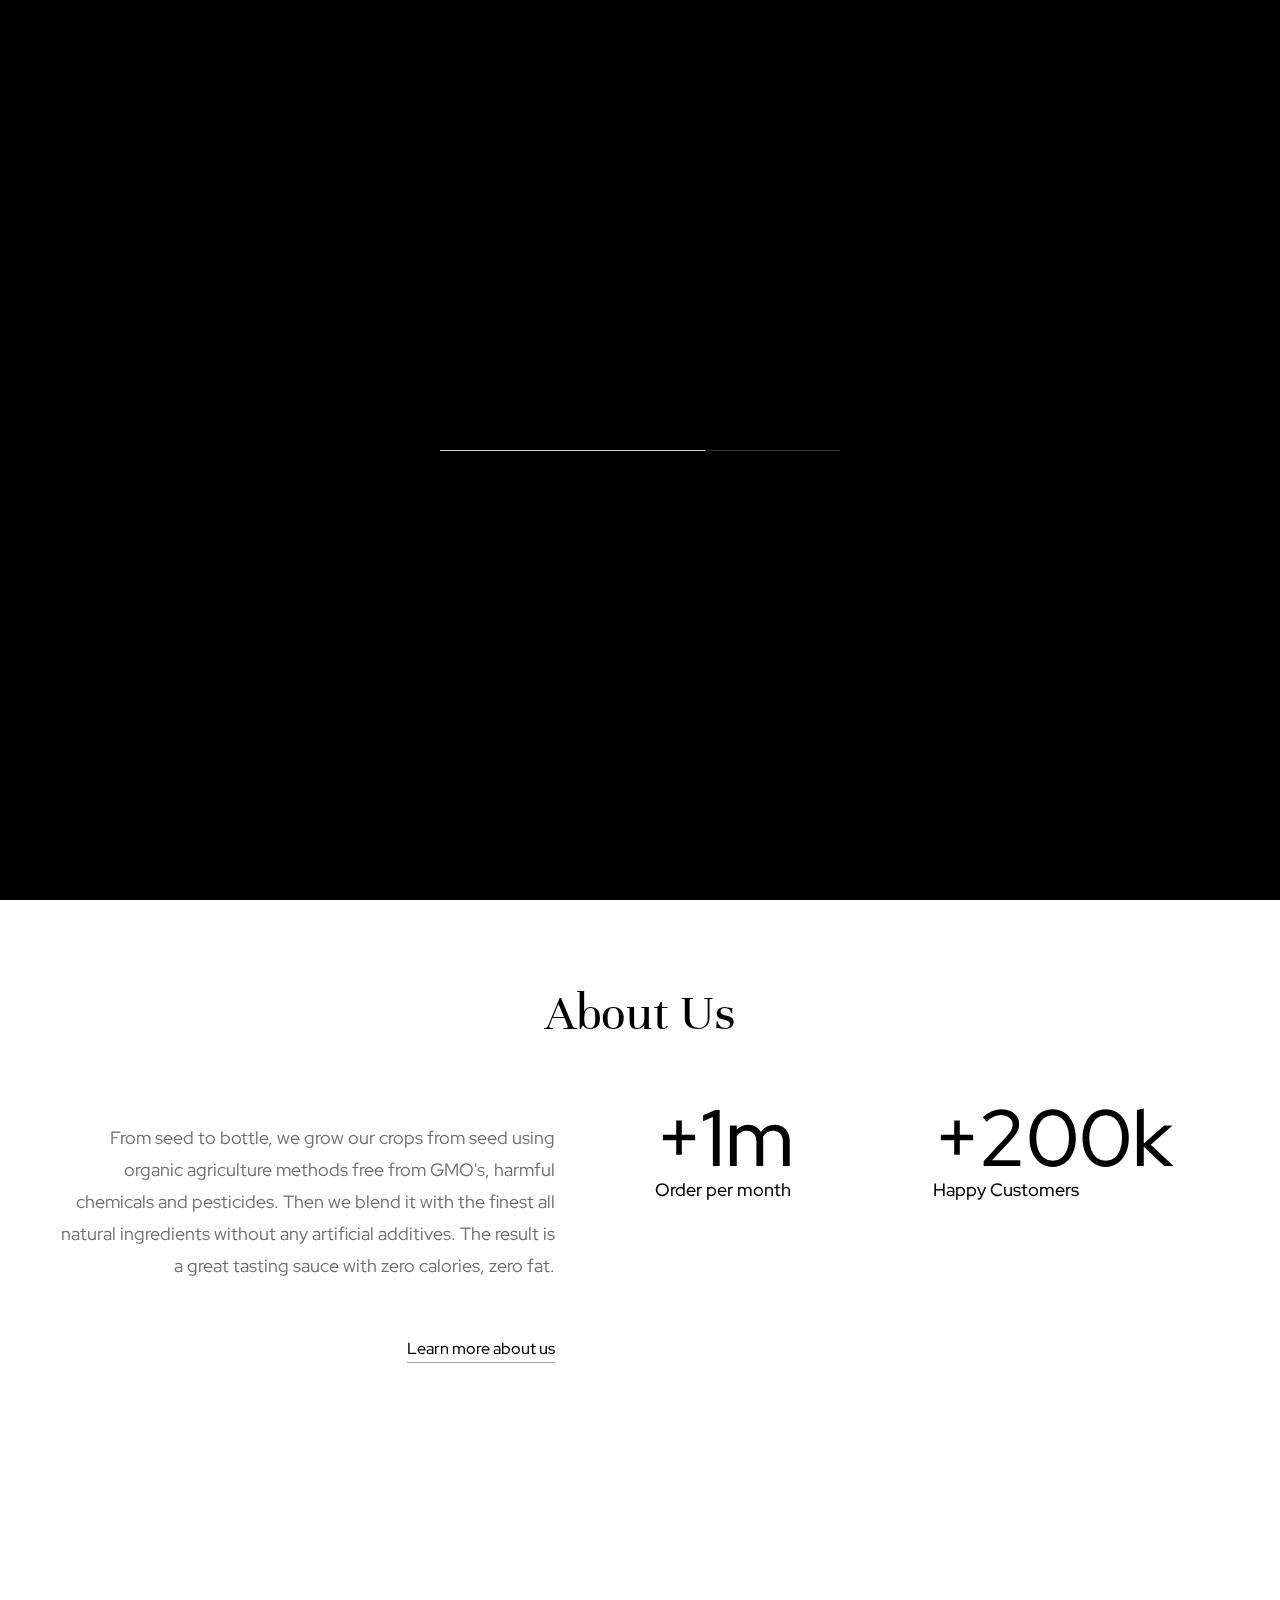
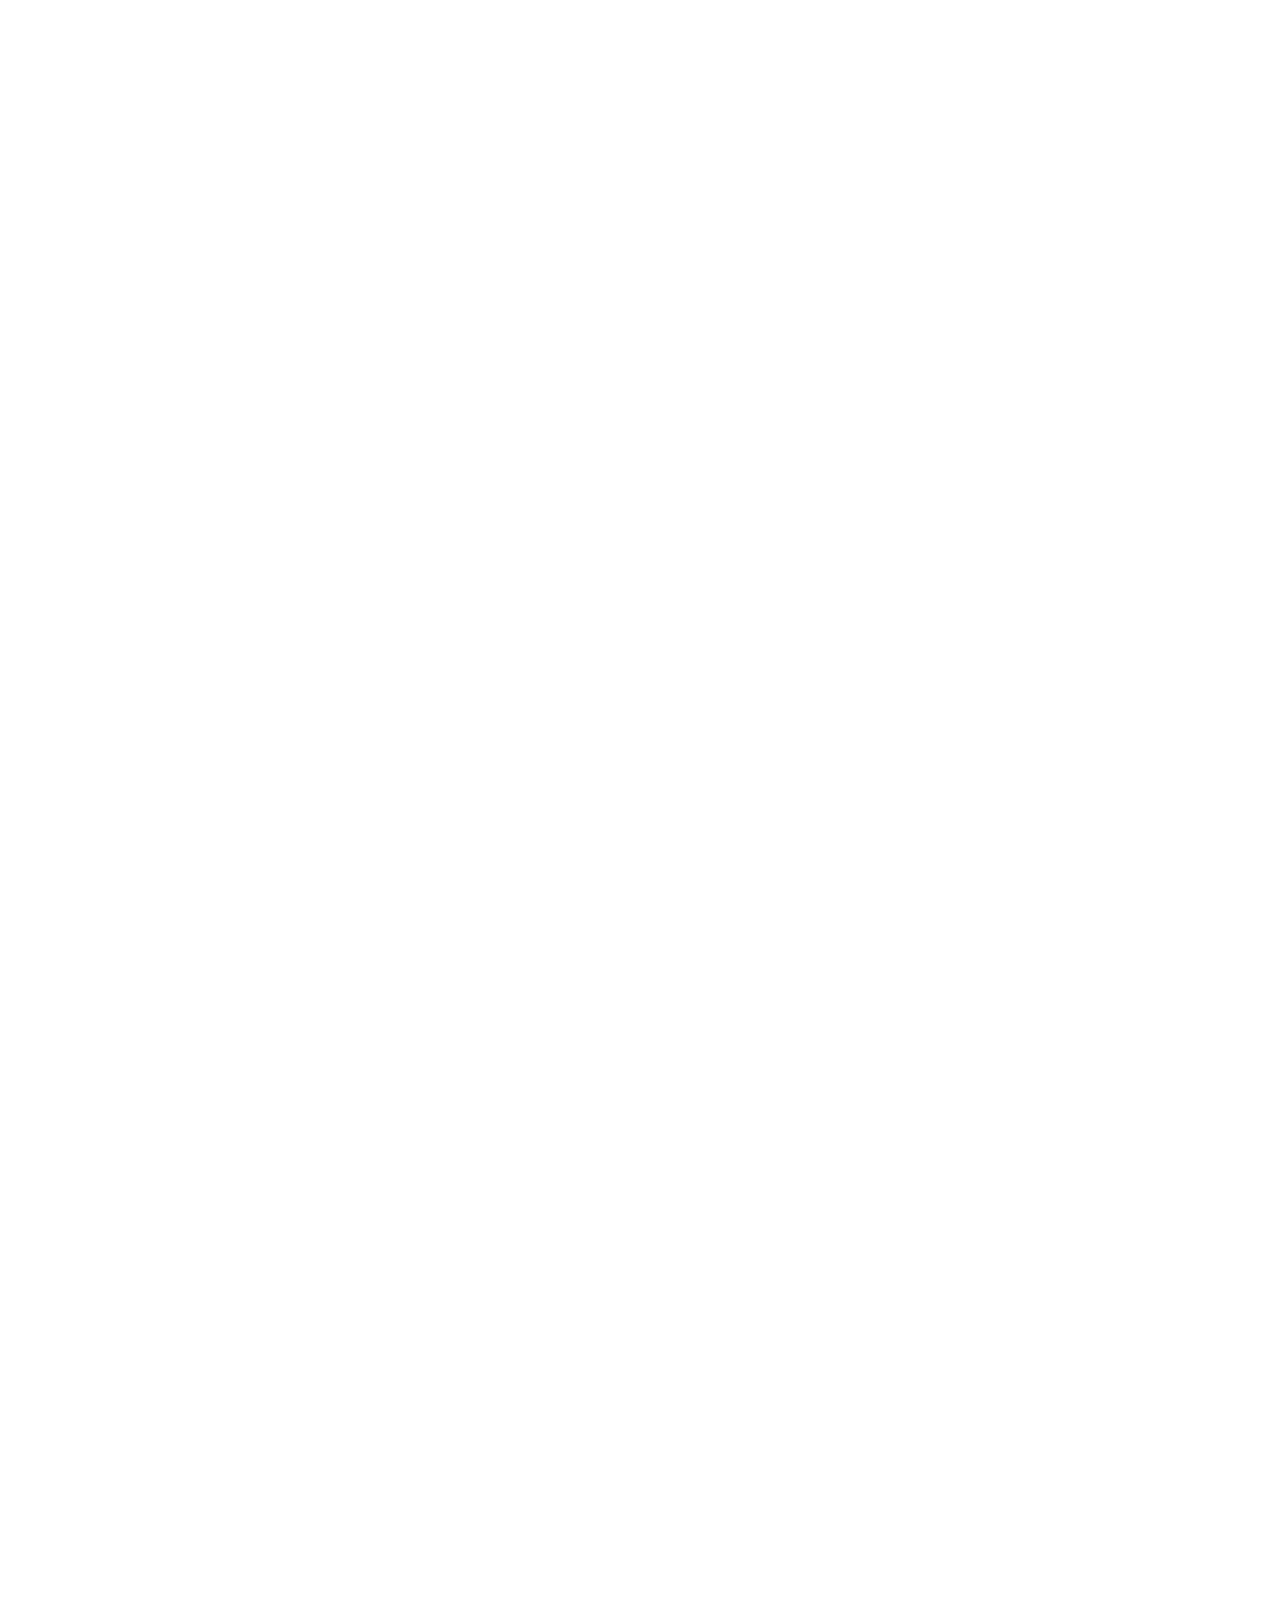
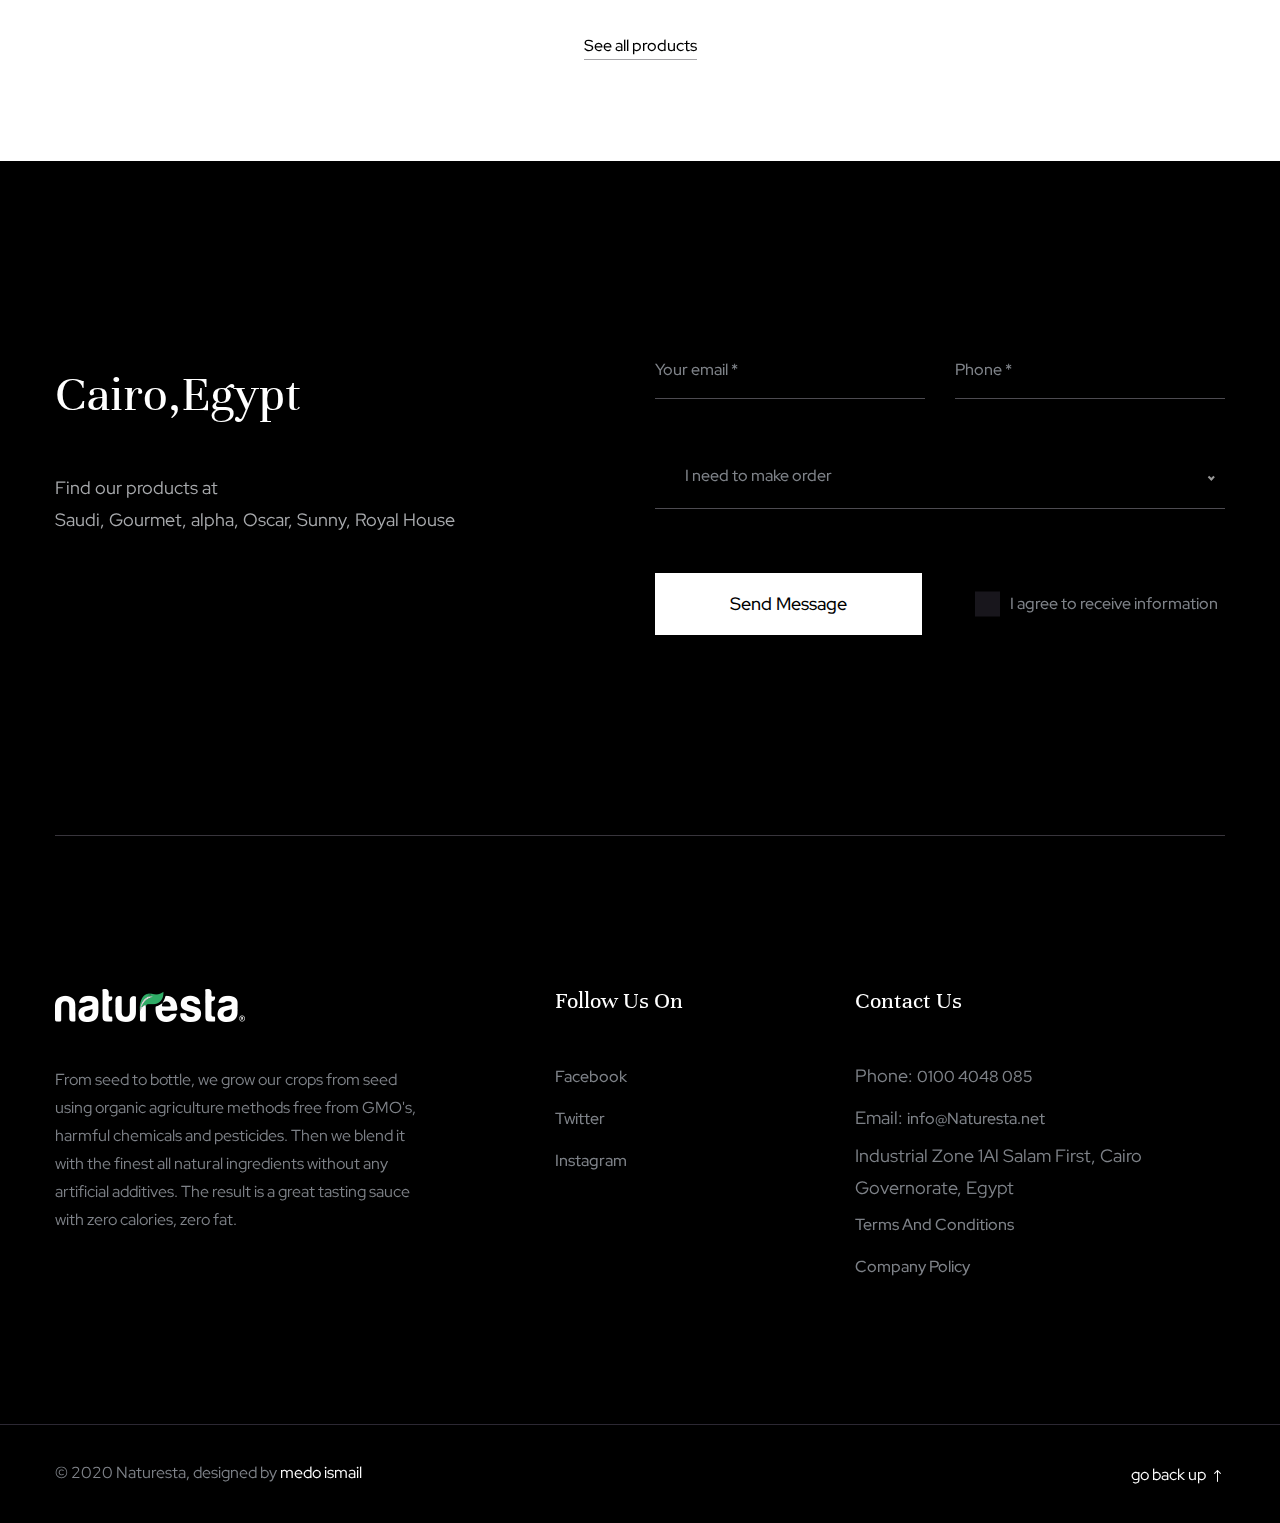
==== commit d4138f34: "Update index.html" ====
--- a/naturesta/index.html
+++ b/naturesta/index.html
@@ -160,7 +160,7 @@
                                         <a href="#">
                                             <h3>Naturesta Ketchup Original (355gm)<br>31.00 EGP</h3>
                                         </a>
-                                        <a href="https://www.facebook.com/commerce/products/2821743344599558?ref=mini_shop_items_for_you&referral_code=mini_shop_page_card_cta" class="theme_btn">Order</a>
+                                        <a href="https://staging-iframe.xpay.app/i/community/X4kAyBb/product/m2J7eBK" class="theme_btn">Order</a>
                                     </div>
                                 </div>
                             </div>
@@ -173,7 +173,7 @@
                                         <a href="#">
                                             <h3>Naturesta Sweet Chili Thai Sauce (180gm)<br>35.00 EGP</h3>
                                         </a>
-                                        <a href="https://www.facebook.com/commerce/products/3027865190603413?ref=mini_shop_items_for_you&referral_code=mini_shop_page_card_cta" class="theme_btn">Order</a>
+                                        <a href="https://staging-iframe.xpay.app/i/community/X4kAyBb/product/m2J7eBK" class="theme_btn">Order</a>
                                     </div>
                                 </div>
                             </div>
@@ -186,7 +186,7 @@
                                         <a href="#">
                                             <h3>Naturesta Buffalo Hot sauce (180gm)<br>35.00 EGP</h3>
                                         </a>
-                                        <a href="https://www.facebook.com/commerce/products/2932896466778384?ref=mini_shop_items_for_you&referral_code=mini_shop_page_card_cta" class="theme_btn">Order</a>
+                                        <a href="https://staging-iframe.xpay.app/i/community/X4kAyBb/product/m2J7eBK" class="theme_btn">Order</a>
                                     </div>
                                 </div>
                             </div>
@@ -199,7 +199,7 @@
                                         <a href="#">
                                             <h3>Naturesta Sriracha Hot Sauce (180gm)<br>35.00 EGP</h3>
                                         </a>
-                                        <a href="https://www.facebook.com/commerce/products/4061989837152434?ref=mini_shop_items_for_you&referral_code=mini_shop_page_card_cta" class="theme_btn">Order</a>
+                                        <a href="https://staging-iframe.xpay.app/i/community/X4kAyBb/product/m2J7eBK" class="theme_btn">Order</a>
                                     </div>
                                 </div>
                             </div>
@@ -212,7 +212,7 @@
                                         <a href="#">
                                             <h3>Naturesta Harissa Original Moroccan hot sauce (180gm)<br>35.00 EGP</h3>
                                         </a>
-                                        <a href="https://www.facebook.com/commerce/products/3078524738834283?ref=mini_shop_items_for_you&referral_code=mini_shop_page_card_cta" class="theme_btn">Order</a>
+                                        <a href="https://staging-iframe.xpay.app/i/community/X4kAyBb/product/m2J7eBK" class="theme_btn">Order</a>
                                     </div>
                                 </div>
                             </div>
@@ -225,7 +225,7 @@
                                         <a href="#">
                                             <h3>Naturesta Chili Lime hot sauce (180gm)<br>35.00 EGP</h3>
                                         </a>
-                                        <a href="facebook.com/commerce/portfolio/3107944489236782?ref=mini_shop_items_for_you&referral_code=mini_shop_page_card_cta" class="theme_btn">Order</a>
+                                        <a href="https://staging-iframe.xpay.app/i/community/X4kAyBb/product/m2J7eBK" class="theme_btn">Order</a>
                                     </div>
                                 </div>
                             </div>
@@ -238,7 +238,7 @@
                                         <a href="#">
                                             <h3>Naturesta XtraHot hot sauce 180gm<br>35.00 EGP</h3>
                                         </a>
-                                        <a href="#https://www.facebook.com/commerce/products/2867287173370342?ref=mini_shop_items_for_you&referral_code=mini_shop_page_card_cta" class="theme_btn">Order</a>
+                                        <a href="https://staging-iframe.xpay.app/i/community/X4kAyBb/product/m2J7eBK" class="theme_btn">Order</a>
                                     </div>
                                 </div>
                             </div>
@@ -251,7 +251,7 @@
                                         <a href="#">
                                             <h3>Naturesta Ketchup 4.5KG Gallon (Jerken)<br>100.00 EGP</h3>
                                         </a>
-                                        <a href="https://www.facebook.com/commerce/products/2362799493781008?ref=mini_shop_items_for_you&referral_code=mini_shop_page_card_cta" class="theme_btn">Order</a>
+                                        <a href="https://staging-iframe.xpay.app/i/community/X4kAyBb/product/m2J7eBK" class="theme_btn">Order</a>
                                     </div>
                                 </div>
                             </div>
@@ -264,14 +264,14 @@
                                         <a href="#">
                                             <h3>Naturesta Harissa Green Moroccan Hot Sauce (180gm)<br>35.00 EGP</h3>
                                         </a>
-                                        <a href="https://www.facebook.com/commerce/products/1664924216964521?ref=mini_shop_items_for_you&referral_code=mini_shop_page_card_cta" class="theme_btn">Order</a>
-                                    </div>
-                                </div>
-                            </div>
-                        </div>
-                    </div>
-                    <div class="text-right">
-                        <a href="https://www.facebook.com/1523572747902219/shop/all_products/?ref_code=mini_shop_page_card_cta&ref_surface=mini_shop_storefront" class="theme_btn">See all products</a>
+                                        <a href="https://staging-iframe.xpay.app/i/community/X4kAyBb/product/m2J7eBK" class="theme_btn">Order</a>
+                                    </div>
+                                </div>
+                            </div>
+                        </div>
+                    </div>
+                    <div class="text-center">
+                        <a href="https://staging-iframe.xpay.app/i/community/X4kAyBb/product/m2J7eBK" class="theme_btn">See all products</a>
                     </div>
                 </div>
             </section>
@@ -349,7 +349,7 @@
                                         <li>Phone: <a href="+201004048085">0100 4048 085</a>
                                         </li>
                                         <li>Email: <a href="#">info@Naturesta.net</a></li>
-                                   <li>Industrial Zone 1Al Salam First, Cairo Governorate, Egypt
+                                        <li>Industrial Zone 1Al Salam First, Cairo Governorate, Egypt
 </li>
                                         <li><a href="Terms_And_Conditions.html">Terms And Conditions</a></li>
                                         <li><a href="company_policy.html">Company Policy</a></li>
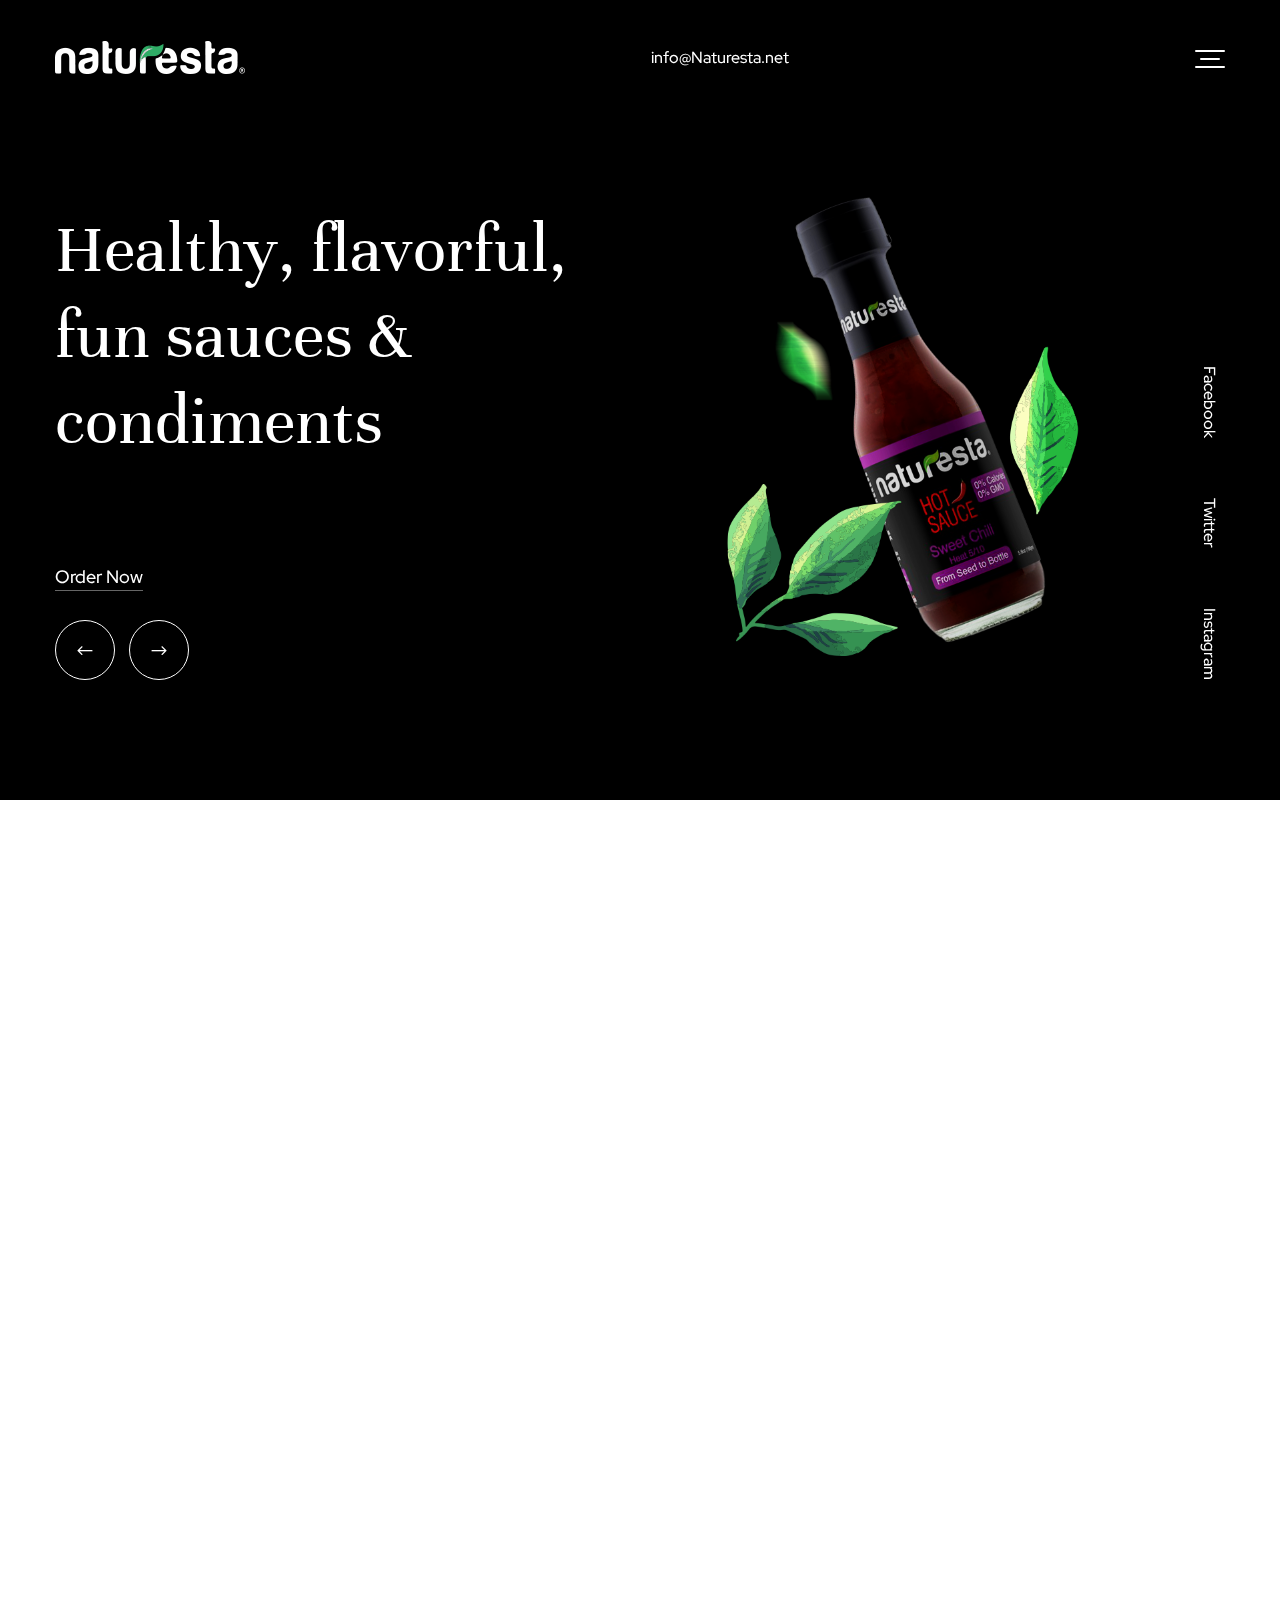
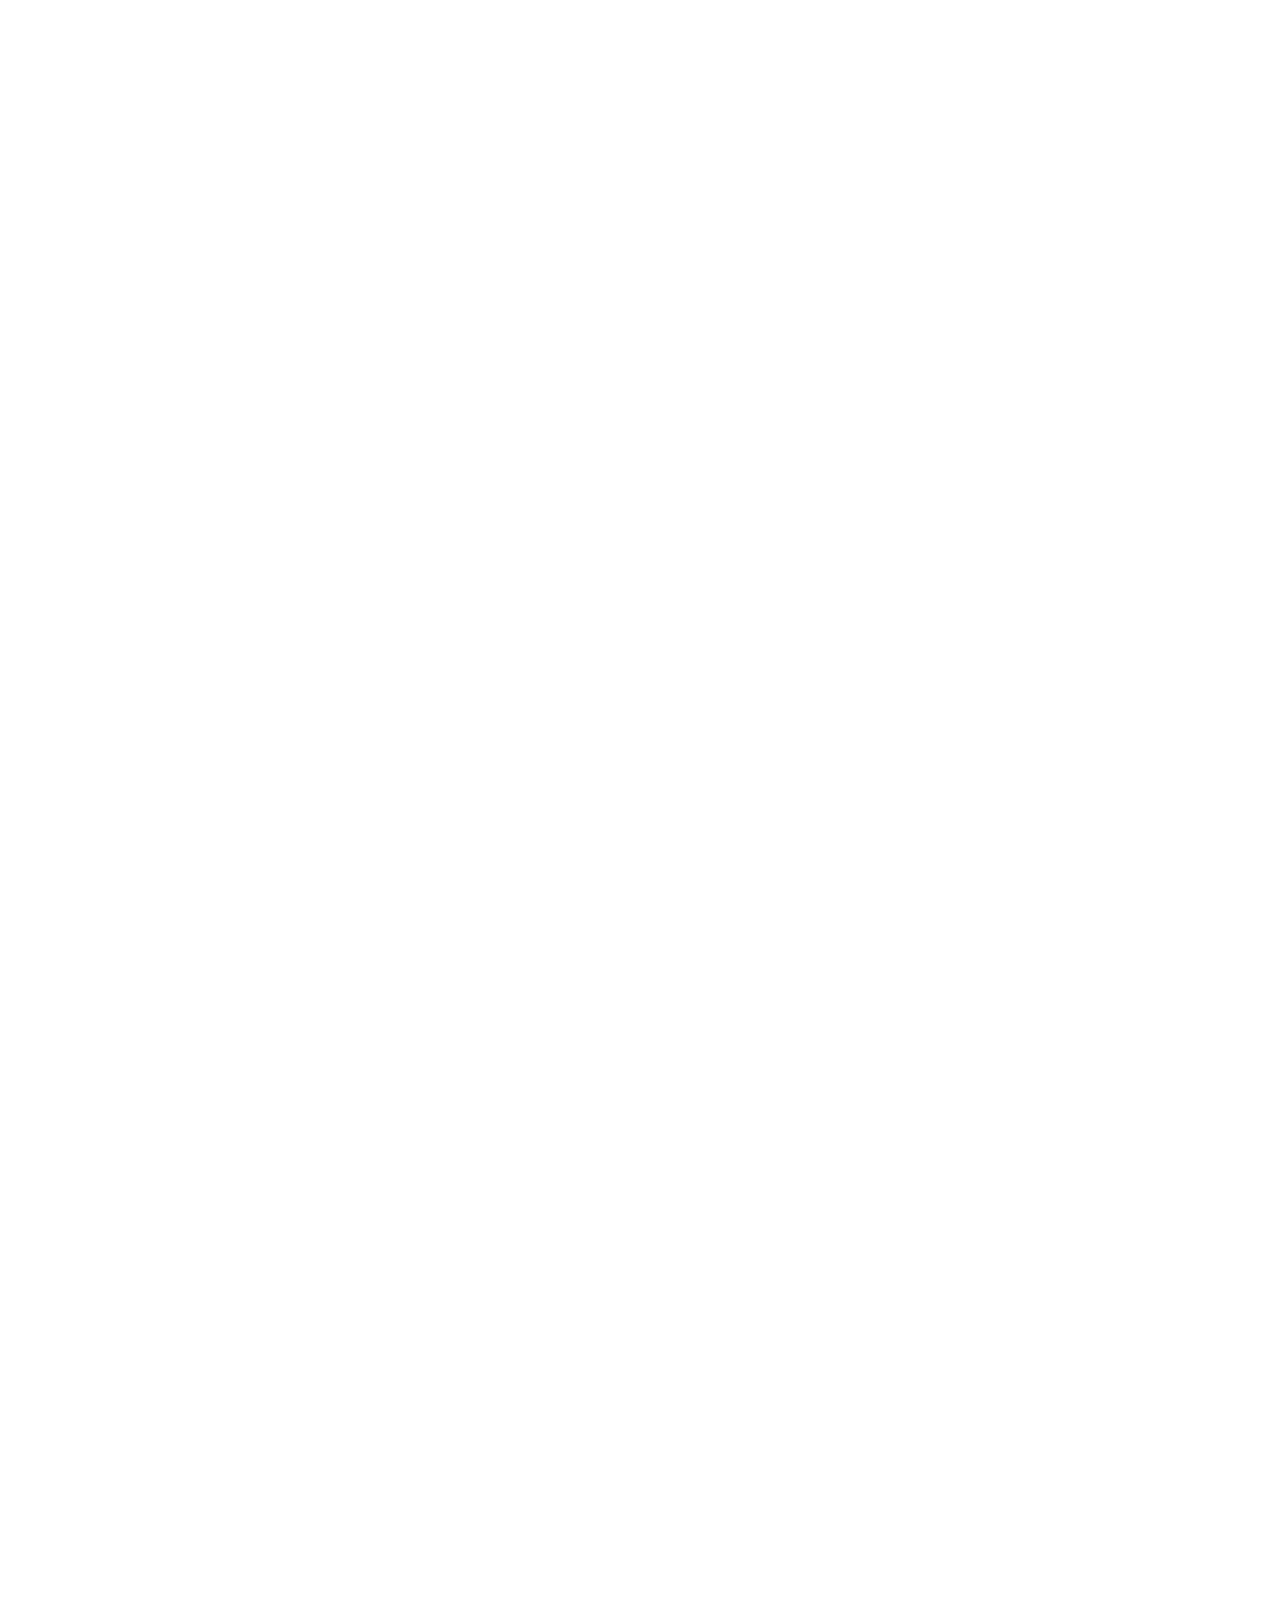
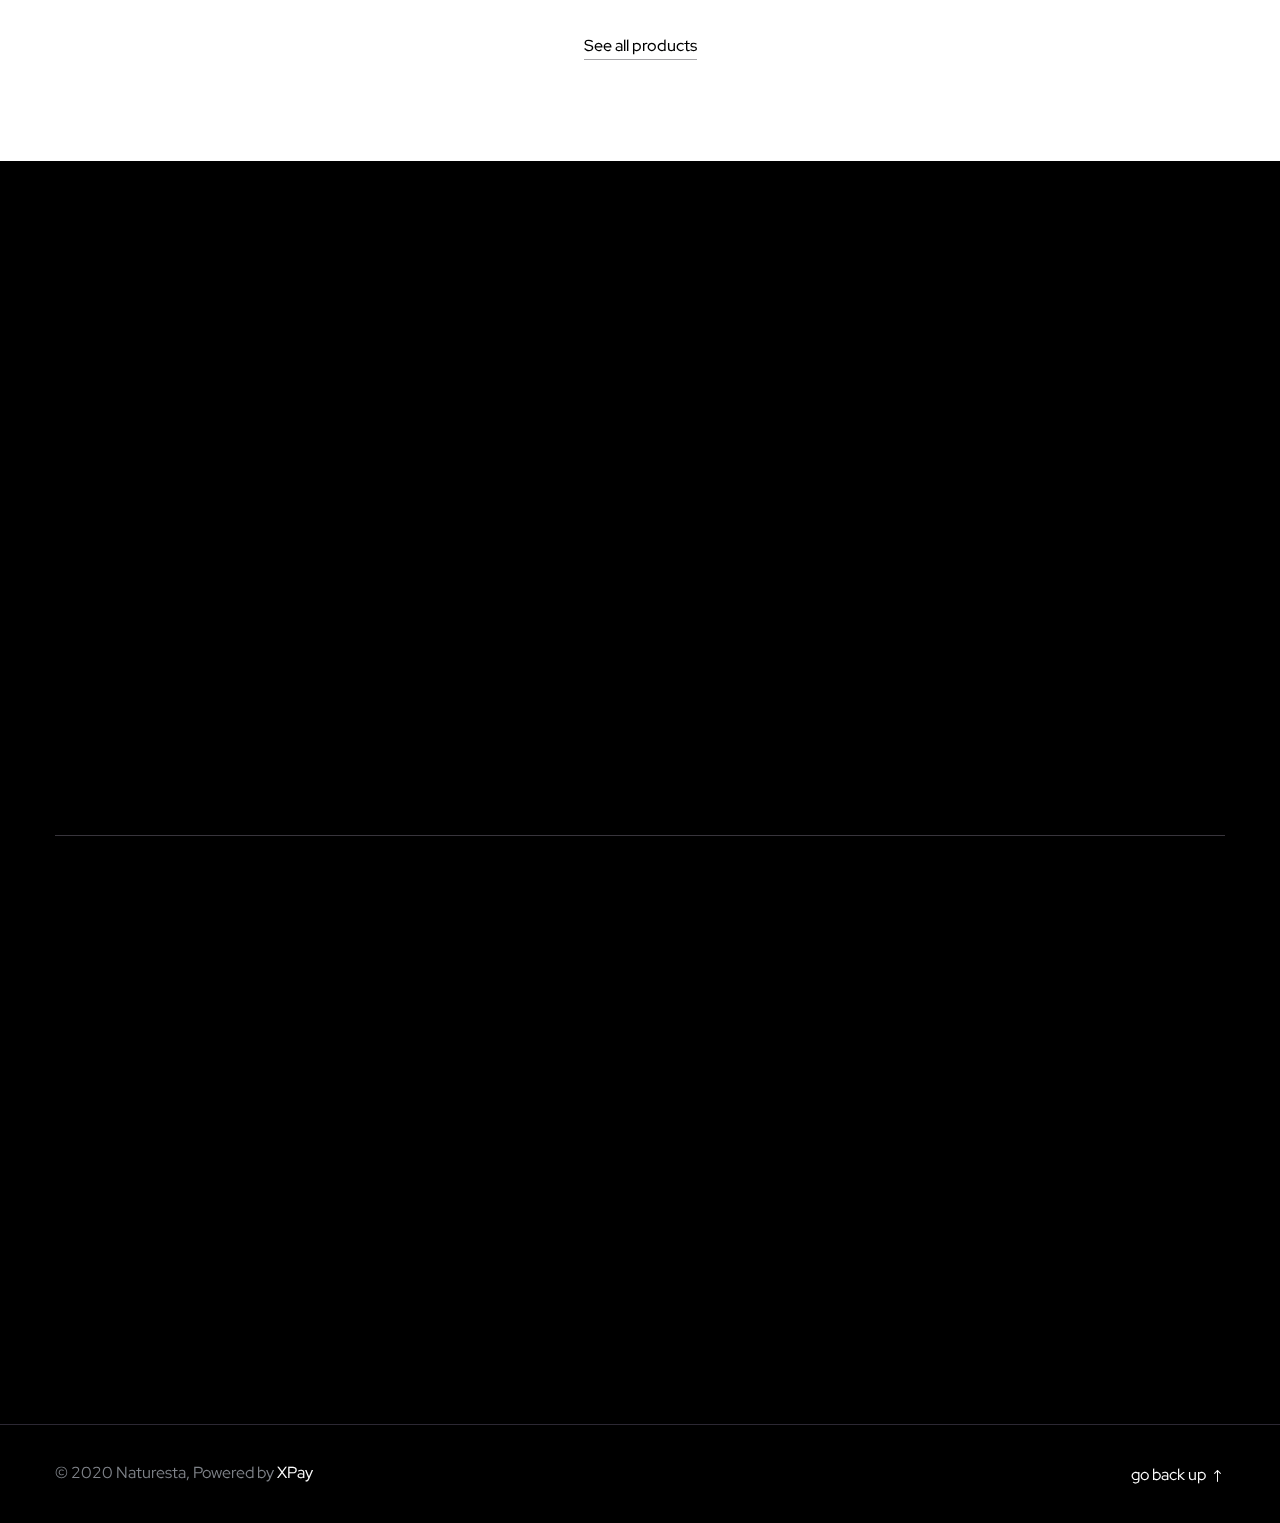
==== commit 375a08e5: "Add files via upload" ====
--- a/naturesta/index.html
+++ b/naturesta/index.html
@@ -73,7 +73,7 @@
                                 <div class="col-md-4 d-flex align-items-center">
                                     <div class="slider_content">
                                         <h2 data-splitting>Healthy, flavorful, fun sauces & condiments</h2>
-                                        <a href="https://www.facebook.com/NaturestaEgypt" class="theme_btn btn_white">Order Now</a>
+                                        <a href="https://members-iframe.xpay.app/i/community/OJqrD0e/product/Pp86Y3w" class="theme_btn btn_white">Order Now</a>
                                     </div>
                                 </div>
                                 <div class="col-md-8">
@@ -95,7 +95,7 @@
                                 <div class="col-md-4 d-flex align-items-center">
                                     <div class="slider_content">
                                         <h2 data-splitting>From Seed to Bottle; we grow our peppers from our own seed using<strong>organic methods</strong></h2>
-                                        <a href="https://www.facebook.com/NaturestaEgypt" class="theme_btn btn_white">Order Now</a>
+                                        <a href="https://members-iframe.xpay.app/i/community/OJqrD0e/product/Pp86Y3w" class="theme_btn btn_white">Order Now</a>
                                     </div>
                                 </div>
                                 <div class="col-md-8">
@@ -160,7 +160,7 @@
                                         <a href="#">
                                             <h3>Naturesta Ketchup Original (355gm)<br>31.00 EGP</h3>
                                         </a>
-                                        <a href="https://staging-iframe.xpay.app/i/community/X4kAyBb/product/m2J7eBK" class="theme_btn">Order</a>
+                                        <a href="https://members-iframe.xpay.app/i/community/OJqrD0e/product/Pp86Y3w" class="theme_btn">Order</a>
                                     </div>
                                 </div>
                             </div>
@@ -173,7 +173,7 @@
                                         <a href="#">
                                             <h3>Naturesta Sweet Chili Thai Sauce (180gm)<br>35.00 EGP</h3>
                                         </a>
-                                        <a href="https://staging-iframe.xpay.app/i/community/X4kAyBb/product/m2J7eBK" class="theme_btn">Order</a>
+                                        <a href="https://members-iframe.xpay.app/i/community/OJqrD0e/product/Pp86Y3w" class="theme_btn">Order</a>
                                     </div>
                                 </div>
                             </div>
@@ -186,7 +186,7 @@
                                         <a href="#">
                                             <h3>Naturesta Buffalo Hot sauce (180gm)<br>35.00 EGP</h3>
                                         </a>
-                                        <a href="https://staging-iframe.xpay.app/i/community/X4kAyBb/product/m2J7eBK" class="theme_btn">Order</a>
+                                        <a href="https://members-iframe.xpay.app/i/community/OJqrD0e/product/Pp86Y3w" class="theme_btn">Order</a>
                                     </div>
                                 </div>
                             </div>
@@ -199,7 +199,7 @@
                                         <a href="#">
                                             <h3>Naturesta Sriracha Hot Sauce (180gm)<br>35.00 EGP</h3>
                                         </a>
-                                        <a href="https://staging-iframe.xpay.app/i/community/X4kAyBb/product/m2J7eBK" class="theme_btn">Order</a>
+                                        <a href="https://members-iframe.xpay.app/i/community/OJqrD0e/product/Pp86Y3w" class="theme_btn">Order</a>
                                     </div>
                                 </div>
                             </div>
@@ -212,7 +212,7 @@
                                         <a href="#">
                                             <h3>Naturesta Harissa Original Moroccan hot sauce (180gm)<br>35.00 EGP</h3>
                                         </a>
-                                        <a href="https://staging-iframe.xpay.app/i/community/X4kAyBb/product/m2J7eBK" class="theme_btn">Order</a>
+                                        <a href="https://members-iframe.xpay.app/i/community/OJqrD0e/product/Pp86Y3w" class="theme_btn">Order</a>
                                     </div>
                                 </div>
                             </div>
@@ -225,7 +225,7 @@
                                         <a href="#">
                                             <h3>Naturesta Chili Lime hot sauce (180gm)<br>35.00 EGP</h3>
                                         </a>
-                                        <a href="https://staging-iframe.xpay.app/i/community/X4kAyBb/product/m2J7eBK" class="theme_btn">Order</a>
+                                        <a href="https://members-iframe.xpay.app/i/community/OJqrD0e/product/Pp86Y3w" class="theme_btn">Order</a>
                                     </div>
                                 </div>
                             </div>
@@ -238,7 +238,7 @@
                                         <a href="#">
                                             <h3>Naturesta XtraHot hot sauce 180gm<br>35.00 EGP</h3>
                                         </a>
-                                        <a href="https://staging-iframe.xpay.app/i/community/X4kAyBb/product/m2J7eBK" class="theme_btn">Order</a>
+                                        <a href="https://members-iframe.xpay.app/i/community/OJqrD0e/product/Pp86Y3w" class="theme_btn">Order</a>
                                     </div>
                                 </div>
                             </div>
@@ -251,7 +251,7 @@
                                         <a href="#">
                                             <h3>Naturesta Ketchup 4.5KG Gallon (Jerken)<br>100.00 EGP</h3>
                                         </a>
-                                        <a href="https://staging-iframe.xpay.app/i/community/X4kAyBb/product/m2J7eBK" class="theme_btn">Order</a>
+                                        <a href="https://members-iframe.xpay.app/i/community/OJqrD0e/product/Pp86Y3w" class="theme_btn">Order</a>
                                     </div>
                                 </div>
                             </div>
@@ -264,14 +264,14 @@
                                         <a href="#">
                                             <h3>Naturesta Harissa Green Moroccan Hot Sauce (180gm)<br>35.00 EGP</h3>
                                         </a>
-                                        <a href="https://staging-iframe.xpay.app/i/community/X4kAyBb/product/m2J7eBK" class="theme_btn">Order</a>
+                                        <a href="https://members-iframe.xpay.app/i/community/OJqrD0e/product/Pp86Y3w" class="theme_btn">Order</a>
                                     </div>
                                 </div>
                             </div>
                         </div>
                     </div>
                     <div class="text-center">
-                        <a href="https://staging-iframe.xpay.app/i/community/X4kAyBb/product/m2J7eBK" class="theme_btn">See all products</a>
+                        <a href="https://members-iframe.xpay.app/i/community/OJqrD0e/product/Pp86Y3w" class="theme_btn">See all products</a>
                     </div>
                 </div>
             </section>
@@ -349,7 +349,7 @@
                                         <li>Phone: <a href="+201004048085">0100 4048 085</a>
                                         </li>
                                         <li>Email: <a href="#">info@Naturesta.net</a></li>
-                                        <li>Industrial Zone 1Al Salam First, Cairo Governorate, Egypt
+                                        <li>9A&B Block 13027 Zone 1, Obour industrial city, Qaliobia, Egypt
 </li>
                                         <li><a href="Terms_And_Conditions.html">Terms And Conditions</a></li>
                                         <li><a href="company_policy.html">Company Policy</a></li>
@@ -362,9 +362,9 @@
                 <div class="footer_bottom">
                     <div class="container">
                         <div class="row">
-                            <div class="col-md-7 col-sm-9">
-                                <p>© 2020 Naturesta, designed by <a href="https://www.behance.net/i_medoismail">medo ismail</a></p>
-                            </div>
+                          <div class="col-md-7 col-sm-9">
+                              <p>© 2020 Naturesta, Powered by <a href="https://xpay.app/">XPay</p>
+                          </div>
                             <div class="col-md-5 col-sm-3 text-right">
                                 <a href="#" class="go_top">go back up <i class="arrow_up"></i></a>
                             </div>
